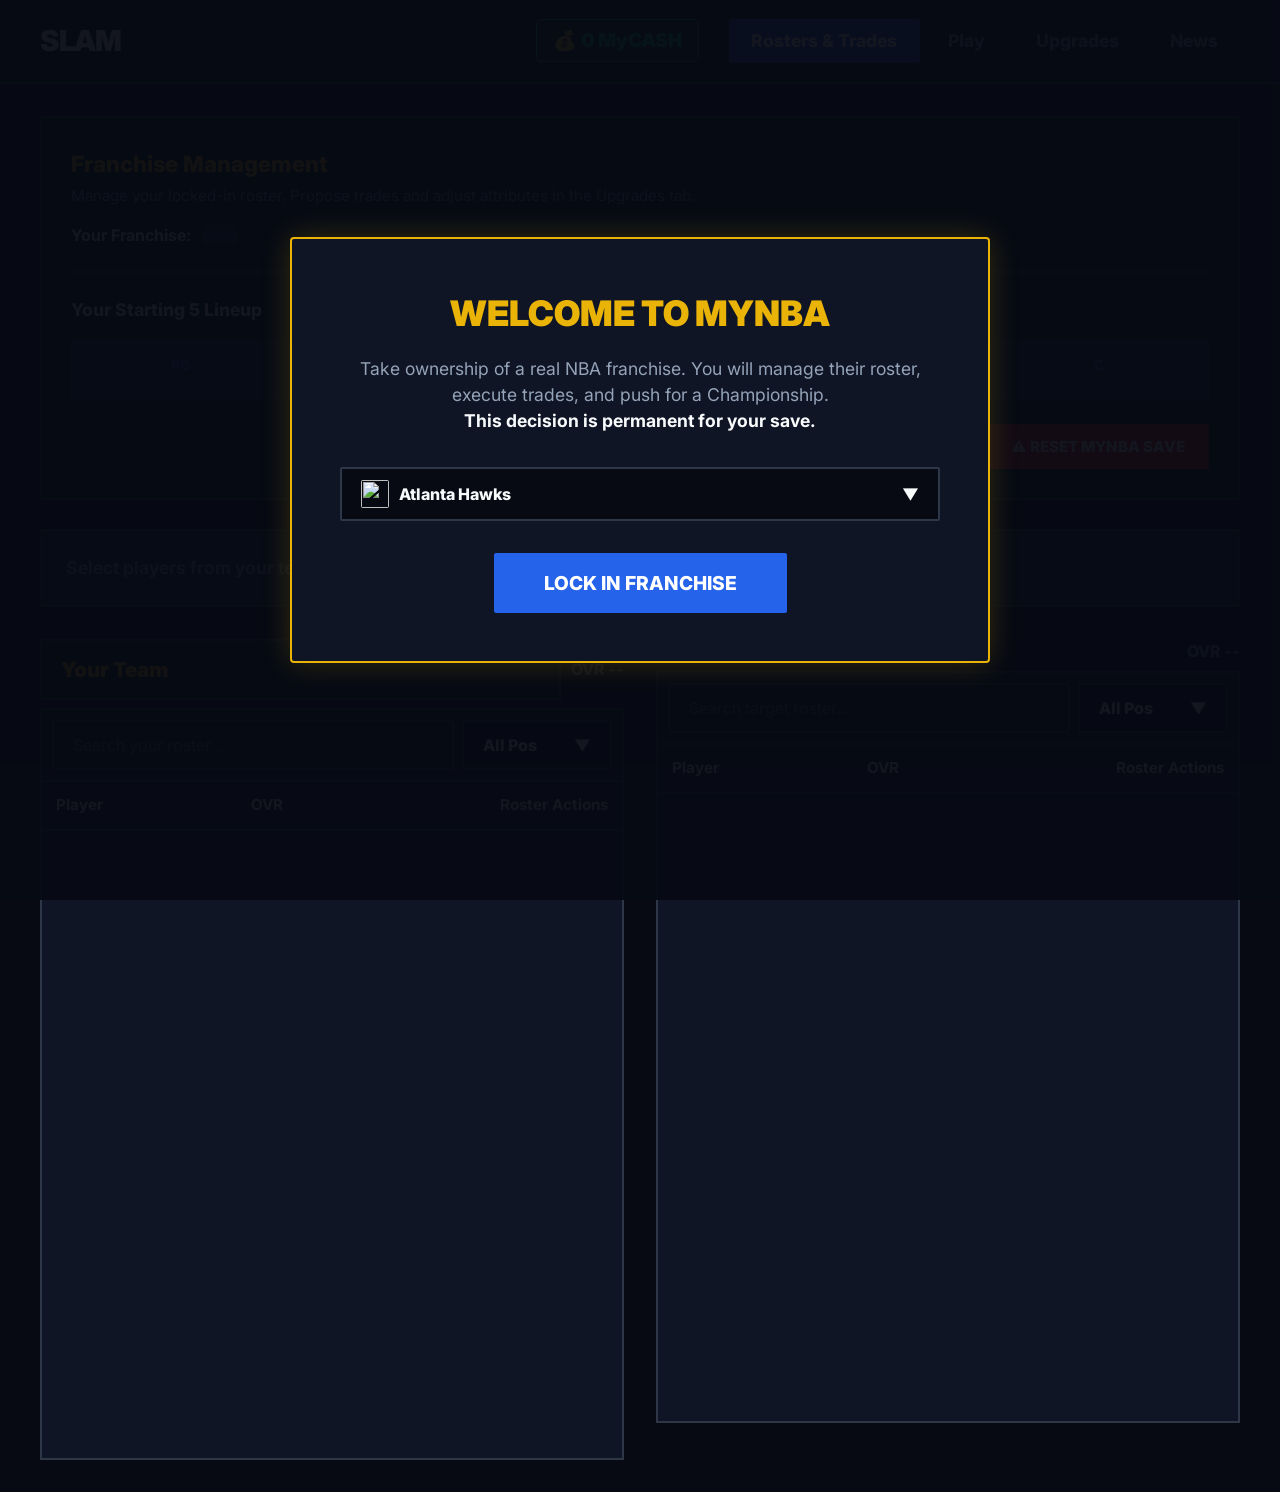
==== slam.html @ 6aeb3b3b "Update slam.html" ====
<!DOCTYPE html>
<html lang="en">
<head>
    <meta charset="UTF-8">
    <meta name="viewport" content="width=device-width, initial-scale=1.0">
    <title>SLAM</title>
    <link href="https://fonts.googleapis.com/css2?family=Inter:wght@400;500;600;700;800;900&display=swap" rel="stylesheet">
    <style>
        :root {
            --bg-dark: #070a13;
            --bg-card: #0f1524;
            --bg-hover: #1e2638;
            --text-main: #f8fafc;
            --text-muted: #94a3b8;
            --accent-blue: #2563eb;
            --accent-red: #dc2626;
            --accent-green: #10b981;
            --accent-gold: #eab308;
            --border-color: #2d3748;
            --font-main: 'Inter', sans-serif;
        }

        * {
            box-sizing: border-box;
            margin: 0;
            padding: 0;
            transition: none !important;
        }

        body {
            background-color: var(--bg-dark);
            color: var(--text-main);
            font-family: var(--font-main);
            line-height: 1.5;
            font-size: 18px;
            overflow-x: hidden;
        }

        ::-webkit-scrollbar {
            width: 8px;
            height: 8px;
        }
        ::-webkit-scrollbar-track {
            background: var(--bg-dark);
        }
        ::-webkit-scrollbar-thumb {
            background: var(--border-color);
        }

        .app-container {
            display: flex;
            flex-direction: column;
            min-height: 100vh;
        }

        header {
            background-color: var(--bg-card);
            border-bottom: 2px solid var(--border-color);
            padding: 1.2rem 2.5rem;
            display: flex;
            justify-content: space-between;
            align-items: center;
            position: sticky;
            top: 0;
            z-index: 50;
        }

        .logo-container {
            display: flex;
            align-items: center;
            gap: 15px;
        }

        .logo-title {
            font-size: 1.8rem;
            font-weight: 900;
            letter-spacing: -0.05em;
        }

        .mc-badge {
            background-color: rgba(16, 185, 129, 0.15);
            border: 1px solid var(--accent-green);
            color: var(--accent-green);
            padding: 6px 16px;
            border-radius: 4px;
            font-weight: 900;
            font-size: 1.2rem;
            display: flex;
            align-items: center;
            gap: 8px;
        }

        nav {
            display: flex;
            gap: 6px;
            margin-left: 30px;
        }

        .nav-btn {
            background: transparent;
            border: none;
            color: var(--text-muted);
            padding: 0.7rem 1.4rem;
            font-family: var(--font-main);
            font-weight: 800;
            font-size: 1.1rem;
            cursor: pointer;
            border-radius: 2px;
        }

        .nav-btn:hover {
            background-color: var(--bg-hover);
            color: var(--text-main);
        }

        .nav-btn.active {
            background-color: var(--accent-blue);
            color: white;
        }

        main {
            flex-grow: 1;
            padding: 2rem 2.5rem;
            max-width: 1600px;
            width: 100%;
            margin: 0 auto;
        }

        .tab-content {
            display: none;
        }

        .tab-content.active {
            display: block;
        }

        .btn {
            background-color: var(--bg-hover);
            color: var(--text-main);
            border: 2px solid var(--border-color);
            padding: 0.7rem 1.4rem;
            border-radius: 2px;
            font-family: var(--font-main);
            font-weight: 800;
            font-size: 0.95rem;
            cursor: pointer;
            display: inline-flex;
            align-items: center;
            justify-content: center;
            gap: 8px;
            text-transform: uppercase;
        }

        .btn:hover:not(:disabled) {
            background-color: var(--border-color);
        }

        .btn-primary {
            background-color: var(--accent-blue);
            border-color: var(--accent-blue);
            color: white;
        }

        .btn-primary:hover:not(:disabled) {
            background-color: #1d4ed8;
        }

        .btn-success {
            background-color: var(--accent-green);
            border-color: var(--accent-green);
            color: white;
        }

        .btn-success:hover:not(:disabled) {
            background-color: #059669;
        }

        .btn-danger {
            background-color: var(--accent-red);
            border-color: var(--accent-red);
            color: white;
        }

        .btn-danger:hover:not(:disabled) {
            background-color: #b91c1c;
        }

        .btn:disabled {
            opacity: 0.4;
            cursor: not-allowed;
        }

        .search-input {
            background-color: var(--bg-card);
            border: 2px solid var(--border-color);
            color: var(--text-main);
            padding: 0.7rem 1.2rem;
            border-radius: 2px;
            font-family: var(--font-main);
            font-size: 1rem;
            width: 100%;
        }

        .search-input:focus {
            outline: 1px solid var(--accent-blue);
        }

        .panel {
            background-color: var(--bg-card);
            border: 2px solid var(--border-color);
            border-radius: 2px;
            padding: 1.8rem;
            margin-bottom: 1.8rem;
        }

        .panel-title {
            font-size: 1.2rem;
            font-weight: 900;
            margin-bottom: 1.2rem;
            border-bottom: 2px solid var(--border-color);
            padding-bottom: 0.6rem;
            display: flex;
            justify-content: space-between;
            align-items: center;
            text-transform: uppercase;
        }

        .trades-grid {
            display: grid;
            grid-template-columns: 1fr 1fr;
            gap: 2rem;
        }

        @media (max-width: 1024px) {
            .trades-grid {
                grid-template-columns: 1fr;
            }
        }

        .roster-pane, .ticker-box, .cd-menu, .team-selection-box, .team-selection-overlay {
            overscroll-behavior: contain !important;
        }

        .roster-pane {
            background-color: var(--bg-card);
            border: 2px solid var(--border-color);
            height: 680px;
            overflow-y: auto;
        }

        .roster-table {
            width: 100%;
            border-collapse: collapse;
            font-size: 0.95rem;
        }

        .roster-table th, .roster-table td {
            padding: 12px 14px;
            text-align: left;
            border-bottom: 2px solid var(--border-color);
        }

        .roster-table tr.user-team {
            background-color: rgba(234, 179, 8, 0.1);
            border-left: 3px solid var(--accent-gold);
        }

        .roster-table tr.selected {
            background-color: rgba(37, 99, 235, 0.3);
            outline: 1px solid var(--accent-blue);
        }

        .roster-table tr:hover:not(.selected) {
            background-color: var(--bg-hover);
        }

        .player-row-info {
            display: flex;
            align-items: center;
            gap: 12px;
        }

        .player-photo-mini {
            width: 44px;
            height: 44px;
            background-color: var(--bg-dark);
            border: 1px solid var(--border-color);
            object-fit: cover;
        }

        .pos-badge {
            background-color: var(--bg-hover);
            color: var(--text-main);
            padding: 4px 8px;
            border-radius: 2px;
            font-weight: 800;
            font-size: 0.8rem;
            border: 1px solid var(--border-color);
        }

        .injury-badge {
            background-color: rgba(220, 38, 38, 0.15);
            border: 1px solid var(--accent-red);
            color: var(--accent-red);
            padding: 2px 6px;
            border-radius: 2px;
            font-weight: 800;
            font-size: 0.75rem;
            white-space: nowrap;
        }

        .ticker-box {
            background-color: var(--bg-dark);
            border: 2px solid var(--border-color);
            height: 380px;
            overflow-y: auto;
            padding: 1.2rem;
            font-family: monospace;
            display: flex;
            flex-direction: column;
            gap: 10px;
            font-size: 1rem;
        }

        .ticker-entry {
            border-left: 3px solid var(--border-color);
            padding-left: 10px;
        }

        .loader-overlay {
            position: fixed;
            top: 0;
            left: 0;
            width: 100vw;
            height: 100vh;
            background-color: var(--bg-dark);
            z-index: 1000;
            display: flex;
            flex-direction: column;
            justify-content: center;
            align-items: center;
            gap: 1.5rem;
            padding: 2rem;
        }

        .loader-bar-outer {
            width: 400px;
            height: 6px;
            background-color: var(--border-color);
            border-radius: 2px;
            overflow: hidden;
        }

        .loader-bar-inner {
            height: 100%;
            width: 0%;
            background-color: var(--accent-blue);
        }

        .player-card {
            background-color: var(--bg-card);
            border: 2px solid var(--border-color);
            padding: 1.5rem;
            position: relative;
        }

        .player-headshot-large {
            width: 100%;
            height: 200px;
            object-fit: contain;
            background: radial-gradient(circle, var(--bg-hover) 10%, var(--bg-card) 100%);
            border-bottom: 2px solid var(--border-color);
            margin-bottom: 1rem;
        }

        .ovr-badge {
            position: absolute;
            top: 20px;
            right: 20px;
            background-color: #000;
            border: 1px solid var(--accent-gold);
            color: var(--accent-gold);
            font-weight: 900;
            font-size: 1.1rem;
            padding: 4px 10px;
        }

        .scoreboard-panel {
            display: flex;
            justify-content: space-around;
            align-items: center;
            background-color: var(--bg-card);
            border: 2px solid var(--border-color);
            padding: 2.5rem;
            text-align: center;
        }

        .scoreboard-score {
            font-size: 4rem;
            font-weight: 900;
            font-variant-numeric: tabular-nums;
        }

        .simulator-split {
            display: grid;
            grid-template-columns: 1.5fr 1fr;
            gap: 2rem;
            margin-top: 2rem;
        }

        @media (max-width: 1024px) {
            .simulator-split {
                grid-template-columns: 1fr;
            }
        }

        .trade-negotiator-box {
            background-color: var(--bg-hover);
            border: 2px solid var(--border-color);
            padding: 1.5rem;
            margin-bottom: 2rem;
            display: flex;
            flex-direction: column;
            gap: 15px;
            font-size: 1.1rem;
        }

        .trade-row {
            display: flex;
            flex-wrap: wrap;
            gap: 10px;
            align-items: center;
        }

        .team-logo-img {
            width: 80px;
            height: 80px;
            object-fit: contain;
        }

        /* UNIVERSAL CUSTOM DROPDOWNS */
        .cd-container {
            position: relative;
            width: 100%;
            user-select: none;
        }

        .cd-trigger {
            background: var(--bg-dark);
            border: 2px solid var(--border-color);
            padding: 0.7rem 1.2rem;
            cursor: pointer;
            display: flex;
            align-items: center;
            justify-content: space-between;
            border-radius: 2px;
            font-weight: 800;
            color: var(--text-main);
            font-size: 1rem;
            height: 100%;
        }

        .cd-trigger:hover, .cd-trigger:focus {
            border-color: var(--accent-blue);
        }

        .cd-menu {
            position: absolute;
            top: 100%;
            left: 0;
            width: 100%;
            background: var(--bg-card);
            border: 2px solid var(--accent-blue);
            border-top: none;
            max-height: 350px;
            overflow-y: auto;
            display: none;
            z-index: 999;
        }

        .cd-item {
            padding: 0.8rem 1.2rem;
            display: flex;
            align-items: center;
            gap: 10px;
            cursor: pointer;
            border-bottom: 1px solid var(--border-color);
            font-weight: 700;
            font-size: 0.95rem;
        }

        .cd-item:hover {
            background: var(--bg-hover);
        }

        .cd-item.selected {
            background: rgba(37, 99, 235, 0.2);
            border-left: 3px solid var(--accent-blue);
        }

        .dropdown-logo-mini {
            width: 28px;
            height: 28px;
            object-fit: contain;
            border-radius: 2px;
        }

        .live-game-card {
            background-color: var(--bg-dark);
            border: 1px solid var(--border-color);
            padding: 12px;
            display: flex;
            justify-content: space-between;
            align-items: center;
            font-weight: 800;
            font-size: 1.1rem;
        }

        .live-score {
            font-size: 1.4rem;
            font-variant-numeric: tabular-nums;
            color: var(--accent-blue);
        }

        .lineup-grid {
            display: grid;
            grid-template-columns: repeat(5, 1fr);
            gap: 10px;
            margin-top: 1rem;
        }

        @media (max-width: 768px) {
            .lineup-grid {
                grid-template-columns: 1fr;
            }
        }

        .lineup-slot {
            background-color: var(--bg-hover);
            border: 1px solid var(--border-color);
            padding: 15px 10px;
            text-align: center;
        }

        .team-selection-overlay {
            position: fixed;
            top: 0;
            left: 0;
            width: 100vw;
            height: 100vh;
            background-color: rgba(7, 10, 19, 0.95);
            z-index: 2000;
            display: none;
            flex-direction: column;
            justify-content: center;
            align-items: center;
            padding: 2rem;
        }

        .team-selection-box {
            background-color: var(--bg-card);
            border: 2px solid var(--accent-gold);
            border-radius: 4px;
            padding: 3rem;
            width: 100%;
            max-width: 700px;
            text-align: center;
            box-shadow: 0 0 30px rgba(234, 179, 8, 0.2);
        }

        /* SYMMETRIC PLAYOFF BRACKET STYLING */
        #playoff-bracket-board {
            display: grid;
            grid-template-columns: 1.2fr 1fr 1.5fr 1fr 1.2fr;
            gap: 15px;
            align-items: center;
            margin-top: 2rem;
        }

        .bracket-box {
            background-color: var(--bg-dark);
            border: 2px solid var(--border-color);
            padding: 12px;
            border-radius: 4px;
            font-size: 0.95rem;
            box-shadow: 0 4px 6px rgba(0, 0, 0, 0.2);
        }

        .bracket-box.finals-box {
            border-color: var(--accent-gold);
            padding: 18px;
            box-shadow: 0 0 20px rgba(234, 179, 8, 0.15);
        }

        .bracket-box.semi-box {
            border-color: var(--accent-blue);
        }

        .bracket-box-title {
            font-size: 0.75rem;
            color: var(--text-muted);
            margin-bottom: 6px;
            text-transform: uppercase;
            font-weight: 800;
            letter-spacing: 0.05em;
        }

        .bracket-team-line {
            display: flex;
            justify-content: space-between;
            padding: 4px 0;
            font-weight: 700;
        }

        .bracket-team-line.winner {
            color: var(--accent-gold);
        }

        /* NEWS TAB STYLING */
        .news-container {
            display: flex;
            flex-direction: column;
            gap: 12px;
            max-height: 700px;
            overflow-y: auto;
            padding-right: 8px;
        }

        .news-card {
            background-color: var(--bg-card);
            border: 2px solid var(--border-color);
            border-left: 5px solid var(--accent-blue);
            padding: 1.2rem;
            border-radius: 2px;
            font-size: 0.95rem;
        }

        .news-card.injury {
            border-left-color: var(--accent-red);
        }

        .news-card.trade {
            border-left-color: var(--accent-gold);
        }

        .news-card.milestone {
            border-left-color: var(--accent-green);
        }

        .news-header {
            display: flex;
            justify-content: space-between;
            align-items: center;
            font-size: 0.8rem;
            font-weight: 800;
            color: var(--text-muted);
            margin-bottom: 6px;
            text-transform: uppercase;
        }
    </style>
</head>
<body>

<div class="loader-overlay" id="api-loader" style="display: none;">
    <h2 style="font-weight: 900; letter-spacing: -0.05em; font-size: 2.5rem;">SLAM</h2>
    <div id="loader-msg" style="color: var(--text-muted); font-size: 1.1rem; text-align: center; margin-bottom: 1rem;">Starting NBA dynamic data stream...</div>
    <div class="loader-bar-outer">
        <div class="loader-bar-inner" id="loader-progress"></div>
    </div>
</div>

<div class="team-selection-overlay" id="team-selection-overlay">
    <div class="team-selection-box">
        <h2 style="font-weight: 900; font-size: 2.2rem; color: var(--accent-gold); text-transform: uppercase; margin-bottom: 1rem;">Welcome to MyNBA</h2>
        <p style="font-size: 1.1rem; color: var(--text-muted); margin-bottom: 2rem;">Take ownership of a real NBA franchise. You will manage their roster, execute trades, and push for a Championship. <br><strong style="color:var(--text-main);">This decision is permanent for your save.</strong></p>
        
        <div style="margin-bottom: 2rem; text-align: left;" id="cd-wrapper-startup"></div>
        <button class="btn btn-primary" style="font-size: 1.2rem; padding: 1rem 3rem;" onclick="lockInMyNBATeam()">Lock In Franchise</button>
    </div>
</div>

<div class="app-container">
    <header>
        <div class="logo-container">
            <span class="logo-title">SLAM</span>
        </div>
        <div style="display: flex; align-items: center;">
            <div class="mc-badge" id="mc-display">💰 0 MyCASH</div>
            <nav style="margin-left: 30px;">
                <button class="nav-btn active" id="tab-btn-rosters" onclick="switchTab('tab-rosters')">Rosters & Trades</button>
                <button class="nav-btn" id="tab-btn-play" onclick="switchTab('tab-play')">Play</button>
                <button class="nav-btn" id="tab-btn-upgrades" onclick="switchTab('tab-upgrades')">Upgrades</button>
                <button class="nav-btn" id="tab-btn-news" onclick="switchTab('tab-news')">News</button>
            </nav>
        </div>
    </header>

    <main>
        <!-- TAB 1: ROSTERS & TRADES -->
        <section id="tab-rosters" class="tab-content active">
            <div class="panel">
                <div style="display: flex; flex-wrap: wrap; gap: 1.5rem; justify-content: space-between; align-items: flex-start; border-bottom: 2px solid var(--border-color); padding-bottom: 1.5rem; margin-bottom: 1.5rem;">
                    <div>
                        <h3 style="font-weight: 800; font-size: 1.4rem; color: var(--accent-gold);">Franchise Management</h3>
                        <p style="font-size:0.95rem; color:var(--text-muted); margin-top: 5px;">Manage your locked-in roster. Propose trades and adjust attributes in the Upgrades tab.</p>
                        
                        <div style="margin-top: 15px; display: flex; align-items: center; gap: 12px;">
                            <span style="font-weight: 700; font-size: 1rem;">Your Franchise:</span>
                            <div id="locked-team-display" style="font-size: 1.2rem; font-weight: 900; display:flex; align-items:center; gap: 10px; background: var(--bg-hover); padding: 8px 16px; border: 1px solid var(--border-color);"></div>
                        </div>
                    </div>
                </div>

                <div id="lineup-builder-container" style="margin-bottom: 1.5rem;">
                    <h4 style="font-size: 1.1rem; font-weight: 800; margin-bottom: 10px;">Your Starting 5 Lineup</h4>
                    <div class="lineup-grid">
                        <div class="lineup-slot">
                            <div style="font-size: 0.85rem; font-weight: 800; color: var(--accent-blue); margin-bottom: 8px;">PG</div>
                            <div id="cd-wrapper-pg"></div>
                        </div>
                        <div class="lineup-slot">
                            <div style="font-size: 0.85rem; font-weight: 800; color: var(--accent-blue); margin-bottom: 8px;">SG</div>
                            <div id="cd-wrapper-sg"></div>
                        </div>
                        <div class="lineup-slot">
                            <div style="font-size: 0.85rem; font-weight: 800; color: var(--accent-blue); margin-bottom: 8px;">SF</div>
                            <div id="cd-wrapper-sf"></div>
                        </div>
                        <div class="lineup-slot">
                            <div style="font-size: 0.85rem; font-weight: 800; color: var(--accent-blue); margin-bottom: 8px;">PF</div>
                            <div id="cd-wrapper-pf"></div>
                        </div>
                        <div class="lineup-slot">
                            <div style="font-size: 0.85rem; font-weight: 800; color: var(--accent-blue); margin-bottom: 8px;">C</div>
                            <div id="cd-wrapper-c"></div>
                        </div>
                    </div>
                </div>

                <div style="text-align: right;">
                    <button class="btn btn-danger" onclick="resetMyNBAMode()">⚠️ Reset MyNBA Save</button>
                </div>
            </div>

            <div class="trade-center-panel" id="trade-center-panel" style="margin-bottom: 2rem;">
                <div class="trade-negotiator-box">
                    <div id="trade-negotiator-msg" style="color: var(--text-muted); font-weight: 700;">Select players from your team and the target team to begin trade negotiations. (Multiple allowed)</div>
                    <div id="trade-actions" style="display: none; width: 100%;">
                        <div style="flex:1;">
                            <div style="font-size:0.85rem; color:var(--text-muted); margin-bottom:4px;">You are trading away:</div>
                            <div id="trade-offer-out" class="trade-row"></div>
                        </div>
                        <div style="padding: 0 30px; font-size: 1.5rem;">🔄</div>
                        <div style="flex:1;">
                            <div style="font-size:0.85rem; color:var(--text-muted); margin-bottom:4px;">You are receiving:</div>
                            <div id="trade-offer-in" class="trade-row"></div>
                        </div>
                        <div style="margin-left: 20px;">
                            <button class="btn btn-primary" onclick="processSelectedTrade()" style="font-size: 1.1rem; padding: 1rem 2rem;">Propose Trade</button>
                        </div>
                    </div>
                </div>
            </div>

            <div class="trades-grid">
                <!-- Side A (Locked to User Team) -->
                <div>
                    <div style="display: flex; justify-content: space-between; align-items: center; margin-bottom: 0.5rem; gap: 10px;">
                        <div style="flex: 1; font-weight: 900; font-size: 1.3rem; background: var(--bg-card); padding: 0.8rem 1.2rem; border: 2px solid var(--border-color); color: var(--accent-gold);" id="roster-a-title">Your Team</div>
                        <div id="roster-a-strength" style="font-size: 1rem; font-weight: 800; color:var(--text-muted); white-space:nowrap;">OVR --</div>
                    </div>
                    <div class="roster-search-container" style="display:flex; gap: 8px; padding: 10px; background: var(--bg-card); border: 2px solid var(--border-color); border-bottom: none;">
                        <input type="text" class="search-input" id="roster-query-a" placeholder="Search your roster..." oninput="renderRosterSide('a')" style="flex: 1;">
                        <div id="cd-wrapper-pos-a" style="width: 150px;"></div>
                    </div>
                    <div class="roster-pane">
                        <table class="roster-table">
                            <thead>
                                <tr><th>Player</th><th style="text-align: center;">OVR</th><th style="text-align: right;">Roster Actions</th></tr>
                            </thead>
                            <tbody id="roster-table-body-a"></tbody>
                        </table>
                    </div>
                </div>

                <!-- Side B (Target Team) -->
                <div>
                    <div style="display: flex; justify-content: space-between; align-items: center; margin-bottom: 0.5rem; gap: 10px;">
                        <div id="cd-wrapper-roster-b" style="flex:1;"></div>
                        <div id="roster-b-strength" style="font-size: 1rem; font-weight: 800; color:var(--text-muted); white-space:nowrap;">OVR --</div>
                    </div>
                    <div class="roster-search-container" style="display:flex; gap: 8px; padding: 10px; background: var(--bg-card); border: 2px solid var(--border-color); border-bottom: none;">
                        <input type="text" class="search-input" id="roster-query-b" placeholder="Search target roster..." oninput="renderRosterSide('b')" style="flex: 1;">
                        <div id="cd-wrapper-pos-b" style="width: 150px;"></div>
                    </div>
                    <div class="roster-pane">
                        <table class="roster-table">
                            <thead>
                                <tr><th>Player</th><th style="text-align: center;">OVR</th><th style="text-align: right;">Roster Actions</th></tr>
                            </thead>
                            <tbody id="roster-table-body-b"></tbody>
                        </table>
                    </div>
                </div>
            </div>
        </section>

        <!-- TAB 2: PLAY -->
        <section id="tab-play" class="tab-content">
            <!-- Playoffs Symmetrical Tree & Trophy Dashboard -->
            <div class="panel" id="season-champ-card" style="display: none; text-align: center; border-color: var(--accent-green); background: linear-gradient(180deg, rgba(16,185,129,0.1) 0%, rgba(15,21,36,1) 100%); padding: 3rem; margin-bottom: 1.8rem;">
                <h2 style="color: var(--accent-green); font-weight: 900; font-size: 2rem;">🏆 LEAGUE CHAMPION CROWNED</h2>
                <h1 id="season-champ-name" style="font-weight: 900; margin-top: 1rem; font-size: 3rem;">--</h1>
                <button class="btn btn-success" style="margin-top: 2rem; font-size: 1.2rem; padding: 1rem 2.5rem;" onclick="startSeason()">Start Next Season</button>
            </div>

            <div class="panel" id="playoff-bracket" style="display: none; border-color: var(--accent-gold); margin-bottom: 1.8rem;">
                <div class="panel-title" style="color: var(--accent-gold); border-bottom: 2px solid rgba(234, 179, 8, 0.3)">Postseason Bracket</div>
                <div id="playoff-bracket-board">
                    <!-- Column 1: Left Quarterfinals -->
                    <div style="display: flex; flex-direction: column; gap: 60px;">
                        <div class="bracket-box">
                            <div class="bracket-box-title">Quarterfinal 1</div>
                            <div id="bracket-q1-t1" class="bracket-team-line">--</div>
                            <div id="bracket-q1-t2" class="bracket-team-line">--</div>
                        </div>
                        <div class="bracket-box">
                            <div class="bracket-box-title">Quarterfinal 2</div>
                            <div id="bracket-q2-t1" class="bracket-team-line">--</div>
                            <div id="bracket-q2-t2" class="bracket-team-line">--</div>
                        </div>
                    </div>

                    <!-- Column 2: Left Semifinals -->
                    <div style="display: flex; flex-direction: column; justify-content: center; height: 100%;">
                        <div class="bracket-box semi-box">
                            <div class="bracket-box-title">Semifinal 1</div>
                            <div id="bracket-s1-t1" class="bracket-team-line">--</div>
                            <div id="bracket-s1-t2" class="bracket-team-line">--</div>
                        </div>
                    </div>

                    <!-- Column 3: Grand Finals Trophy / Winner (Center) -->
                    <div style="text-align: center; display: flex; flex-direction: column; justify-content: center; align-items: center; gap: 20px;">
                        <svg style="width: 90px; height: 90px; filter: drop-shadow(0 0 15px rgba(234, 179, 8, 0.5));" viewBox="0 0 24 24" fill="var(--accent-gold)">
                            <path d="M18 2H6c-1.1 0-2 .9-2 2v1c0 2.21 1.79 4 4 4h1v5c0 2.21 1.79 4 4 4h2c2.21 0 4-1.79 4-4V9h1c2.21 0 4-1.79 4-4V4c0-1.1-.9-2-2-2zm-1 7h-1V5h1v4zm-7-4h4v8c0 1.1-.9 2-2 2s-2-.9-2-2V5zM5 5h1v4H5V5zm14 4h-1V5h1v4zM12 18c-2.21 0-4 1.79-4 4h8c0-2.21-1.79-4-4-4z"/>
                        </svg>
                        <div class="bracket-box finals-box" style="width: 100%;">
                            <div class="bracket-box-title" style="color:var(--accent-gold); font-size:0.85rem;">Grand Final</div>
                            <div id="bracket-f-t1" class="bracket-team-line">--</div>
                            <div id="bracket-f-t2" class="bracket-team-line">--</div>
                        </div>
                    </div>

                    <!-- Column 4: Right Semifinals -->
                    <div style="display: flex; flex-direction: column; justify-content: center; height: 100%;">
                        <div class="bracket-box semi-box">
                            <div class="bracket-box-title">Semifinal 2</div>
                            <div id="bracket-s2-t1" class="bracket-team-line">--</div>
                            <div id="bracket-s2-t2" class="bracket-team-line">--</div>
                        </div>
                    </div>

                    <!-- Column 5: Right Quarterfinals -->
                    <div style="display: flex; flex-direction: column; gap: 60px;">
                        <div class="bracket-box">
                            <div class="bracket-box-title">Quarterfinal 3</div>
                            <div id="bracket-q3-t1" class="bracket-team-line">--</div>
                            <div id="bracket-q3-t2" class="bracket-team-line">--</div>
                        </div>
                        <div class="bracket-box">
                            <div class="bracket-box-title">Quarterfinal 4</div>
                            <div id="bracket-q4-t1" class="bracket-team-line">--</div>
                            <div id="bracket-q4-t2" class="bracket-team-line">--</div>
                        </div>
                    </div>
                </div>
            </div>

            <div class="simulator-split" style="grid-template-columns: 1.4fr 1fr; gap: 2rem;">
                <!-- LEFT SIDE: Game execution area -->
                <div style="display: flex; flex-direction: column; gap: 1.8rem;">
                    <div class="scoreboard-panel" style="position: relative; z-index: 10; padding: 1.5rem;">
                        <div style="width: 35%;">
                            <div id="ex-logo-away" style="margin-bottom: 0.5rem; height: 60px; display:flex; align-items:center; justify-content:center;"></div>
                            <div style="font-weight: 900; font-size: 1.1rem; background: var(--bg-dark); padding: 0.5rem; border: 2px solid var(--border-color); color: var(--accent-gold); text-align: center;" id="ex-name-away">Your Team</div>
                            <div class="scoreboard-score" id="score-away-val" style="margin-top: 0.5rem; font-size: 3rem;">0</div>
                        </div>

                        <div style="width: 30%; text-align: center;">
                            <div style="background-color: var(--bg-hover); border: 2px solid var(--border-color); padding: 4px 12px; font-weight: 800; font-size: 0.85rem;" id="game-status">NOT STARTED</div>
                            <div id="simulation-clock" style="font-size: 1.1rem; font-weight: 700; color: var(--text-muted); margin-top: 8px;">Round - 12:00</div>
                            <div style="margin-top: 1rem; display: flex; flex-direction: column; gap: 8px; align-items: center;">
                                <button class="btn btn-success" id="play-live-btn" onclick="triggerExhibitionSim(true)" style="padding: 0.8rem 1.5rem; font-size: 1.1rem; width: 100%;">⚡ Play Now</button>
                            </div>
                        </div>

                        <div style="width: 35%;">
                            <div id="ex-logo-home" style="margin-bottom: 0.5rem; height: 60px; display:flex; align-items:center; justify-content:center;"></div>
                            <div style="font-weight: 900; font-size: 1.1rem; background: var(--bg-dark); padding: 0.5rem; border: 2px solid var(--border-color); color: var(--accent-gold); text-align: center;" id="ex-name-home">Opponent</div>
                            <div class="scoreboard-score" id="score-home-val" style="margin-top: 0.5rem; font-size: 3rem;">0</div>
                        </div>
                    </div>

                    <div class="panel" style="margin-bottom: 0; flex-grow: 1;">
                        <div class="panel-title">Game Ticker Feed</div>
                        <div class="ticker-box" id="ticker-feed" style="height: 250px;">
                            <div class="ticker-entry" style="color: var(--text-muted)">Your upcoming scheduled franchise game is ready. Select 'Play Now' to proceed.</div>
                        </div>
                    </div>

                    <div class="panel" style="margin-bottom: 0;">
                        <div class="panel-title">
                            <span>Game Box Score</span>
                            <div style="display: flex; gap: 8px;">
                                <button class="btn" style="padding: 4px 12px; font-size: 0.8rem;" id="box-tab-away" onclick="switchBoxView('away')">Your Team</button>
                                <button class="btn" style="padding: 4px 12px; font-size: 0.8rem;" id="box-tab-home" onclick="switchBoxView('home')">Opponent</button>
                            </div>
                        </div>
                        <div style="overflow-x: auto; max-height: 280px;">
                            <table class="roster-table" style="font-size: 0.85rem;">
                                <thead>
                                    <tr>
                                        <th>Player</th>
                                        <th>MIN</th>
                                        <th>PTS</th>
                                        <th>REB</th>
                                        <th>AST</th>
                                        <th>STL</th>
                                        <th>BLK</th>
                                    </tr>
                                </thead>
                                <tbody id="box-score-rows">
                                    <tr><td colspan="7" style="text-align: center; padding: 2rem; color: var(--text-muted)">No active match stats loaded.</td></tr>
                                </tbody>
                            </table>
                        </div>
                    </div>
                </div>

                <!-- RIGHT SIDE: Stats, standings overview -->
                <div style="display: flex; flex-direction: column; gap: 1.8rem;">
                    <div class="panel" style="margin-bottom: 0;">
                        <div class="panel-title">
                            <span>Season Standings</span>
                            <span style="background-color: var(--bg-hover); padding: 4px 10px; font-size: 0.8rem; color: var(--accent-gold);" id="season-stage">Regular Season</span>
                        </div>
                        <div style="max-height: 380px; overflow-y: auto;">
                            <table class="roster-table" style="font-size: 0.85rem;">
                                <thead>
                                    <tr>
                                        <th style="width: 40px;">Rnk</th>
                                        <th>Team</th>
                                        <th style="text-align: center;">W</th>
                                        <th style="text-align: center;">L</th>
                                        <th style="text-align: center;">PCT</th>
                                    </tr>
                                </thead>
                                <tbody id="season-standings-body"></tbody>
                            </table>
                        </div>
                    </div>

                    <div class="panel" id="live-season-scoreboard" style="display: none; border-color: var(--accent-blue); margin-bottom: 0;">
                        <div class="panel-title" style="color: var(--accent-blue); font-size: 1rem;">Today's League Results</div>
                        <div id="live-games-grid" style="display: flex; flex-direction: column; gap: 8px; max-height: 220px; overflow-y: auto; padding-right: 4px;"></div>
                    </div>

                    <div class="panel" style="margin-bottom: 0;">
                        <div class="panel-title">League Stat Leaders</div>
                        <div style="display: flex; flex-direction: column; gap: 1.2rem; font-size: 0.85rem;">
                            <div>
                                <h4 style="color: var(--accent-blue); margin-bottom: 4px; font-weight: 800;">Points Per Game</h4>
                                <div id="leader-pts-list"></div>
                            </div>
                            <div>
                                <h4 style="color: var(--accent-green); margin-bottom: 4px; font-weight: 800;">Rebounds Per Game</h4>
                                <div id="leader-reb-list"></div>
                            </div>
                            <div>
                                <h4 style="color: var(--accent-gold); margin-bottom: 4px; font-weight: 800;">Assists Per Game</h4>
                                <div id="leader-ast-list"></div>
                            </div>
                        </div>
                    </div>
                </div>
            </div>
        </section>

        <!-- TAB 3: UPGRADES -->
        <section id="tab-upgrades" class="tab-content">
            <div class="panel">
                <div class="panel-title">
                    <span>Player Skill Lab</span>
                </div>
                <div style="display: grid; grid-template-columns: 1.2fr 2fr; gap: 2.5rem; align-items: start;">
                    <div style="display: flex; flex-direction: column; gap: 1.5rem;">
                        <div>
                            <label style="font-weight: 800; display: block; margin-bottom: 8px;">Select Franchise Player:</label>
                            <div id="cd-wrapper-upgrade-select"></div>
                        </div>
                        <div id="upgrade-player-card" class="player-card" style="display:none; text-align: center;">
                            <div class="ovr-badge" id="upgrade-player-ovr-badge">99</div>
                            <img id="upgrade-player-img" class="player-headshot-large" src="https://a.espncdn.com/combiner/i?img=/i/headshots/nba/players/full/default.png" onerror="this.onerror=null; this.src='https://a.espncdn.com/combiner/i?img=/i/headshots/nba/players/full/default.png'">
                            <h3 id="upgrade-player-name" style="font-weight: 900; margin-top: 10px;">Player Name</h3>
                            <div id="upgrade-player-pos" class="pos-badge" style="display: inline-block; margin-top: 8px;">PG</div>
                        </div>
                    </div>
                    
                    <div class="panel" style="background: var(--bg-dark); border-color: var(--border-color); margin-bottom: 0;">
                        <h4 style="font-weight: 800; text-transform: uppercase; border-bottom: 2px solid var(--border-color); padding-bottom: 8px; margin-bottom: 1.5rem;">Attributes Configurator</h4>
                        
                        <div style="display: flex; flex-direction: column; gap: 1.5rem;" id="upgrade-modifiers-container">
                            <!-- Sliders Configured In JavaScript -->
                        </div>
                        
                        <div style="margin-top: 2rem; padding-top: 1.5rem; border-top: 2px solid var(--border-color); display: flex; justify-content: space-between; align-items: center;">
                            <div>
                                <div style="font-size: 0.85rem; color: var(--text-muted); font-weight: 700;">TOTAL ESTIMATED COST:</div>
                                <div id="upgrade-total-cost" style="font-size: 1.8rem; font-weight: 900; color: var(--accent-gold);">0 MC</div>
                            </div>
                            <button class="btn btn-primary" id="btn-upgrade-purchase" onclick="processUpgradePurchase()" style="font-size: 1.1rem; padding: 1rem 2.5rem;">Confirm Transaction</button>
                        </div>
                    </div>
                </div>
            </div>
        </section>

        <!-- TAB 4: NEWS -->
        <section id="tab-news" class="tab-content">
            <div class="panel">
                <div class="panel-title">SLAM News & Transaction Wire</div>
                <div class="news-container" id="news-feed">
                    <div class="news-card milestone">
                        <div class="news-header">
                            <span>League Milestone</span>
                            <span>Day 0</span>
                        </div>
                        Welcome to the SLAM news deck. Keep an eye here for major transaction reports, player health updates, and trade reports from around the league!
                    </div>
                </div>
            </div>
        </section>
    </main>
</div>

<script>
    // --- GLOBAL DATA STORES ---
    let PLAYERS = [];
    let ALL_TEAMS = [];
    let NEWS = [];

    let seasonStandings = [];
    let seasonSchedule = [];
    let playerSeasonStats = {};
    let currentSeasonRound = 0;
    let playoffsState = null;
    
    let userTeamId = ""; 
    let userMC = 0;

    let activeExhibitionAway = "";
    let activeExhibitionHome = "";
    let activeRosterTeamB = "FA";

    let currentSimInterval = null;
    let exhibitionBox = null;
    let boxScoreView = "away";

    let tradeA = [];
    let tradeB = [];

    let customLineup = { PG: "", SG: "", SF: "", PF: "", C: "" };

    const REGULAR_SEASON_LENGTH = 10;

    // Upgrades modifiers cache
    let activeUpgradePlayerId = "";
    let upgradeProposedStats = { off: 0, def: 0, reb: 0, ast: 0 };
    let upgradeOriginalStats = { off: 0, def: 0, reb: 0, ast: 0 };

    // --- FALLBACK NBA FRANCHISES ---
    const FALLBACK_TEAMS = [
        { id: "1", name: "Atlanta Hawks", abbreviation: "ATL", color: "e31837", alternateColor: "c1d32f", logos: [{ href: "https://a.espncdn.com/i/teamlogos/nba/500/atl.png" }] },
        { id: "2", name: "Boston Celtics", abbreviation: "BOS", color: "007a33", alternateColor: "ba9653", logos: [{ href: "https://a.espncdn.com/i/teamlogos/nba/500/bos.png" }] },
        { id: "3", name: "Brooklyn Nets", abbreviation: "BKN", color: "000000", alternateColor: "ffffff", logos: [{ href: "https://a.espncdn.com/i/teamlogos/nba/500/bkn.png" }] },
        { id: "4", name: "Charlotte Hornets", abbreviation: "CHA", color: "1d1160", alternateColor: "00788c", logos: [{ href: "https://a.espncdn.com/i/teamlogos/nba/500/cha.png" }] },
        { id: "5", name: "Chicago Bulls", abbreviation: "CHI", color: "ce1141", alternateColor: "000000", logos: [{ href: "https://a.espncdn.com/i/teamlogos/nba/500/chi.png" }] },
        { id: "6", name: "Cleveland Cavaliers", abbreviation: "CLE", color: "860038", alternateColor: "fdbb30", logos: [{ href: "https://a.espncdn.com/i/teamlogos/nba/500/cle.png" }] },
        { id: "7", name: "Dallas Mavericks", abbreviation: "DAL", color: "00538c", alternateColor: "b8c4ca", logos: [{ href: "https://a.espncdn.com/i/teamlogos/nba/500/dal.png" }] },
        { id: "8", name: "Denver Nuggets", abbreviation: "DEN", color: "0e2240", alternateColor: "fec524", logos: [{ href: "https://a.espncdn.com/i/teamlogos/nba/500/den.png" }] },
        { id: "9", name: "Detroit Pistons", abbreviation: "DET", color: "c8102e", alternateColor: "1d428a", logos: [{ href: "https://a.espncdn.com/i/teamlogos/nba/500/det.png" }] },
        { id: "10", name: "Golden State Warriors", abbreviation: "GSW", color: "1d428a", alternateColor: "ffc72c", logos: [{ href: "https://a.espncdn.com/i/teamlogos/nba/500/gsw.png" }] },
        { id: "11", name: "Houston Rockets", abbreviation: "HOU", color: "ce1141", alternateColor: "000000", logos: [{ href: "https://a.espncdn.com/i/teamlogos/nba/500/hou.png" }] },
        { id: "12", name: "Indiana Pacers", abbreviation: "IND", color: "002d62", alternateColor: "fdbb30", logos: [{ href: "https://a.espncdn.com/i/teamlogos/nba/500/ind.png" }] },
        { id: "13", name: "LA Clippers", abbreviation: "LAC", color: "c8102e", alternateColor: "1d428a", logos: [{ href: "https://a.espncdn.com/i/teamlogos/nba/500/lac.png" }] },
        { id: "14", name: "Los Angeles Lakers", abbreviation: "LAL", color: "552583", alternateColor: "fdb927", logos: [{ href: "https://a.espncdn.com/i/teamlogos/nba/500/lal.png" }] },
        { id: "15", name: "Memphis Grizzlies", abbreviation: "MEM", color: "5d76a9", alternateColor: "12173f", logos: [{ href: "https://a.espncdn.com/i/teamlogos/nba/500/mem.png" }] },
        { id: "16", name: "Miami Heat", abbreviation: "MIA", color: "98002e", alternateColor: "f9a01b", logos: [{ href: "https://a.espncdn.com/i/teamlogos/nba/500/mia.png" }] },
        { id: "17", name: "Milwaukee Bucks", abbreviation: "MIL", color: "00471b", alternateColor: "eee1c6", logos: [{ href: "https://a.espncdn.com/i/teamlogos/nba/500/mil.png" }] },
        { id: "18", name: "Minnesota Timberwolves", abbreviation: "MIN", color: "0c2340", alternateColor: "236192", logos: [{ href: "https://a.espncdn.com/i/teamlogos/nba/500/min.png" }] },
        { id: "19", name: "New Orleans Pelicans", abbreviation: "NOP", color: "0c2340", alternateColor: "c8102e", logos: [{ href: "https://a.espncdn.com/i/teamlogos/nba/500/nop.png" }] },
        { id: "20", name: "New York Knicks", abbreviation: "NYK", color: "006bb6", alternateColor: "f58426", logos: [{ href: "https://a.espncdn.com/i/teamlogos/nba/500/nyk.png" }] },
        { id: "21", name: "Oklahoma City Thunder", abbreviation: "OKC", color: "007ac1", alternateColor: "ef3b24", logos: [{ href: "https://a.espncdn.com/i/teamlogos/nba/500/okc.png" }] },
        { id: "22", name: "Orlando Magic", abbreviation: "ORL", color: "0077c0", alternateColor: "c4ced4", logos: [{ href: "https://a.espncdn.com/i/teamlogos/nba/500/orl.png" }] },
        { id: "23", name: "Philadelphia 76ers", abbreviation: "PHI", color: "006bb6", alternateColor: "ed174c", logos: [{ href: "https://a.espncdn.com/i/teamlogos/nba/500/phi.png" }] },
        { id: "24", name: "Phoenix Suns", abbreviation: "PHX", color: "1d1160", alternateColor: "e56020", logos: [{ href: "https://a.espncdn.com/i/teamlogos/nba/500/phx.png" }] },
        { id: "25", name: "Portland Trail Blazers", abbreviation: "POR", color: "e03a3e", alternateColor: "000000", logos: [{ href: "https://a.espncdn.com/i/teamlogos/nba/500/por.png" }] },
        { id: "26", name: "Sacramento Kings", abbreviation: "SAC", color: "5a2d81", alternateColor: "63727a", logos: [{ href: "https://a.espncdn.com/i/teamlogos/nba/500/sac.png" }] },
        { id: "27", name: "San Antonio Spurs", abbreviation: "SAS", color: "c4ced4", alternateColor: "000000", logos: [{ href: "https://a.espncdn.com/i/teamlogos/nba/500/sas.png" }] },
        { id: "28", name: "Toronto Raptors", abbreviation: "TOR", color: "ce1141", alternateColor: "000000", logos: [{ href: "https://a.espncdn.com/i/teamlogos/nba/500/tor.png" }] },
        { id: "29", name: "Utah Jazz", abbreviation: "UTA", color: "002b5c", alternateColor: "f9a01b", logos: [{ href: "https://a.espncdn.com/i/teamlogos/nba/500/uta.png" }] },
        { id: "30", name: "Washington Wizards", abbreviation: "WAS", color: "002b5c", alternateColor: "e31837", logos: [{ href: "https://a.espncdn.com/i/teamlogos/nba/500/was.png" }] }
    ];

    const ESPN_TEAMS_API = "https://site.api.espn.com/apis/site/v2/sports/basketball/nba/teams";

    function formatMC(val) {
        return val.toLocaleString();
    }

    // --- REALISTIC BENCH SUBSTITUTE NAME GENERATOR ---
    function generateRealisticSubstituteName() {
        const firstNames = ["Marcus", "Andre", "Tyler", "Brandon", "Derrick", "Malik", "Devin", "Jordan", "Christian", "DeAndre", "Reggie", "Zach", "Xavier", "Anthony", "Donovan", "Jalen", "Caleb", "Tre", "Darius"];
        const lastNames = ["Carter", "Jackson", "Miller", "Williams", "Smith", "Johnson", "Davis", "Robinson", "Harris", "Thompson", "Dixon", "Jefferson", "Porter", "Allen", "Young", "Brooks", "Smart"];
        return firstNames[Math.floor(Math.random() * firstNames.length)] + " " + lastNames[Math.floor(Math.random() * lastNames.length)];
    }

    // --- ASSIGN PLAYER ATTRIBUTES HELPER ---
    function assignPlayerAttributes(p) {
        const rand = (min, max) => Math.floor(Math.random() * (max - min + 1)) + min;
        let base = rand(68, 85);
        if (Math.random() < 0.12) base = rand(86, 96); // Superstars
        
        p.off = base + rand(-5, 5);
        p.def = base + rand(-5, 5);
        p.reb = base + rand(-5, 5);
        p.ast = base + rand(-5, 5);
        
        // Positional modifiers
        if (p.pos === "PG") { p.ast += 6; p.off += 2; p.reb -= 4; }
        if (p.pos === "SG") { p.off += 4; p.reb -= 2; }
        if (p.pos === "PF") { p.reb += 3; p.def += 2; }
        if (p.pos === "C") { p.reb += 6; p.def += 4; p.ast -= 5; }
        
        p.off = Math.max(50, Math.min(99, p.off));
        p.def = Math.max(50, Math.min(99, p.def));
        p.reb = Math.max(50, Math.min(99, p.reb));
        p.ast = Math.max(50, Math.min(99, p.ast));
        
        p.ovr = Math.round((p.off + p.def + p.reb + p.ast) / 4);
        p.injuryDays = 0;
        p.injuryType = "";
    }

    // --- UNIVERSAL CUSTOM DROPDOWN ENGINE ---
    const activeDropdowns = {};
    function createDropdown(id, options, defaultVal, placeholder, onSelect) {
        const wrapper = document.getElementById(`cd-wrapper-${id}`);
        if(!wrapper) return;
        
        let selValue = activeDropdowns[id] !== undefined ? activeDropdowns[id] : defaultVal;
        let selectedOpt = options.find(o => o.value === selValue);
        
        if(!selectedOpt && options.length > 0) {
             selectedOpt = options[0];
             selValue = selectedOpt.value;
        }

        activeDropdowns[id] = selValue;
        
        let displayLabel = selectedOpt ? selectedOpt.label : placeholder;
        let displayLogo = (selectedOpt && selectedOpt.logo) ? `<img src="${selectedOpt.logo}" class="dropdown-logo-mini">` : '';

        let html = `
            <div class="cd-container" id="cd-${id}">
                <div class="cd-trigger" onclick="toggleDropdown('${id}')">
                    <div style="display:flex; align-items:center; gap:10px;">
                        ${displayLogo}<span>${displayLabel}</span>
                    </div>
                    <span>▼</span>
                </div>
                <div class="cd-menu" id="cd-menu-${id}">
                    ${options.map(o => `
                        <div class="cd-item ${o.value === selValue ? 'selected' : ''}" onclick="selectDropdown('${id}', '${o.value}')">
                            ${o.logo ? `<img src="${o.logo}" class="dropdown-logo-mini">` : ''}
                            <span>${o.label}</span>
                        </div>
                    `).join('')}
                </div>
            </div>
        `;
        wrapper.innerHTML = html;
        wrapper.dataset.onSelect = onSelect;
        wrapper.dataset.options = JSON.stringify(options);
    }

    function toggleDropdown(id) {
        document.querySelectorAll('.cd-menu').forEach(m => {
            if(m.id !== `cd-menu-${id}`) m.style.display = 'none';
        });
        const menu = document.getElementById(`cd-menu-${id}`);
        if(menu) menu.style.display = menu.style.display === 'block' ? 'none' : 'block';
    }

    window.selectDropdown = function(id, value) {
        activeDropdowns[id] = value;
        const wrapper = document.getElementById(`cd-wrapper-${id}`);
        const opts = JSON.parse(wrapper.dataset.options);
        const onSelectStr = wrapper.dataset.onSelect;
        
        createDropdown(id, opts, value, '', onSelectStr);
        if(onSelectStr && typeof window[onSelectStr] === 'function') {
            window[onSelectStr](value);
        }
    };

    document.addEventListener('click', e => {
        if(!e.target.closest('.cd-container')) {
            document.querySelectorAll('.cd-menu').forEach(m => m.style.display = 'none');
        }
    });

    // --- PROXY FAIL-SAFE API PARSER ---
    async function robustFetchJson(url) {
        try {
            const res = await fetch(url);
            if (res.ok) return await res.json();
        } catch (e) {
            console.warn("Direct fetch bypassed due to CORS policy. Attempting AllOrigins JSON Wrapper fallback...", e);
        }
        
        try {
            const proxyUrl = `https://api.allorigins.win/get?url=${encodeURIComponent(url)}`;
            const res = await fetch(proxyUrl);
            if (res.ok) {
                const data = await res.json();
                if (data && data.contents) {
                    try {
                        return JSON.parse(data.contents);
                    } catch (err) {
                        if (typeof data.contents === 'object') return data.contents;
                    }
                }
            }
        } catch (e) {
            console.warn("AllOrigins proxy wrapper failed. Trying raw fallback proxies...", e);
        }

        const rawProxies = [
            `https://corsproxy.io/?url=${encodeURIComponent(url)}`,
            `https://api.codetabs.com/v1/proxy?quest=${encodeURIComponent(url)}`
        ];

        for (let proxyUrl of rawProxies) {
            try {
                const res = await fetch(proxyUrl);
                if (res.ok) return await res.json();
            } catch (e) {}
        }
        throw new Error(`Failed to establish connection.`);
    }

    // --- NEWS REPORT SYSTEM ---
    function addNewsItem(type, content) {
        NEWS.unshift({
            type: type, 
            content: content,
            time: currentSeasonRound > 0 ? `Round ${currentSeasonRound}` : 'Preseason'
        });
        if (NEWS.length > 200) NEWS.pop();
        saveRostersState();
        renderNewsFeed();
    }

    function renderNewsFeed() {
        const feed = document.getElementById("news-feed");
        if (!feed) return;
        if (NEWS.length === 0) {
            feed.innerHTML = `<div style="text-align:center; padding:2rem; color:var(--text-muted)">No news records found.</div>`;
            return;
        }
        feed.innerHTML = NEWS.map(item => `
            <div class="news-card ${item.type}">
                <div class="news-header">
                    <span>${item.type} Report</span>
                    <span>${item.time}</span>
                </div>
                <div>${item.content}</div>
            </div>
        `).join('');
    }

    // --- LOCAL STORAGE STATE PERSISTENCE ---
    // Updated save/load keys to v12 to cleanly purge older corrupted cache databases
    function saveRostersState() {
        localStorage.setItem("slam_sim_players_v12", JSON.stringify(PLAYERS));
        localStorage.setItem("slam_sim_teams_v12", JSON.stringify(ALL_TEAMS));
        localStorage.setItem("slam_sim_season_standings_v12", JSON.stringify(seasonStandings));
        localStorage.setItem("slam_sim_season_schedule_v12", JSON.stringify(seasonSchedule));
        localStorage.setItem("slam_sim_season_round_v12", currentSeasonRound.toString());
        localStorage.setItem("slam_sim_playoffs_state_v12", JSON.stringify(playoffsState));
        localStorage.setItem("slam_sim_player_season_stats_v12", JSON.stringify(playerSeasonStats));
        
        localStorage.setItem("slam_sim_user_team_v12", userTeamId);
        localStorage.setItem("slam_sim_user_mc_v12", userMC.toString());
        localStorage.setItem("slam_sim_custom_lineup_v12", JSON.stringify(customLineup));
        localStorage.setItem("slam_sim_news_feed_v12", JSON.stringify(NEWS));
    }

    function checkRostersState() {
        const cachedPlayers = localStorage.getItem("slam_sim_players_v12");
        const cachedTeams = localStorage.getItem("slam_sim_teams_v12");
        if (cachedPlayers && cachedTeams) {
            PLAYERS = JSON.parse(cachedPlayers);
            ALL_TEAMS = JSON.parse(cachedTeams);

            const sStand = localStorage.getItem("slam_sim_season_standings_v12");
            const sSched = localStorage.getItem("slam_sim_season_schedule_v12");
            const sRound = localStorage.getItem("slam_sim_season_round_v12");
            const sPlay = localStorage.getItem("slam_sim_playoffs_state_v12");
            const sStats = localStorage.getItem("slam_sim_player_season_stats_v12");
            const sNews = localStorage.getItem("slam_sim_news_feed_v12");
            
            const sTeam = localStorage.getItem("slam_sim_user_team_v12");
            const sMC = localStorage.getItem("slam_sim_user_mc_v12");
            const sLine = localStorage.getItem("slam_sim_custom_lineup_v12");

            if (sStand) seasonStandings = JSON.parse(sStand);
            if (sSched) seasonSchedule = JSON.parse(sSched);
            if (sRound) currentSeasonRound = parseInt(sRound, 10);
            if (sPlay) playoffsState = JSON.parse(sPlay);
            if (sStats) playerSeasonStats = JSON.parse(sStats);
            if (sNews) NEWS = JSON.parse(sNews);
            
            if (sTeam) userTeamId = sTeam;
            if (sMC) userMC = parseInt(sMC, 10);
            if (sLine) customLineup = JSON.parse(sLine);

            // Safety sync check to prevent alignment mixups
            ALL_TEAMS.forEach(team => {
                if (team.id !== "FA" && (!team.players || team.players.length === 0)) {
                    generateSynchronousRoster(team);
                }
            });

            return true;
        }
        return false;
    }

    // --- PROCEDURAL OFFLINE ROSTER GENERATOR ---
    function generateSynchronousRoster(team) {
        if (team.id === "FA") return;
        const positions = ["PG", "SG", "SF", "PF", "C", "PG", "SG", "SF", "PF", "C"];
        const teamPlayerIds = [];
        positions.forEach((pos, idx) => {
            const fallbackId = `fb-${team.id}-${idx}`;
            let playerObj = PLAYERS.find(p => p.id === fallbackId);
            if (!playerObj) {
                playerObj = {
                    id: fallbackId,
                    name: generateRealisticSubstituteName(),
                    pos: pos,
                    team: team.name,
                    teamId: team.id,
                    jersey: Math.floor(Math.random() * 99).toString(),
                    photo: `https://a.espncdn.com/combiner/i?img=/i/headshots/nba/players/full/default.png`,
                    col1: team.col1,
                    col2: team.col2,
                    injuryDays: 0,
                    injuryType: ""
                };
                assignPlayerAttributes(playerObj);
                PLAYERS.push(playerObj);
            } else {
                playerObj.team = team.name;
                playerObj.teamId = team.id;
                playerObj.col1 = team.col1;
                playerObj.col2 = team.col2;
            }
            teamPlayerIds.push(fallbackId);
        });
        team.players = teamPlayerIds;
    }

    // --- DATA INTAKE ---
    async function loadNBADataFromAPI() {
        const loader = document.getElementById("api-loader");
        const progress = document.getElementById("loader-progress");
        const msg = document.getElementById("loader-msg");
        
        loader.style.display = "flex";
        progress.style.width = "0%";
        
        try {
            msg.textContent = "Connecting to NBA network...";
            progress.style.width = "30%";
            
            let rawTeams = [];
            try {
                const teamsData = await robustFetchJson(ESPN_TEAMS_API);
                if (teamsData && teamsData.sports?.[0]?.leagues?.[0]?.teams) {
                    rawTeams = teamsData.sports[0].leagues[0].teams.map(t => t.team);
                }
            } catch (err) {
                console.warn("Online API could not be reached. Activating fail-safe fallback database...", err);
            }

            if (rawTeams.length === 0) {
                rawTeams = FALLBACK_TEAMS;
            }
            
            const tempTeams = rawTeams.map(t => {
                let color1 = "#3b82f6";
                let color2 = "#ffffff";
                if (t.color) {
                    color1 = t.color.startsWith("#") ? t.color : `#${t.color}`;
                } else if (t.col1) {
                    color1 = t.col1;
                }
                if (t.alternateColor) {
                    color2 = t.alternateColor.startsWith("#") ? t.alternateColor : `#${t.alternateColor}`;
                } else if (t.col2) {
                    color2 = t.col2;
                }
                return {
                    id: t.id.toString(),
                    name: t.name || t.displayName,
                    abbreviation: t.abbreviation,
                    col1: color1,
                    col2: color2,
                    logo: t.logos?.[0]?.href || t.logo || "",
                    players: []
                };
            });

            tempTeams.push({
                id: "FA",
                name: "Free Agents Pool",
                abbreviation: "FA",
                col1: "#475569",
                col2: "#cbd5e1",
                logo: "",
                players: []
            });

            ALL_TEAMS = tempTeams;
            PLAYERS = [];

            // Instantiate valid offline starting rosters to block crossing or mixing lines
            ALL_TEAMS.forEach(team => {
                if (team.id !== "FA") {
                    generateSynchronousRoster(team);
                }
            });
            
            progress.style.width = "100%";
            saveRostersState();
            
            setTimeout(() => {
                loader.style.display = "none";
                initApp();
            }, 500);
        } catch (err) {
            alert("Critical Error loading data. Initializing fail-safe configuration.");
            loader.style.display = "none";
        }
    }

    async function loadTeamRosterDynamically(teamId) {
        const team = ALL_TEAMS.find(t => t.id === teamId);
        if (!team) return;
        if (teamId === "FA") return;

        try {
            const rosterUrl = `https://site.api.espn.com/apis/site/v2/sports/basketball/nba/teams/${teamId}/roster`;
            const rosterData = await robustFetchJson(rosterUrl);
            const athletes = rosterData.athletes || [];
            
            // Purge temporary generated players for this team to avoid collision or duplicates in Free Agency
            PLAYERS = PLAYERS.filter(p => !p.id.startsWith(`fb-${teamId}-`) && p.teamId !== teamId);
            const teamPlayerIds = [];

            athletes.forEach((a) => {
                let posAbbr = a.position?.abbreviation || "G";
                if (posAbbr === "G") posAbbr = "SG";
                if (posAbbr === "F") posAbbr = "SF";
                if (posAbbr === "F-C" || posAbbr === "C-F") posAbbr = "PF";
                if (posAbbr === "G-F" || posAbbr === "F-G") posAbbr = "SF";

                const playerObj = {
                    id: a.id.toString(),
                    name: a.fullName,
                    pos: posAbbr,
                    team: team.name,
                    teamId: team.id, // Keeping all athletes on their actual teams prevents mixed rosters
                    jersey: a.jersey || "00",
                    photo: a.headshot?.href || `https://cdn.nba.com/headshots/nba/latest/1040x760/${a.id}.png`,
                    col1: team.col1,
                    col2: team.col2,
                    injuryDays: 0,
                    injuryType: ""
                };
                assignPlayerAttributes(playerObj);
                
                if (!PLAYERS.some(p => p.id === playerObj.id)) { PLAYERS.push(playerObj); }
                teamPlayerIds.push(playerObj.id);
            });

            // Fallback back-fill if ESPN roster payload has fewer than 8 players
            const positions = ["PG", "SG", "SF", "PF", "C"];
            while (teamPlayerIds.length < 8) {
                const fallbackId = `fb-${teamId}-extra-${teamPlayerIds.length}`;
                const fallbackPlayer = {
                    id: fallbackId,
                    name: generateRealisticSubstituteName(),
                    pos: positions[teamPlayerIds.length % positions.length],
                    team: team.name,
                    teamId: team.id,
                    jersey: Math.floor(Math.random() * 99).toString(),
                    photo: `https://a.espncdn.com/combiner/i?img=/i/headshots/nba/players/full/default.png`,
                    col1: team.col1,
                    col2: team.col2,
                    injuryDays: 0,
                    injuryType: ""
                };
                assignPlayerAttributes(fallbackPlayer);
                if (!PLAYERS.some(p => p.id === fallbackId)) {
                    PLAYERS.push(fallbackPlayer);
                }
                teamPlayerIds.push(fallbackId);
            }

            team.players = teamPlayerIds;
        } catch (err) {
            console.error(`Offline or roster payload fetch failed for ${team.name}. Retaining existing generated/cached roster.`, err);
            if (!team.players || team.players.length === 0) {
                generateSynchronousRoster(team);
            }
        }
        saveRostersState();
    }

    // --- LIFECYCLE ---
    function initApp() {
        const posOpts = [
            {label:'All Pos', value:'ALL'},{label:'PG', value:'PG'},{label:'SG', value:'SG'},
            {label:'SF', value:'SF'},{label:'PF', value:'PF'},{label:'C', value:'C'}
        ];
        createDropdown('pos-a', posOpts, 'ALL', '', 'onRosterPosA');
        createDropdown('pos-b', posOpts, 'ALL', '', 'onRosterPosB');
        
        updateMCDisplay();
        
        if (!userTeamId) {
            document.body.style.overflow = "hidden";
            renderStartupTeamSelectors();
            document.getElementById("team-selection-overlay").style.display = "flex";
        } else {
            document.body.style.overflow = "";
            document.getElementById("team-selection-overlay").style.display = "none";
            switchTab("tab-rosters");
            updateUserTeamDisplay();
            renderRosterSide('a');
            buildCustomLogoDropdowns();
            renderLineupSelectors();
        }

        renderNewsFeed();
        if(seasonStandings.length === 0 && userTeamId) startSeason();
    }

    function renderStartupTeamSelectors() {
        const wrapper = document.getElementById("cd-wrapper-startup");
        if(!wrapper) return;
        
        let opts = ALL_TEAMS.filter(t => t.id !== "FA").map(t => ({
            label: t.name,
            value: t.id,
            logo: t.logo
        }));
        
        createDropdown('startup', opts, opts[0]?.value, 'Select Team to Lock In', '');
    }

    async function lockInMyNBATeam() {
        const selectedTeamId = activeDropdowns['startup'];
        if (!selectedTeamId) return;

        userTeamId = selectedTeamId;
        saveRostersState();

        const loader = document.getElementById("api-loader");
        loader.style.display = "flex";
        document.getElementById("loader-msg").textContent = "Fleshing out your team roster...";

        await loadTeamRosterDynamically(userTeamId);

        loader.style.display = "none";
        initApp();
    }

    window.onRosterPosA = (v) => { renderRosterSide('a'); }
    window.onRosterPosB = (v) => { renderRosterSide('b'); }

    window.onLineupPG = (val) => { customLineup.PG = val; saveRostersState(); }
    window.onLineupSG = (val) => { customLineup.SG = val; saveRostersState(); }
    window.onLineupSF = (val) => { customLineup.SF = val; saveRostersState(); }
    window.onLineupPF = (val) => { customLineup.PF = val; saveRostersState(); }
    window.onLineupC  = (val) => { customLineup.C  = val; saveRostersState(); }

    function switchTab(tabId) {
        document.querySelectorAll('.tab-content').forEach(tab => tab.classList.remove('active'));
        document.querySelectorAll('.nav-btn').forEach(btn => btn.classList.remove('active'));
        
        document.getElementById(tabId).classList.add('active');
        
        const idx = ['tab-rosters', 'tab-play', 'tab-upgrades', 'tab-news'].indexOf(tabId);
        if(document.querySelectorAll('.nav-btn')[idx]) {
            document.querySelectorAll('.nav-btn')[idx].classList.add('active');
        }

        if (tabId === 'tab-rosters') {
            renderRosterSide('a');
            renderRosterSide('b');
            renderLineupSelectors();
        } else if (tabId === 'tab-play') {
            updateMatchupPreview();
            renderStandings();
            renderLeagueLeaders();
        } else if (tabId === 'tab-upgrades') {
            buildCustomUpgradesDropdown();
        } else if (tabId === 'tab-news') {
            renderNewsFeed();
        }
    }

    // --- MYCASH INDICATOR AND DATA CONTROLLER ---
    function updateMCDisplay() {
        const display = document.getElementById("mc-display");
        if (display) {
            display.innerHTML = `💰 ${formatMC(userMC)} MyCASH`;
        }
        saveRostersState();
    }

    function addMC(amount) {
        userMC = Math.max(0, userMC + amount); 
        updateMCDisplay();
    }

    function resetMyNBAMode() {
        if(confirm("Are you sure you want to reset your franchise save?")) {
            localStorage.clear();
            location.reload();
        }
    }

    function updateUserTeamDisplay() {
        const team = ALL_TEAMS.find(t => t.id === userTeamId);
        if(!team) return;
        
        const title = document.getElementById("locked-team-display");
        const titleA = document.getElementById("roster-a-title");
        const logo = team.logo ? `<img src="${team.logo}" class="dropdown-logo-mini">` : `🏀`;
        title.innerHTML = `${logo} <span>${team.name}</span>`;
        if(titleA) titleA.textContent = team.name;

        activeExhibitionAway = userTeamId;
    }

    // Starting lineup browser save fix
    function renderLineupSelectors() {
        const positions = ["PG", "SG", "SF", "PF", "C"];
        const customPlayers = PLAYERS.filter(p => p.teamId === userTeamId);

        positions.forEach(pos => {
            const candidates = customPlayers.filter(p => p.pos === pos);
            let opts = candidates.map(p => ({
                label: `${p.name} (${p.ovr}) ${p.injuryDays > 0 ? '🏥 (OUT)' : ''}`, 
                value: p.id, 
                logo: p.photo
            }));
            if(opts.length === 0) {
                opts.push({label: 'No valid players', value: ''});
            }
            
            let def = customLineup[pos];
            if (!def || !candidates.some(c => c.id === def)) {
                const healthy = candidates.find(c => c.injuryDays === 0);
                def = healthy ? healthy.id : (candidates[0] ? candidates[0].id : "");
                customLineup[pos] = def;
            }
            
            // Sync starting lineup cache configuration dynamically to prevent dropdown visual reset on refresh
            activeDropdowns[pos.toLowerCase()] = def;
            
            createDropdown(pos.toLowerCase(), opts, def, '', `onLineup${pos}`);
        });
        saveRostersState();
    }

    function renderRosterSide(side) {
        const teamId = (side === "a") ? userTeamId : activeRosterTeamB;
        const tbody = document.getElementById(`roster-table-body-${side}`);
        if (!tbody) return;
        tbody.innerHTML = "";

        const team = ALL_TEAMS.find(t => t.id === teamId);
        if (!team) return;

        if (teamId !== "FA" && (!team.players || team.players.length === 0)) {
            tbody.innerHTML = `<tr><td colspan="3" style="text-align: center; padding: 3rem; color: var(--text-muted);">🔄 Loading live roster data...</td></tr>`;
            loadTeamRosterDynamically(teamId).then(() => renderRosterSide(side));
            return;
        }
        
        const searchQuery = (document.getElementById(`roster-query-${side}`)?.value || "").toLowerCase();
        const posFilter = activeDropdowns[`pos-${side}`] || "ALL";

        let rosterPlayers = PLAYERS.filter(p => p.teamId === teamId);

        if (searchQuery) rosterPlayers = rosterPlayers.filter(p => p.name.toLowerCase().includes(searchQuery));
        if (posFilter !== "ALL") rosterPlayers = rosterPlayers.filter(p => p.pos === posFilter);

        rosterPlayers.sort((a, b) => b.ovr - a.ovr);

        const activeCount = rosterPlayers.length;
        let avgStrength = 0;
        if (activeCount > 0) {
            const topPlayers = rosterPlayers.slice(0, 15);
            avgStrength = Math.round(topPlayers.reduce((acc, p) => acc + p.ovr, 0) / topPlayers.length);
        }
        const strEl = document.getElementById(`roster-${side}-strength`);
        if (strEl) strEl.textContent = `TEAM OVR: ${avgStrength}`;

        const playersToRender = teamId === "FA" ? rosterPlayers.slice(0, 50) : rosterPlayers;

        playersToRender.forEach(p => {
            const row = document.createElement("tr");
            row.id = `player-row-${p.id}`;
            
            let isSel = (side==='a' && tradeA.some(x=>x.id===p.id)) || (side==='b' && tradeB.some(x=>x.id===p.id));
            if (isSel) row.classList.add('selected');

            row.onclick = () => {
                if (p.injuryDays > 0) {
                    alert(`${p.name} is sidelined with a ${p.injuryType} and cannot be processed in active trade rosters.`);
                    return;
                }
                toggleTradeSelection(p, side);
            };

            let rosterActionBtn = "";
            if (side === 'a') {
                rosterActionBtn = `<button class="btn btn-danger" style="padding: 2px 6px; font-size: 0.7rem;" title="Release to Free Agency" onclick="event.stopPropagation(); transferPlayerDirect('${p.id}', '${userTeamId}', 'FA')">Release</button>`;
            } else if (side === 'b' && teamId === "FA") {
                rosterActionBtn = `<button class="btn" style="padding: 2px 6px; font-size: 0.7rem;" title="Sign player" onclick="event.stopPropagation(); transferPlayerDirect('${p.id}', 'FA', '${userTeamId}')">➡️ Sign</button>`;
            }

            let statusMarkup = "";
            if (p.injuryDays > 0) {
                statusMarkup = `<span class="injury-badge" title="${p.injuryType}">🏥 OUT ${p.injuryDays}D</span>`;
            }

            row.innerHTML = `
                <td>
                    <div class="player-row-info">
                        <img src="${p.photo}" class="player-photo-mini" onerror="this.onerror=null; this.src='https://a.espncdn.com/combiner/i?img=/i/headshots/nba/players/full/default.png'">
                        <div>
                            <div style="font-weight: 700; display:flex; align-items:center; gap:8px;">${p.name} ${statusMarkup}</div>
                            <div style="font-size: 0.75rem; color: var(--text-muted);"><span class="pos-badge" style="padding:1px 4px; font-size:0.65rem;">${p.pos}</span> • #${p.jersey}</div>
                        </div>
                    </div>
                </td>
                <td style="text-align: center; font-weight: 700; color: var(--accent-gold); font-size: 1.1rem;">${p.ovr}</td>
                <td style="text-align: right;">${rosterActionBtn}</td>
            `;
            tbody.appendChild(row);
        });
    }

    // --- TRANSACTION LOGIC ---
    function transferPlayerDirect(playerId, fromId, toId) {
        if (fromId === toId) return;

        const fromTeam = ALL_TEAMS.find(t => t.id === fromId);
        const toTeam = ALL_TEAMS.find(t => t.id === toId);
        const player = PLAYERS.find(p => p.id === playerId);

        if (!player) return;

        if (fromId !== "FA") {
            const activeCount = PLAYERS.filter(p => p.teamId === fromId).length;
            if (activeCount <= 5) {
                alert(`Transaction Rejected: ${fromTeam.name} roster size is currently at 5 players. Minimum rotation required is 5.`);
                return;
            }
        }

        if (fromTeam) fromTeam.players = fromTeam.players.filter(id => id !== playerId);
        if (toTeam) {
            toTeam.players.push(playerId);
            player.teamId = toTeam.id;
            player.team = toTeam.name;
            player.col1 = toTeam.col1;
            player.col2 = toTeam.col2;
        }

        if (fromId === userTeamId) {
            Object.keys(customLineup).forEach(pos => {
                if (customLineup[pos] === playerId) customLineup[pos] = "";
            });
        }

        saveRostersState();
        renderRosterSide('a');
        renderRosterSide('b');
        renderLineupSelectors();
        updateTradeCenterPanel();
    }

    function toggleTradeSelection(player, side) {
        let arr = side === 'a' ? tradeA : tradeB;
        let idx = arr.findIndex(p => p.id === player.id);
        if(idx > -1) arr.splice(idx, 1);
        else arr.push(player);

        renderRosterSide('a');
        renderRosterSide('b');
        updateTradeCenterPanel();
    }

    function calcTradeValue(playersArr) {
        return playersArr.reduce((sum, p) => sum + Math.pow(p.ovr, 3), 0);
    }

    function updateTradeCenterPanel() {
        const msg = document.getElementById("trade-negotiator-msg");
        const actions = document.getElementById("trade-actions");
        const outDiv = document.getElementById("trade-offer-out");
        const inDiv = document.getElementById("trade-offer-in");

        if (tradeA.length > 0 || tradeB.length > 0) {
            msg.style.display = "none";
            actions.style.display = "flex";
            
            outDiv.innerHTML = tradeA.length > 0 ? tradeA.map(p => `<span style="background:var(--bg-dark); padding:4px 8px; border:1px solid var(--accent-blue); border-radius:2px; font-size:0.9rem; display:inline-block; margin:2px;">${p.name} (${p.ovr})</span>`).join('') : `<span style="color:var(--text-muted)">None</span>`;
            inDiv.innerHTML = tradeB.length > 0 ? tradeB.map(p => `<span style="background:var(--bg-dark); padding:4px 8px; border:1px solid var(--accent-gold); border-radius:2px; font-size:0.9rem; display:inline-block; margin:2px;">${p.name} (${p.ovr})</span>`).join('') : `<span style="color:var(--text-muted)">None</span>`;

        } else {
            msg.style.display = "block";
            actions.style.display = "none";
            msg.textContent = "Select players from your team and the target team to begin trade negotiations. (Multiple allowed)";
        }
    }

    function processSelectedTrade() {
        if (tradeA.length === 0 && tradeB.length === 0) return;

        const teamA = ALL_TEAMS.find(t => t.id === userTeamId);
        const teamB = ALL_TEAMS.find(t => t.id === activeRosterTeamB);

        if (!teamA || !teamB) return;

        if (teamB.id !== "FA") {
            if (teamA.players.length - tradeA.length + tradeB.length < 5) return alert("You must have at least 5 players on your roster.");
            if (teamB.players.length - tradeB.length + tradeA.length < 5) return alert("The CPU team must have at least 5 players.");
        }

        let userMax = tradeA.length > 0 ? Math.max(...tradeA.map(p => p.ovr)) : 0;
        let cpuMax = tradeB.length > 0 ? Math.max(...tradeB.map(p => p.ovr)) : 0;

        let userVal = calcTradeValue(tradeA);
        let cpuVal = calcTradeValue(tradeB);

        let isFair = true;
        let rejectReason = "";

        if (teamB.id !== "FA" && cpuMax > userMax + 3) {
            isFair = false;
            rejectReason = `The ${teamB.name} GM refuses to part with their best player (${cpuMax} OVR) without receiving an elite star of similar caliber in return.`;
        } else if (teamB.id !== "FA" && userVal < cpuVal * 0.95) {
            isFair = false;
            rejectReason = `The ${teamB.name} GM feels the total trade value is unbalanced in your favor.`;
        }

        if (!isFair) {
            let userEquiv = Math.cbrt(userVal);
            let cpuEquiv = Math.cbrt(cpuVal);
            let diff = Math.max(0, cpuEquiv - userEquiv);
            
            let bribeCost = Math.max(500000, Math.round(diff * 250000));
            if (cpuMax > userMax) {
                bribeCost += (cpuMax - userMax) * 500000;
            }
            
            if(confirm(`TRADE REJECTED: ${rejectReason} \n\nDo you want to use a Front Office Bribe to force this trade for ${formatMC(bribeCost)} MC?`)) {
                if (userMC >= bribeCost) {
                    addMC(-bribeCost);
                } else {
                    alert(`Transaction failed: You do not have enough MC (${formatMC(userMC)} / ${formatMC(bribeCost)}).`);
                    return; 
                }
            } else {
                return; 
            }
        }

        tradeA.forEach(p => {
            teamA.players = teamA.players.filter(id => id !== p.id);
            if(teamB.id !== "FA") teamB.players.push(p.id);
            p.teamId = teamB.id; p.team = teamB.name; p.col1 = teamB.col1; p.col2 = teamB.col2;
        });

        tradeB.forEach(p => {
            teamB.players = teamB.players.filter(id => id !== p.id);
            teamA.players.push(p.id);
            p.teamId = teamA.id; p.team = teamA.name; p.col1 = teamA.col1; p.col2 = teamA.col2;
        });

        addNewsItem('trade', `🤝 <strong>USER TRADE</strong>: The <strong>${teamA.name}</strong> and <strong>${teamB.name}</strong> have finalized a deal. Trading ${tradeA.map(p => p.name).join(', ')} for ${tradeB.map(p => p.name).join(', ')}.`);

        tradeA.forEach(p => {
            Object.keys(customLineup).forEach(pos => {
                if (customLineup[pos] === p.id) { customLineup[pos] = ""; activeDropdowns[pos.toLowerCase()] = ""; }
            });
        });

        tradeA = []; tradeB = [];

        saveRostersState();
        renderRosterSide('a');
        renderRosterSide('b');
        renderLineupSelectors();
        updateTradeCenterPanel();
    }

    // --- CPU TRADING, SIGNING & WAIVER WIRE SIMULATION ENGINE ---
    function simulateCPUTrades() {
        if (Math.random() > 0.15) return; 

        const eligibleTeams = ALL_TEAMS.filter(t => t.id !== "FA" && t.id !== userTeamId);
        if (eligibleTeams.length < 2) return;

        let tA = eligibleTeams[Math.floor(Math.random() * eligibleTeams.length)];
        let tB = eligibleTeams[Math.floor(Math.random() * eligibleTeams.length)];
        while(tA.id === tB.id) {
            tB = eligibleTeams[Math.floor(Math.random() * eligibleTeams.length)];
        }

        let rosterA = PLAYERS.filter(p => p.teamId === tA.id && p.injuryDays === 0);
        let rosterB = PLAYERS.filter(p => p.teamId === tB.id && p.injuryDays === 0);

        if (rosterA.length <= 5 || rosterB.length <= 5) return;

        let playerA = rosterA[Math.floor(Math.random() * rosterA.length)];
        let playerB = rosterB[Math.floor(Math.random() * rosterB.length)];

        if (Math.abs(playerA.ovr - playerB.ovr) <= 4) {
            tA.players = tA.players.filter(id => id !== playerA.id);
            tB.players = tB.players.filter(id => id !== playerB.id);

            tA.players.push(playerB.id);
            tB.players.push(playerA.id);

            playerA.teamId = tB.id; playerA.team = tB.name; playerA.col1 = tB.col1; playerA.col2 = tB.col2;
            playerB.teamId = tA.id; playerB.team = tA.name; playerB.col1 = tA.col1; playerB.col2 = tA.col2;

            addNewsItem('trade', `🤝 <strong>CPU Trade Deal</strong>: The <strong>${tA.name}</strong> and <strong>${tB.name}</strong> have finalized a swap. <strong>${playerA.name}</strong> (${playerA.ovr} OVR) moves to ${tB.name} while <strong>${playerB.name}</strong> (${playerB.ovr} OVR) heads to ${tA.name}.`);
        }
    }

    function simulateCPUWaivers() {
        if (Math.random() > 0.20) return; // 20% drop chance per round
        
        const cpuTeams = ALL_TEAMS.filter(t => t.id !== "FA" && t.id !== userTeamId && t.players && t.players.length > 6);
        if (cpuTeams.length === 0) return;
        
        const cpuTeam = cpuTeams[Math.floor(Math.random() * cpuTeams.length)];
        const cpuPlayers = PLAYERS.filter(p => p.teamId === cpuTeam.id);
        if (cpuPlayers.length === 0) return;
        
        cpuPlayers.sort((a, b) => a.ovr - b.ovr);
        const released = cpuPlayers[0]; 
        
        cpuTeam.players = cpuTeam.players.filter(id => id !== released.id);
        released.teamId = "FA";
        released.team = "Free Agent";
        released.col1 = "#475569";
        released.col2 = "#cbd5e1";
        
        const faTeam = ALL_TEAMS.find(t => t.id === "FA");
        if (faTeam) faTeam.players.push(released.id);
        
        addNewsItem('trade', `📋 <strong>Waiver Wire</strong>: The <strong>${cpuTeam.name}</strong> have waived <strong>${released.name}</strong> (${released.pos}, OVR ${released.ovr}). He has cleared waivers and entered the Free Agents pool.`);
    }

    function simulateCPUSignings() {
        if (Math.random() > 0.20) return; // 20% claim chance per round
        
        const cpuTeams = ALL_TEAMS.filter(t => t.id !== "FA" && t.id !== userTeamId && t.players && t.players.length < 15);
        if (cpuTeams.length === 0) return;
        
        const faPlayers = PLAYERS.filter(p => p.teamId === "FA" && p.injuryDays === 0);
        if (faPlayers.length === 0) return;
        
        faPlayers.sort((a, b) => b.ovr - a.ovr);
        const selectedFA = faPlayers[0]; 
        
        cpuTeams.sort((a, b) => a.players.length - b.players.length);
        const targetTeam = cpuTeams[0]; 
        
        const faTeam = ALL_TEAMS.find(t => t.id === "FA");
        if (faTeam) faTeam.players = faTeam.players.filter(id => id !== selectedFA.id);
        
        targetTeam.players.push(selectedFA.id);
        selectedFA.teamId = targetTeam.id;
        selectedFA.team = targetTeam.name;
        selectedFA.col1 = targetTeam.col1;
        selectedFA.col2 = targetTeam.col2;
        
        addNewsItem('trade', `✍️ <strong>Waiver Claim</strong>: The <strong>${targetTeam.name}</strong> have claimed <strong>${selectedFA.name}</strong> (${selectedFA.pos}, OVR ${selectedFA.ovr}) from the Free Agent pool.`);
    }

    // --- INJURY SYSTEM ---
    function checkRosterInjuries(boxRoster, teamName) {
        boxRoster.forEach(p => {
            if (p.injuryDays && p.injuryDays > 0) return;

            if (Math.random() < 0.015) { // 1.5% chance per player per game
                const injuryTypes = [
                    { type: "Sprained Knee", duration: 4 },
                    { type: "Pulled Hamstring", duration: 6 },
                    { type: "Sore Shoulder", duration: 3 },
                    { type: "Ankle Sprain", duration: 5 },
                    { type: "Broken Finger", duration: 8 },
                    { type: "Hyperextended Knee", duration: 7 }
                ];
                let selected = injuryTypes[Math.floor(Math.random() * injuryTypes.length)];
                
                p.injuryDays = selected.duration;
                p.injuryType = selected.type;

                let masterPlayer = PLAYERS.find(mp => mp.id === p.id);
                if (masterPlayer) {
                    masterPlayer.injuryDays = selected.duration;
                    masterPlayer.injuryType = selected.type;
                }

                addNewsItem('injury', `🏥 <strong>Injury Update</strong>: <strong>${p.name}</strong> of the <strong>${teamName}</strong> sustained a <strong>${selected.type}</strong> and is projected to miss ${selected.duration} rounds.`);
            }
        });
    }

    function processGlobalRecoveries() {
        PLAYERS.forEach(p => {
            if (p.injuryDays && p.injuryDays > 0) {
                p.injuryDays--;
                if (p.injuryDays === 0) {
                    addNewsItem('recovery', `✅ <strong>Player Cleared</strong>: <strong>${p.name}</strong> of the <strong>${p.team}</strong> has recovered from their ${p.injuryType || 'injury'} and returned to active rotation.`);
                    p.injuryType = "";
                }
            }
        });
    }

    // --- BRANDING AND LOGO CONFIGURATION ---
    function buildCustomLogoDropdowns() {
        let rosterOpts = ALL_TEAMS.map(t => ({label: t.name, value: t.id, logo: t.logo}));
        createDropdown('roster-b', rosterOpts, activeRosterTeamB, 'Select Target Team', 'onRosterBSelect');
    }
    
    window.onRosterBSelect = async (v) => { 
        activeRosterTeamB = v; 
        tradeA = []; tradeB = [];
        
        const team = ALL_TEAMS.find(t => t.id === v);
        if (team && v !== "FA" && (!team.players || team.players.length === 0)) {
            document.getElementById("roster-table-body-b").innerHTML = `<tr><td colspan="3" style="text-align: center; padding: 3rem; color: var(--text-muted);">🔄 Loading live roster data...</td></tr>`;
            await loadTeamRosterDynamically(v);
        }
        
        renderRosterSide('b'); 
        updateTradeCenterPanel();
    }

    function updateMatchupPreview() {
        if (playoffsState) {
            const userMatch = findActiveUserPlayoffMatch();
            if (userMatch) {
                const awayTeam = userMatch.t1;
                const homeTeam = userMatch.t2;
                
                document.getElementById("ex-logo-away").innerHTML = awayTeam.logo ? `<img src="${awayTeam.logo}" class="team-logo-img">` : `🏀`;
                document.getElementById("ex-name-away").textContent = awayTeam.name;
                document.getElementById("box-tab-away").textContent = awayTeam.name;
                
                document.getElementById("ex-logo-home").innerHTML = homeTeam.logo ? `<img src="${homeTeam.logo}" class="team-logo-img">` : `🏀`;
                document.getElementById("ex-name-home").textContent = homeTeam.name;
                document.getElementById("box-tab-home").textContent = homeTeam.name;
                
                document.getElementById("game-status").textContent = `PLAYOFFS - ${playoffsState.round.toUpperCase()}`;
                document.getElementById("simulation-clock").textContent = "Knockout Series";
                
                document.getElementById("play-live-btn").disabled = false;
                if (document.getElementById("instant-sim-btn")) document.getElementById("instant-sim-btn").disabled = false;
            } else {
                document.getElementById("play-live-btn").disabled = true;
                if (document.getElementById("instant-sim-btn")) document.getElementById("instant-sim-btn").disabled = true;
                document.getElementById("game-status").textContent = "SEASON OVER";
                document.getElementById("simulation-clock").textContent = "Eliminated";
            }
            return;
        }

        if (currentSeasonRound < REGULAR_SEASON_LENGTH) {
            const games = seasonSchedule[currentSeasonRound];
            if (!games) return;
            
            const userGame = games.find(g => g.away.id === userTeamId || g.home.id === userTeamId);
            if (userGame) {
                const awayTeam = userGame.away;
                const homeTeam = userGame.home;
                
                document.getElementById("ex-logo-away").innerHTML = awayTeam.logo ? `<img src="${awayTeam.logo}" class="team-logo-img">` : `🏀`;
                document.getElementById("ex-name-away").textContent = awayTeam.name;
                document.getElementById("box-tab-away").textContent = awayTeam.name;
                
                document.getElementById("ex-logo-home").innerHTML = homeTeam.logo ? `<img src="${homeTeam.logo}" class="team-logo-img">` : `🏀`;
                document.getElementById("ex-name-home").textContent = homeTeam.name;
                document.getElementById("box-tab-home").textContent = homeTeam.name;
                
                document.getElementById("game-status").textContent = `ROUND ${currentSeasonRound + 1} / ${REGULAR_SEASON_LENGTH}`;
                document.getElementById("simulation-clock").textContent = "Match Ready";
                
                document.getElementById("play-live-btn").disabled = false;
                if (document.getElementById("instant-sim-btn")) document.getElementById("instant-sim-btn").disabled = false;
            }
        } else {
            document.getElementById("play-live-btn").disabled = true;
            if (document.getElementById("instant-sim-btn")) document.getElementById("instant-sim-btn").disabled = true;
            document.getElementById("game-status").textContent = "SEASON OVER";
            document.getElementById("simulation-clock").textContent = "Calculating";
        }
    }

    function triggerExhibitionSim(isLive) {
        if (currentSimInterval) clearInterval(currentSimInterval);

        let teamAway = null;
        let teamHome = null;
        let activeMatchRef = null;

        if (playoffsState) {
            activeMatchRef = findActiveUserPlayoffMatch();
            if (!activeMatchRef) return;
            teamAway = activeMatchRef.t1;
            teamHome = activeMatchRef.t2;
        } else {
            const currentRoundGames = seasonSchedule[currentSeasonRound];
            activeMatchRef = currentRoundGames.find(g => g.away.id === userTeamId || g.home.id === userTeamId);
            if (!activeMatchRef) return;
            teamAway = activeMatchRef.away;
            teamHome = activeMatchRef.home;
        }

        document.getElementById("ticker-feed").innerHTML = "";
        boxScoreView = "away";

        document.getElementById("play-live-btn").disabled = true;
        if (document.getElementById("instant-sim-btn")) document.getElementById("instant-sim-btn").disabled = true;

        const executeMergedScheduleStep = async () => {
            if (!teamAway.players || teamAway.players.length === 0) await loadTeamRosterDynamically(teamAway.id);
            if (!teamHome.players || teamHome.players.length === 0) await loadTeamRosterDynamically(teamHome.id);

            exhibitionBox = executeGameRotationSimulation(teamAway, teamHome, isLive, (update) => {
                document.getElementById("score-away-val").textContent = update.scoreAway;
                document.getElementById("score-home-val").textContent = update.scoreHome;
                document.getElementById("game-status").textContent = update.isFinished ? "FINAL" : `QUARTER ${update.quarter}`;
                document.getElementById("simulation-clock").textContent = update.time;

                if (update.tickerMessage) appendTickerMessage(update.tickerMessage);
                
                exhibitionBox = { statsAway: update.statsAway, statsHome: update.statsHome };
                renderBoxScoreStats();
                
                if (update.isFinished) {
                    processPostgameResolution(update.scoreAway, update.scoreHome, activeMatchRef);
                }
            });
        };

        executeMergedScheduleStep().catch(err => {
            appendTickerMessage(`❌ Execution Interrupted: ${err.message}`);
            document.getElementById("play-live-btn").disabled = false;
            if (document.getElementById("instant-sim-btn")) document.getElementById("instant-sim-btn").disabled = false;
        });
    }

    function processPostgameResolution(scoreAway, scoreHome, activeMatchRef) {
        if (playoffsState) {
            activeMatchRef.scoreA = scoreAway;
            activeMatchRef.scoreH = scoreHome;
            activeMatchRef.played = true;

            runPlayoffsStepResolution(scoreAway, scoreHome, activeMatchRef);
            return;
        }

        // Process regular season matchup
        activeMatchRef.scoreA = scoreAway;
        activeMatchRef.scoreH = scoreHome;
        activeMatchRef.played = true;

        let standAway = seasonStandings.find(t => t.id === activeMatchRef.away.id);
        let standHome = seasonStandings.find(t => t.id === activeMatchRef.home.id);

        standAway.ptsFor += scoreAway; standAway.ptsAgainst += scoreHome;
        standHome.ptsFor += scoreHome; standHome.ptsAgainst += scoreAway;

        if (scoreAway > scoreHome) {
            standAway.wins++; standHome.losses++;
        } else {
            standHome.wins++; standAway.losses++;
        }

        // Regular Season payout rewards (50,000 MC for win, 15,000 MC for loss)
        const games = seasonSchedule[currentSeasonRound];
        const userMatch = games.find(g => g.away.id === userTeamId || g.home.id === userTeamId);
        if (userMatch) {
            const userIsAway = userMatch.away.id === userTeamId;
            const userWon = (userIsAway && scoreAway > scoreHome) || (!userIsAway && scoreHome > scoreAway);
            
            if (userWon) {
                addMC(50000);
                addNewsItem('milestone', `💰 <strong>Victory Payout</strong>: Your franchise earned <strong>50,000 MyCASH</strong> for securing the win against the ${userIsAway ? userMatch.home.name : userMatch.away.name}!`);
            } else {
                addMC(15000);
                addNewsItem('milestone', `💰 <strong>Consolation Payout</strong>: Your franchise earned <strong>15,000 MyCASH</strong> for competing against the ${userIsAway ? userMatch.home.name : userMatch.away.name}.`);
            }
        }

        // Auto-Sim remainder of league matches for this game-day
        const liveBoard = document.getElementById("live-season-scoreboard");
        const liveGrid = document.getElementById("live-games-grid");
        
        liveBoard.style.display = "block";
        liveGrid.innerHTML = "";

        games.forEach((g) => {
            if (g.away.id === userTeamId || g.home.id === userTeamId) {
                const card = document.createElement("div");
                card.className = "live-game-card";
                card.style = "border-color: var(--accent-gold); box-shadow: 0 0 10px rgba(234, 179, 8, 0.15);";
                card.innerHTML = `
                    <div style="flex:1;">${g.away.abbreviation}</div>
                    <div class="live-score">${scoreAway}</div>
                    <div style="margin:0 15px; color:var(--text-muted); font-size:0.8rem;">VS</div>
                    <div class="live-score">${scoreHome}</div>
                    <div style="flex:1; text-align:right;">${g.home.abbreviation}</div>
                `;
                liveGrid.appendChild(card);
                return;
            }

            // Sim other matches instantly in background
            let box = executeGameRotationSimulation(g.away, g.home, false, () => {});
            g.scoreA = box.statsAway.reduce((sum, p) => sum + p.pts, 0);
            g.scoreH = box.statsHome.reduce((sum, p) => sum + p.pts, 0);
            g.played = true;

            let sAway = seasonStandings.find(t => t.id === g.away.id);
            let sHome = seasonStandings.find(t => t.id === g.home.id);

            sAway.ptsFor += g.scoreA; sAway.ptsAgainst += g.scoreH;
            sHome.ptsFor += g.scoreH; sHome.ptsAgainst += g.scoreA;

            if (g.scoreA > g.scoreH) {
                sAway.wins++; sHome.losses++;
            } else {
                sHome.wins++; sAway.losses++;
            }

            accumulateSeasonStats(box.statsAway);
            accumulateSeasonStats(box.statsHome);

            const card = document.createElement("div");
            card.className = "live-game-card";
            card.innerHTML = `
                <div style="flex:1;">${g.away.abbreviation}</div>
                <div class="live-score">${g.scoreA}</div>
                <div style="margin:0 15px; color:var(--text-muted); font-size:0.8rem;">VS</div>
                <div class="live-score">${g.scoreH}</div>
                <div style="flex:1; text-align:right;">${g.home.abbreviation}</div>
            `;
            liveGrid.appendChild(card);
        });

        // Background waivers, transfers, recoveries
        simulateCPUTrades();
        simulateCPUWaivers(); 
        simulateCPUSignings(); 
        processGlobalRecoveries();

        currentSeasonRound++;
        saveRostersState();
        renderStandings();
        renderLeagueLeaders();

        if (currentSeasonRound >= REGULAR_SEASON_LENGTH) {
            initPlayoffBracket();
        } else {
            updateMatchupPreview();
        }
    }

    function appendTickerMessage(msg) {
        const feed = document.getElementById("ticker-feed");
        const entry = document.createElement("div");
        entry.className = "ticker-entry";
        entry.innerHTML = msg;
        feed.appendChild(entry);
        feed.scrollTop = feed.scrollHeight;
    }

    function switchBoxView(view) {
        boxScoreView = view;
        renderBoxScoreStats();
    }

    function renderBoxScoreStats() {
        const tbody = document.getElementById("box-score-rows");
        if (!tbody) return;
        tbody.innerHTML = "";

        if (!exhibitionBox) return;

        document.getElementById("box-tab-away").className = `btn ${boxScoreView === 'away' ? 'btn-primary' : ''}`;
        document.getElementById("box-tab-home").className = `btn ${boxScoreView === 'home' ? 'btn-primary' : ''}`;

        const roster = boxScoreView === 'away' ? exhibitionBox.statsAway : exhibitionBox.statsHome;
        roster.sort((a,b) => b.min - a.min); 

        roster.forEach(p => {
            if(p.min === 0) return; 
            const row = document.createElement("tr");
            row.innerHTML = `
                <td>
                    <div class="player-row-info">
                        <img src="${p.photo}" class="player-photo-mini" onerror="this.onerror=null; this.src='https://a.espncdn.com/combiner/i?img=/i/headshots/nba/players/full/default.png'">
                        <div>
                            <strong>${p.name}</strong> 
                            <span style="color:var(--text-muted); font-size:0.75rem;">${p.pos}</span>
                        </div>
                    </div>
                </td>
                <td>${p.min.toFixed(0)}</td>
                <td>${p.pts}</td>
                <td>${p.reb}</td>
                <td>${p.ast}</td>
                <td>${p.stl}</td>
                <td>${p.blk}</td>
            `;
            tbody.appendChild(row);
        });
    }

    // --- REBUILT PLAY/SEASON FLOW ENGINE ---
    function startSeason() {
        const activePool = ALL_TEAMS.filter(t => t.id !== "FA");
        
        activePool.forEach(t => {
            if (!t.players || t.players.length < 5) {
                generateSynchronousRoster(t);
            }
        });

        seasonStandings = activePool.map(t => ({
            id: t.id, name: t.name, wins: 0, losses: 0, ptsFor: 0, ptsAgainst: 0, pct: 0
        }));

        playerSeasonStats = {};
        PLAYERS.forEach(p => {
            playerSeasonStats[p.id] = { name: p.name, pos: p.pos, pts: 0, reb: 0, ast: 0, gp: 0 };
        });

        currentSeasonRound = 0;
        playoffsState = null;

        document.getElementById("playoff-bracket").style.display = "none";
        document.getElementById("season-champ-card").style.display = "none";
        document.getElementById("live-season-scoreboard").style.display = "none";

        generateSeasonSchedule(activePool);
        
        NEWS = [];
        addNewsItem('milestone', `🏀 <strong>League Launch</strong>: A brand new Season has tipped off! Good luck on the path to the finals.`);
        
        saveRostersState();
        renderStandings();
        renderLeagueLeaders();
        updateMatchupPreview();
    }

    function generateSeasonSchedule(activePool) {
        seasonSchedule = [];
        const numTeams = activePool.length;
        
        for (let round = 0; round < REGULAR_SEASON_LENGTH; round++) {
            const roundGames = [];
            const shuffled = [...activePool].sort(() => Math.random() - 0.5);
            
            for (let i = 0; i < numTeams; i += 2) {
                if (i + 1 < numTeams) {
                     roundGames.push({
                         away: shuffled[i],
                         home: shuffled[i+1],
                         scoreA: 0,
                         scoreH: 0,
                         played: false
                     });
                }
            }
            seasonSchedule.push(roundGames);
        }
    }

    function renderStandings() {
        const tbody = document.getElementById("season-standings-body");
        if (!tbody) return;
        tbody.innerHTML = "";

        seasonStandings.forEach(s => {
            const total = s.wins + s.losses;
            s.pct = total > 0 ? (s.wins / total) : 0;
        });

        seasonStandings.sort((a, b) => {
            if (b.wins !== a.wins) return b.wins - a.wins;
            return (b.ptsFor - b.ptsAgainst) - (a.ptsFor - a.ptsAgainst);
        });

        seasonStandings.forEach((s, idx) => {
            const row = document.createElement("tr");
            if (s.id === userTeamId) {
                row.className = "user-team";
            }
            row.innerHTML = `
                <td>${idx + 1}</td>
                <td><strong>${s.name}</strong></td>
                <td style="text-align: center;">${s.wins}</td>
                <td style="text-align: center;">${s.losses}</td>
                <td style="text-align: center; font-family: monospace;">${s.pct.toFixed(3)}</td>
            `;
            tbody.appendChild(row);
        });
    }

    function accumulateSeasonStats(boxRoster) {
        boxRoster.forEach(player => {
            let stats = playerSeasonStats[player.id];
            if (!stats) {
                playerSeasonStats[player.id] = { name: player.name, pos: player.pos, pts: 0, reb: 0, ast: 0, gp: 0 };
                stats = playerSeasonStats[player.id];
            }
            stats.pts += player.pts;
            stats.reb += player.reb;
            stats.ast += player.ast;
            stats.gp++;
        });
    }

    function renderLeagueLeaders() {
        let arr = Object.values(playerSeasonStats).filter(p => p.gp > 0);
        if (arr.length === 0) return;

        const makeList = (elId, sortKey) => {
            let sorted = [...arr].sort((a, b) => (b[sortKey]/b.gp) - (a[sortKey]/a.gp)).slice(0, 3);
            const container = document.getElementById(elId);
            if(!container) return;
            container.innerHTML = "";
            sorted.forEach((p, i) => {
                const row = document.createElement("div");
                row.style = "display:flex; justify-content:space-between; padding: 2px 0;";
                row.innerHTML = `<span>${i+1}. <strong>${p.name}</strong> (${p.pos})</span> <span style="font-weight:900; font-family:monospace;">${(p[sortKey]/p.gp).toFixed(1)}</span>`;
                container.appendChild(row);
            });
        };

        makeList("leader-pts-list", "pts");
        makeList("leader-reb-list", "reb");
        makeList("leader-ast-list", "ast");
    }

    // --- PLAYOFF BRACKET DECK ---
    function findActiveUserPlayoffMatch() {
        if (!playoffsState) return null;
        const r = playoffsState.round;
        if (r === "quarters") {
            return [playoffsState.q1, playoffsState.q2, playoffsState.q3, playoffsState.q4].find(m => m.t1.id === userTeamId || m.t2.id === userTeamId);
        } else if (r === "semis") {
            return [playoffsState.semi1, playoffsState.semi2].find(m => m.t1.id === userTeamId || m.t2.id === userTeamId);
        } else if (r === "finals") {
            return (playoffsState.finals.t1.id === userTeamId || playoffsState.finals.t2.id === userTeamId) ? playoffsState.finals : null;
        }
        return null;
    }

    function initPlayoffBracket() {
        let top8 = [];
        let qualified = false;
        for(let i=0; i<8; i++){
            let teamObj = ALL_TEAMS.find(t => t.id === seasonStandings[i].id);
            top8.push(teamObj);
            if (teamObj.id === userTeamId) qualified = true;
        }

        if (!qualified) {
            addNewsItem('milestone', `❌ <strong>Playoffs Eliminated</strong>: Your team placed outside the top 8 standings and did not qualify for the postseason.`);
            alert("Eliminated! Your team failed to make the playoffs. Start next season to try again.");
            endEliminatedSeason();
            return;
        }

        document.getElementById("playoff-bracket").style.display = "block";
        document.getElementById("live-season-scoreboard").style.display = "none";

        playoffsState = {
            round: "quarters",
            q1: { t1: top8[0], t2: top8[7], winner: null, scoreA:0, scoreH:0, played:false },
            q2: { t1: top8[3], t2: top8[4], winner: null, scoreA:0, scoreH:0, played:false },
            q3: { t1: top8[1], t2: top8[6], winner: null, scoreA:0, scoreH:0, played:false },
            q4: { t1: top8[2], t2: top8[5], winner: null, scoreA:0, scoreH:0, played:false },
            semi1: { t1: null, t2: null, winner: null, scoreA:0, scoreH:0, played:false },
            semi2: { t1: null, t2: null, winner: null, scoreA:0, scoreH:0, played:false },
            finals: { t1: null, t2: null, winner: null, scoreA:0, scoreH:0, played:false }
        };

        document.getElementById("bracket-q1-t1").textContent = `(1) ${top8[0].abbreviation}`;
        document.getElementById("bracket-q1-t2").textContent = `(8) ${top8[7].abbreviation}`;
        document.getElementById("bracket-q2-t1").textContent = `(4) ${top8[3].abbreviation}`;
        document.getElementById("bracket-q2-t2").textContent = `(5) ${top8[4].abbreviation}`;
        document.getElementById("bracket-q3-t1").textContent = `(2) ${top8[1].abbreviation}`;
        document.getElementById("bracket-q3-t2").textContent = `(7) ${top8[6].abbreviation}`;
        document.getElementById("bracket-q4-t1").textContent = `(3) ${top8[2].abbreviation}`;
        document.getElementById("bracket-q4-t2").textContent = `(6) ${top8[5].abbreviation}`;

        addNewsItem('milestone', `🏆 <strong>Playoff Bracket Set</strong>: Regular Season finished. The Top 8 teams are facing off for glory!`);

        saveRostersState();
        renderStandings();
        updateMatchupPreview();
    }

    function runPlayoffsStepResolution(scoreA, scoreH, userMatchRef) {
        if (playoffsState.round === "quarters") {
            const resolveQuarters = (m, box) => {
                m.scoreA = box.statsAway.reduce((sum, p) => sum + p.pts, 0);
                m.scoreH = box.statsHome.reduce((sum, p) => sum + p.pts, 0);
                m.played = true;
                m.winner = m.scoreA > m.scoreH ? m.t1 : m.t2;
            };

            userMatchRef.winner = scoreA > scoreH ? userMatchRef.t1 : userMatchRef.t2;

            if (playoffsState.q1 !== userMatchRef) resolveQuarters(playoffsState.q1, executeGameRotationSimulation(playoffsState.q1.t1, playoffsState.q1.t2, false, () => {}));
            if (playoffsState.q2 !== userMatchRef) resolveQuarters(playoffsState.q2, executeGameRotationSimulation(playoffsState.q2.t1, playoffsState.q2.t2, false, () => {}));
            if (playoffsState.q3 !== userMatchRef) resolveQuarters(playoffsState.q3, executeGameRotationSimulation(playoffsState.q3.t1, playoffsState.q3.t2, false, () => {}));
            if (playoffsState.q4 !== userMatchRef) resolveQuarters(playoffsState.q4, executeGameRotationSimulation(playoffsState.q4.t1, playoffsState.q4.t2, false, () => {}));

            // Update bracket interface
            document.getElementById("bracket-q1-t1").innerHTML = `(1) ${playoffsState.q1.t1.abbreviation} - <strong>${playoffsState.q1.scoreA}</strong>`;
            document.getElementById("bracket-q1-t2").innerHTML = `(8) ${playoffsState.q1.t2.abbreviation} - <strong>${playoffsState.q1.scoreH}</strong>`;
            document.getElementById("bracket-q2-t1").innerHTML = `(4) ${playoffsState.q2.t1.abbreviation} - <strong>${playoffsState.q2.scoreA}</strong>`;
            document.getElementById("bracket-q2-t2").innerHTML = `(5) ${playoffsState.q2.t2.abbreviation} - <strong>${playoffsState.q2.scoreH}</strong>`;
            document.getElementById("bracket-q3-t1").innerHTML = `(2) ${playoffsState.q3.t1.abbreviation} - <strong>${playoffsState.q3.scoreA}</strong>`;
            document.getElementById("bracket-q3-t2").innerHTML = `(7) ${playoffsState.q3.t2.abbreviation} - <strong>${playoffsState.q3.scoreH}</strong>`;
            document.getElementById("bracket-q4-t1").innerHTML = `(3) ${playoffsState.q4.t1.abbreviation} - <strong>${playoffsState.q4.scoreA}</strong>`;
            document.getElementById("bracket-q4-t2").innerHTML = `(6) ${playoffsState.q4.t2.abbreviation} - <strong>${playoffsState.q4.scoreH}</strong>`;

            // Validate user advanced
            if (playoffsState.q1.winner.id !== userTeamId && playoffsState.q2.winner.id !== userTeamId &&
                playoffsState.q3.winner.id !== userTeamId && playoffsState.q4.winner.id !== userTeamId) {
                addNewsItem('milestone', `❌ <strong>Knocked Out</strong>: Your team was eliminated in the Quarterfinals!`);
                alert("Knocked Out! Your team lost in the Quarterfinals. Start next season to try again.");
                endEliminatedSeason();
                return;
            }

            // Award 500,000 MC for making Semis
            addMC(500000);
            addNewsItem('milestone', `💰 <strong>Postseason Payout</strong>: Received <strong>500,000 MyCASH</strong> for advancing to the Semifinals!`);

            playoffsState.semi1.t1 = playoffsState.q1.winner;
            playoffsState.semi1.t2 = playoffsState.q2.winner;
            playoffsState.semi2.t1 = playoffsState.q3.winner;
            playoffsState.semi2.t2 = playoffsState.q4.winner;
            playoffsState.round = "semis";

            document.getElementById("bracket-s1-t1").textContent = playoffsState.semi1.t1.abbreviation;
            document.getElementById("bracket-s1-t2").textContent = playoffsState.semi1.t2.abbreviation;
            document.getElementById("bracket-s2-t1").textContent = playoffsState.semi2.t1.abbreviation;
            document.getElementById("bracket-s2-t2").textContent = playoffsState.semi2.t2.abbreviation;

            addNewsItem('milestone', `🏆 <strong>Playoff Semifinals Set</strong>: Bracket narrows down to the remaining four teams.`);

            saveRostersState();
            updateMatchupPreview();

        } else if (playoffsState.round === "semis") {
            const resolveSemis = (m, box) => {
                m.scoreA = box.statsAway.reduce((sum, p) => sum + p.pts, 0);
                m.scoreH = box.statsHome.reduce((sum, p) => sum + p.pts, 0);
                m.played = true;
                m.winner = m.scoreA > m.scoreH ? m.t1 : m.t2;
            };

            userMatchRef.winner = scoreA > scoreH ? userMatchRef.t1 : userMatchRef.t2;

            if (playoffsState.semi1 !== userMatchRef) resolveSemis(playoffsState.semi1, executeGameRotationSimulation(playoffsState.semi1.t1, playoffsState.semi1.t2, false, () => {}));
            if (playoffsState.semi2 !== userMatchRef) resolveSemis(playoffsState.semi2, executeGameRotationSimulation(playoffsState.semi2.t1, playoffsState.semi2.t2, false, () => {}));

            document.getElementById("bracket-s1-t1").innerHTML = `${playoffsState.semi1.t1.abbreviation} - <strong>${playoffsState.semi1.scoreA}</strong>`;
            document.getElementById("bracket-s1-t2").innerHTML = `${playoffsState.semi1.t2.abbreviation} - <strong>${playoffsState.semi1.scoreH}</strong>`;
            document.getElementById("bracket-s2-t1").innerHTML = `${playoffsState.semi2.t1.abbreviation} - <strong>${playoffsState.semi2.scoreA}</strong>`;
            document.getElementById("bracket-s2-t2").innerHTML = `${playoffsState.semi2.t2.abbreviation} - <strong>${playoffsState.semi2.scoreH}</strong>`;

            // Validate user advanced
            if (playoffsState.semi1.winner.id !== userTeamId && playoffsState.semi2.winner.id !== userTeamId) {
                addNewsItem('milestone', `❌ <strong>Knocked Out</strong>: Your team was eliminated in the Semifinals!`);
                alert("Knocked Out! Your team lost in the Semifinals. Start next season to try again.");
                endEliminatedSeason();
                return;
            }

            // Award 1,500,000 MC for making Finals
            addMC(1500000);
            addNewsItem('milestone', `💰 <strong>Postseason Payout</strong>: Received <strong>1,500,000 MyCASH</strong> for advancing to the Grand Finals!`);

            playoffsState.finals.t1 = playoffsState.semi1.winner;
            playoffsState.finals.t2 = playoffsState.semi2.winner;
            playoffsState.round = "finals";

            document.getElementById("bracket-f-t1").textContent = playoffsState.finals.t1.abbreviation;
            document.getElementById("bracket-f-t2").textContent = playoffsState.finals.t2.abbreviation;

            addNewsItem('milestone', `🏆 <strong>Grand Finals Determined</strong>: Showdown set between the top two teams.`);

            saveRostersState();
            updateMatchupPreview();

        } else if (playoffsState.round === "finals") {
            let champ = scoreA > scoreH ? playoffsState.finals.t1 : playoffsState.finals.t2;
            let runnerUp = scoreA > scoreH ? playoffsState.finals.t2 : playoffsState.finals.t1;

            if (champ.id === userTeamId) {
                addMC(25000000); 
                addNewsItem('milestone', `🏆 <strong>CHAMPIONS BONUS</strong>: Your team won the Grand Finals! Payout of 25,000,000 MyCASH processed.`);
            } else if (runnerUp.id === userTeamId) {
                addMC(8000000); 
                addNewsItem('milestone', `🥈 <strong>RUNNER-UP BONUS</strong>: Your team finished as the runner-up. Payout of 8,000,000 MyCASH processed.`);
            }

            document.getElementById("bracket-f-t1").innerHTML = `${playoffsState.finals.t1.abbreviation} - <strong>${scoreA}</strong>`;
            document.getElementById("bracket-f-t2").innerHTML = `${playoffsState.finals.t2.abbreviation} - <strong>${scoreH}</strong>`;

            document.getElementById("season-champ-name").textContent = champ.name.toUpperCase();
            document.getElementById("season-champ-card").style.display = "block";
            document.getElementById("play-live-btn").disabled = true;

            addNewsItem('milestone', `⭐ <strong>CHAMPIONS CROWNED</strong>: The <strong>${champ.name}</strong> have won the tournament!`);

            playoffsState = null;
            saveRostersState();
        }
    }

    function endEliminatedSeason() {
        document.getElementById("season-champ-name").textContent = "SEASON OVER";
        document.getElementById("season-champ-card").style.display = "block";
        document.getElementById("play-live-btn").disabled = true;
        playoffsState = null;
        saveRostersState();
    }

    // --- GAME ROTATION ENGINE (Fixes "Sub Home/Away" in news and box score) ---
    function getTeamLineupForGame(team) {
        const activeRoster = PLAYERS.filter(p => p.teamId === team.id && p.injuryDays === 0);
        const starters = [];
        const bench = [];

        const positions = ["PG", "SG", "SF", "PF", "C"];

        if (team.id === userTeamId) {
            positions.forEach(pos => {
                let pId = customLineup[pos];
                let player = activeRoster.find(p => p.id === pId);
                if (!player) {
                    player = activeRoster.filter(p => p.pos === pos).sort((a,b)=>b.ovr-a.ovr)[0];
                }
                if (!player) {
                    player = activeRoster.find(p => !starters.includes(p));
                }
                if (!player) {
                    player = {
                        id: `filler-starter-${pos}`,
                        name: generateRealisticSubstituteName(),
                        pos: pos,
                        ovr: 72, off: 72, def: 72, reb: 72, ast: 72,
                        photo: "https://a.espncdn.com/combiner/i?img=/i/headshots/nba/players/full/default.png"
                    };
                }
                starters.push(player);
            });
        } else {
            positions.forEach(pos => {
                let player = activeRoster.filter(p => p.pos === pos).sort((a,b)=>b.ovr-a.ovr)[0];
                if (!player) {
                    player = activeRoster.find(p => !starters.includes(p));
                }
                if (!player) {
                    player = {
                        id: `filler-starter-${pos}-${team.id}`,
                        name: generateRealisticSubstituteName(),
                        pos: pos,
                        ovr: 72, off: 72, def: 72, reb: 72, ast: 72,
                        photo: "https://a.espncdn.com/combiner/i?img=/i/headshots/nba/players/full/default.png"
                    };
                }
                starters.push(player);
            });
        }

        activeRoster.forEach(p => {
            if (!starters.includes(p)) {
                bench.push(p);
            }
        });

        // Ensure sufficient bench roster depth
        while (bench.length < 3) {
            const benchPos = positions[bench.length % positions.length];
            bench.push({
                id: `filler-bench-${bench.length}-${team.id}`,
                name: generateRealisticSubstituteName(),
                pos: benchPos,
                ovr: 68, off: 68, def: 68, reb: 68, ast: 68,
                photo: "https://a.espncdn.com/combiner/i?img=/i/headshots/nba/players/full/default.png"
            });
        }

        return { starters, bench };
    }

    function executeGameRotationSimulation(teamAway, teamHome, isLive, callback) {
        const awayLineup = getTeamLineupForGame(teamAway);
        const homeLineup = getTeamLineupForGame(teamHome);

        const allAwayPlayers = [...awayLineup.starters, ...awayLineup.bench];
        const allHomePlayers = [...homeLineup.starters, ...homeLineup.bench];

        const statsAway = allAwayPlayers.map(p => ({
            id: p.id, name: p.name, pos: p.pos, photo: p.photo,
            min: 0, pts: 0, reb: 0, ast: 0, stl: 0, blk: 0
        }));

        const statsHome = allHomePlayers.map(p => ({
            id: p.id, name: p.name, pos: p.pos, photo: p.photo,
            min: 0, pts: 0, reb: 0, ast: 0, stl: 0, blk: 0
        }));

        let scoreAway = 0;
        let scoreHome = 0;
        let quarter = 1;
        let secondsLeft = 720; 

        const getTeamStrength = (lineup) => {
            const avgStarters = lineup.starters.reduce((s, p) => s + p.ovr, 0) / 5;
            const avgBench = lineup.bench.reduce((s, p) => s + p.ovr, 0) / lineup.bench.length;
            return avgStarters * 0.75 + avgBench * 0.25;
        };

        const strAway = getTeamStrength(awayLineup);
        const strHome = getTeamStrength(homeLineup);

        const distributeMinutes = (awayStats, homeStats, gameMinutesElapsed) => {
            awayStats.forEach((p, idx) => {
                const isStarter = idx < 5;
                p.min = isStarter ? (gameMinutesElapsed * 0.75) : (gameMinutesElapsed * 0.25);
            });
            homeStats.forEach((p, idx) => {
                const isStarter = idx < 5;
                p.min = isStarter ? (gameMinutesElapsed * 0.75) : (gameMinutesElapsed * 0.25);
            });
        };

        const playStep = () => {
            const awayProb = 0.5 + (strAway - strHome) * 0.01;
            const isAwayPossession = Math.random() < awayProb;

            const offTeam = isAwayPossession ? awayLineup : homeLineup;
            const defTeam = isAwayPossession ? homeLineup : awayLineup;
            const offStats = isAwayPossession ? statsAway : statsHome;
            const defStats = isAwayPossession ? statsHome : statsAway;

            const getOffensivePlayerIndex = () => {
                const r = Math.random();
                if (r < 0.3) return 0; // PG gets higher usage
                if (r < 0.55) return 1; // SG
                if (r < 0.75) return 2; // SF
                if (r < 0.9) return 3; // PF
                return 4; // C
            };

            const shooterIdx = getOffensivePlayerIndex();
            const shooter = offTeam.starters[shooterIdx];
            const shooterStats = offStats[shooterIdx];

            const actionRand = Math.random();
            let tickerMsg = "";

            if (actionRand < 0.12) {
                // Turnover & Steal
                const defender = defTeam.starters[Math.floor(Math.random() * 5)];
                const defStat = defStats[defTeam.starters.indexOf(defender)];
                defStat.stl++;
                tickerMsg = `🏀 ${defender.name} steals the ball from ${shooter.name}!`;
            } else if (actionRand < 0.22) {
                // Defensive Block
                const blocker = defTeam.starters[Math.floor(Math.random() * 5)];
                const defStat = defStats[defTeam.starters.indexOf(blocker)];
                defStat.blk++;
                tickerMsg = `❌ ${blocker.name} emphatically blocks ${shooter.name}'s shot!`;
            } else {
                // Shot attempt
                const isThree = Math.random() < 0.35;
                const shootingProb = (isThree ? 0.33 : 0.46) + (shooter.off - 75) * 0.005;
                const shotMade = Math.random() < shootingProb;

                if (shotMade) {
                    const ptsScored = isThree ? 3 : 2;
                    shooterStats.pts += ptsScored;
                    if (isAwayPossession) scoreAway += ptsScored;
                    else scoreHome += ptsScored;

                    let assistMsg = "";
                    if (Math.random() < 0.5) {
                        const passers = offTeam.starters.filter((_, idx) => idx !== shooterIdx);
                        const passer = passers[Math.floor(Math.random() * passers.length)];
                        const passerStats = offStats[offTeam.starters.indexOf(passer)];
                        passerStats.ast++;
                        assistMsg = ` (Assist: ${passer.name})`;
                    }

                    tickerMsg = isThree 
                        ? `🎯 ${shooter.name} drains a spectacular 3-pointer!${assistMsg}`
                        : `🔥 ${shooter.name} drives hard and finishes the layup!${assistMsg}`;
                } else {
                    // Rebound
                    const rebAwayProb = 0.5 + (strAway - strHome) * 0.01;
                    const awayReb = Math.random() < rebAwayProb;
                    const reboundingTeam = awayReb ? awayLineup : homeLineup;
                    const reboundingStats = awayReb ? statsAway : statsHome;

                    const rebRand = Math.random();
                    let rebounderIdx = 4; // C default
                    if (rebRand < 0.4) rebounderIdx = 3; // PF
                    else if (rebRand < 0.6) rebounderIdx = 2; // SF
                    else if (rebRand < 0.8) rebounderIdx = 1; // SG
                    else rebounderIdx = 0; // PG

                    const rebounder = reboundingTeam.starters[rebounderIdx];
                    const rebounderStats = reboundingStats[rebounderIdx];
                    rebounderStats.reb++;

                    tickerMsg = `🏀 ${shooter.name} misses the shot. Rebound pulled down by ${rebounder.name}.`;
                }
            }

            return tickerMsg;
        };

        if (isLive) {
            currentSimInterval = setInterval(() => {
                const secondsPassed = Math.floor(Math.random() * 15) + 30; 
                secondsLeft -= secondsPassed;

                const totalQuartersMinutes = (quarter - 1) * 12 + (12 - secondsLeft / 60);
                distributeMinutes(statsAway, statsHome, totalQuartersMinutes);

                let tickerMessage = "";
                let isFinished = false;

                if (secondsLeft <= 0) {
                    if (quarter < 4) {
                        quarter++;
                        secondsLeft = 720;
                        tickerMessage = `🔔 End of Quarter ${quarter - 1}! Score: ${teamAway.abbreviation} ${scoreAway} - ${scoreHome} ${teamHome.abbreviation}`;
                    } else {
                        if (scoreAway === scoreHome) {
                            secondsLeft = 300; // Overtime
                            tickerMessage = `🔔 Tie game! Heading to OVERTIME!`;
                        } else {
                            isFinished = true;
                            clearInterval(currentSimInterval);
                            currentSimInterval = null;
                            tickerMessage = `🏆 Game Over! Final Score: ${teamAway.abbreviation} ${scoreAway}, ${teamHome.abbreviation} ${scoreHome}`;
                        }
                    }
                } else {
                    tickerMessage = playStep();
                }

                const minutesStr = Math.floor(secondsLeft / 60).toString().padStart(2, "0");
                const secondsStr = (secondsLeft % 60).toString().padStart(2, "0");

                callback({
                    scoreAway,
                    scoreHome,
                    quarter,
                    time: `${minutesStr}:${secondsStr}`,
                    isFinished,
                    tickerMessage,
                    statsAway,
                    statsHome
                });

            }, 150); 

        } else {
            // Fast simulation fallback
            while (quarter <= 4 || scoreAway === scoreHome) {
                secondsLeft -= (Math.floor(Math.random() * 15) + 30);
                if (secondsLeft <= 0) {
                    if (quarter < 4) {
                        quarter++;
                        secondsLeft = 720;
                    } else if (scoreAway === scoreHome) {
                        secondsLeft = 300; 
                    } else {
                        break;
                    }
                }
                playStep();
            }

            distributeMinutes(statsAway, statsHome, quarter * 12);

            callback({
                scoreAway,
                scoreHome,
                quarter,
                time: "00:00",
                isFinished: true,
                tickerMessage: `⏩ Fast Sim complete. Final Score: ${scoreAway} - ${scoreHome}`,
                statsAway,
                statsHome
            });
        }

        return { statsAway, statsHome };
    }

    // --- CUSTOM UPGRADES LAB ENGINE ---
    function buildCustomUpgradesDropdown() {
        const roster = PLAYERS.filter(p => p.teamId === userTeamId);
        roster.sort((a, b) => b.ovr - a.ovr);
        let opts = roster.map(p => ({ label: `${p.name} (OVR ${p.ovr})`, value: p.id }));
        
        if (opts.length > 0) {
            createDropdown('upgrade-select', opts, activeUpgradePlayerId || opts[0].value, 'Select Player', 'onUpgradePlayerSelect');
            if (!activeUpgradePlayerId) {
                onUpgradePlayerSelect(opts[0].value);
            } else {
                onUpgradePlayerSelect(activeUpgradePlayerId);
            }
        } else {
            document.getElementById("upgrade-player-card").style.display = "none";
        }
    }

    window.onUpgradePlayerSelect = (pId) => {
        activeUpgradePlayerId = pId;
        const player = PLAYERS.find(p => p.id === pId);
        if (!player) return;
        
        upgradeOriginalStats = { off: player.off, def: player.def, reb: player.reb, ast: player.ast };
        upgradeProposedStats = { ...upgradeOriginalStats };
        
        document.getElementById("upgrade-player-card").style.display = "block";
        document.getElementById("upgrade-player-name").textContent = player.name;
        document.getElementById("upgrade-player-pos").textContent = player.pos;
        document.getElementById("upgrade-player-img").src = player.photo;
        
        renderUpgradeSliders();
    };

    function renderUpgradeSliders() {
        const container = document.getElementById("upgrade-modifiers-container");
        if (!container) return;
        
        const attributes = [
            { key: "off", label: "Offense (scoring & shot making)", color: "var(--accent-red)" },
            { key: "def", label: "Defense (perimeter defense, rim protection)", color: "var(--accent-blue)" },
            { key: "reb", label: "Rebounding (boxing out, crashing glass)", color: "var(--accent-green)" },
            { key: "ast", label: "Assists & Passing (court vision, ball security)", color: "var(--accent-gold)" }
        ];
        
        container.innerHTML = attributes.map(attr => {
            const currentVal = upgradeProposedStats[attr.key];
            const originalVal = upgradeOriginalStats[attr.key];
            const diff = currentVal - originalVal;
            let diffText = "";
            if (diff > 0) diffText = `<span style="color:var(--accent-green); font-weight:800; margin-left:8px;">(+${diff})</span>`;
            if (diff < 0) diffText = `<span style="color:var(--accent-red); font-weight:800; margin-left:8px;">(${diff})</span>`;
            
            return `
                <div style="background: var(--bg-card); border: 1px solid var(--border-color); padding: 15px; border-radius: 2px;">
                    <div style="display:flex; justify-content:space-between; align-items:center; margin-bottom:8px;">
                        <span style="font-weight:700; font-size:1rem;">${attr.label}</span>
                        <span style="font-size:1.1rem; font-weight:900; color:${attr.color}">${currentVal} ${diffText}</span>
                    </div>
                    <div style="display:flex; gap:10px; align-items:center;">
                        <button class="btn" style="padding:4px 14px; font-size:1.1rem;" onclick="changeUpgradeStat('${attr.key}', -1)">-</button>
                        <div style="flex:1; height:6px; background:var(--bg-dark); position:relative; border-radius:3px; overflow:hidden;">
                            <div style="position:absolute; left:0; top:0; height:100%; width:${(currentVal - 50) / 49 * 100}%; background:${attr.color};"></div>
                        </div>
                        <button class="btn" style="padding:4px 14px; font-size:1.1rem;" onclick="changeUpgradeStat('${attr.key}', 1)">+</button>
                    </div>
                </div>
            `;
        }).join('');
        
        calculateUpgradeTotal();
    }

    function changeUpgradeStat(key, amount) {
        let newVal = upgradeProposedStats[key] + amount;
        if (newVal < 50 || newVal > 99) return;
        upgradeProposedStats[key] = newVal;
        
        renderUpgradeSliders();
    }

    function calculateUpgradeTotal() {
        let netCost = 0;
        const keys = ["off", "def", "reb", "ast"];
        keys.forEach(k => {
            let diff = upgradeProposedStats[k] - upgradeOriginalStats[k];
            if (diff > 0) {
                netCost += diff * 250000; 
            } else {
                netCost += diff * 150000; 
            }
        });

        let proposedOVR = Math.round((upgradeProposedStats.off + upgradeProposedStats.def + upgradeProposedStats.reb + upgradeProposedStats.ast) / 4);
        document.getElementById("upgrade-player-ovr-badge").textContent = proposedOVR;

        const costEl = document.getElementById("upgrade-total-cost");
        if (netCost >= 0) {
            costEl.textContent = `${formatMC(netCost)} MC`;
            costEl.style.color = "var(--accent-gold)";
        } else {
            costEl.textContent = `-${formatMC(Math.abs(netCost))} MC (Refund)`;
            costEl.style.color = "var(--accent-green)";
        }
    }

    function processUpgradePurchase() {
        const player = PLAYERS.find(p => p.id === activeUpgradePlayerId);
        if (!player) return;
        
        let netCost = 0;
        const keys = ["off", "def", "reb", "ast"];
        keys.forEach(k => {
            let diff = upgradeProposedStats[k] - upgradeOriginalStats[k];
            if (diff > 0) netCost += diff * 250000;
            else netCost += diff * 150000;
        });
        
        if (netCost > userMC) {
            alert(`Insufficient funds. You need ${formatMC(netCost)} MC but only have ${formatMC(userMC)} MC.`);
            return;
        }
        
        addMC(-netCost);
        
        player.off = upgradeProposedStats.off;
        player.def = upgradeProposedStats.def;
        player.reb = upgradeProposedStats.reb;
        player.ast = upgradeProposedStats.ast;
        player.ovr = Math.round((player.off + player.def + player.reb + player.ast) / 4);
        
        addNewsItem('milestone', `🔧 <strong>Lab Tuning</strong>: <strong>${player.name}</strong> of the <strong>${player.team}</strong> had attributes adjusted! Offense: ${player.off}, Defense: ${player.def}, Rebounding: ${player.reb}, Assists: ${player.ast}. New OVR: ${player.ovr}.`);
        
        alert(`Skill adjustment finalized! Net change: ${netCost >= 0 ? 'Deducted ' + formatMC(netCost) : 'Refunded ' + formatMC(Math.abs(netCost))} MC.`);
        
        upgradeOriginalStats = { off: player.off, def: player.def, reb: player.reb, ast: player.ast };
        upgradeProposedStats = { ...upgradeOriginalStats };
        
        renderRosterSide('a');
        buildCustomUpgradesDropdown();
        renderLineupSelectors();
        renderUpgradeSliders();
        saveRostersState();
    }

    // --- RUNTIME BOOTSTRAP GATEWAY ---
    window.onload = () => {
        if (checkRostersState()) {
            initApp();
        } else {
            loadNBADataFromAPI();
        }
    };
</script>
</body>
</html>
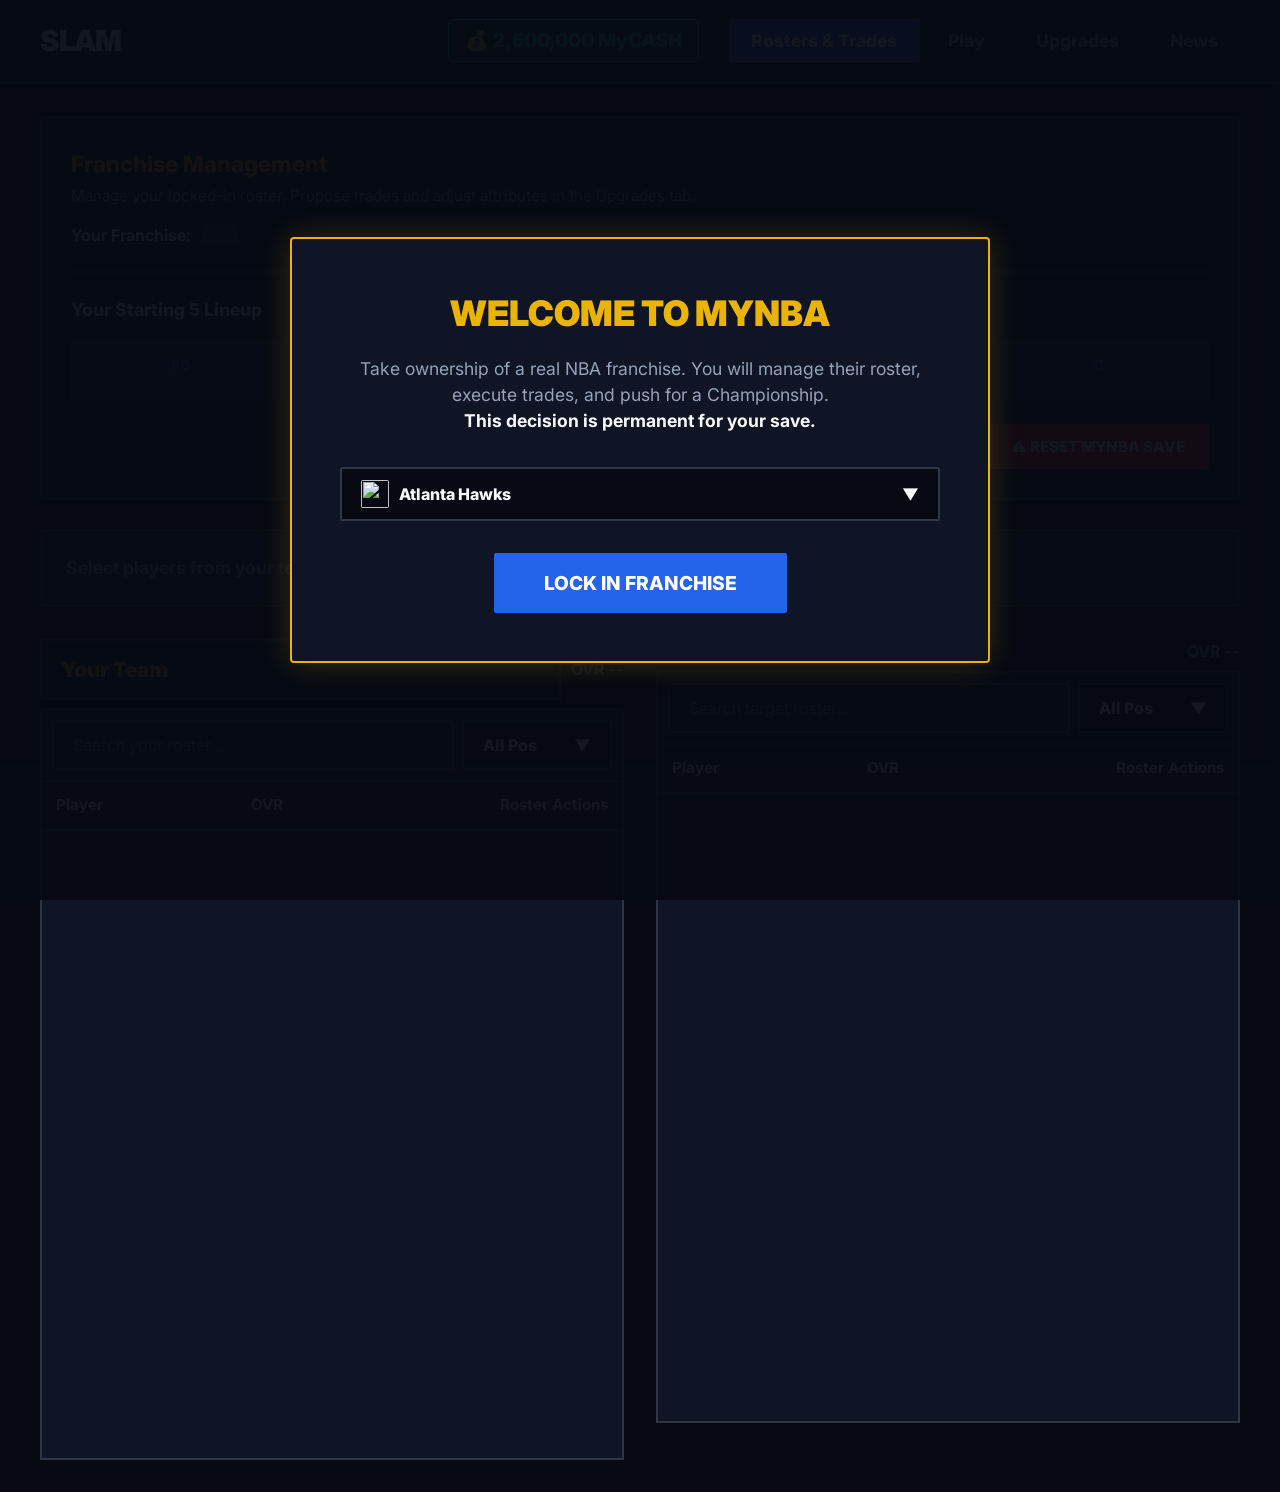
==== commit 3bdf3380: "Refactor slam.html for version 14 updates Updated various aspects of the slam.html file including te" ====
--- a/slam.html
+++ b/slam.html
@@ -676,6 +676,21 @@
         
         <div style="margin-bottom: 2rem; text-align: left;" id="cd-wrapper-startup"></div>
         <button class="btn btn-primary" style="font-size: 1.2rem; padding: 1rem 3rem;" onclick="lockInMyNBATeam()">Lock In Franchise</button>
+    </div>
+</div>
+
+<!-- Contract Negotiation Modal -->
+<div class="team-selection-overlay" id="contract-overlay" style="z-index: 3000;">
+    <div class="team-selection-box" style="max-width: 550px; padding: 2.5rem;">
+        <h2 style="color:var(--accent-gold); margin-bottom: 0.5rem; font-weight:900; font-size: 1.8rem; text-transform:uppercase;">Contract Negotiation</h2>
+        <div id="contract-player-name" style="font-size: 1.2rem; font-weight:800; margin-bottom: 0.5rem;">--</div>
+        <div id="contract-msg" style="margin-bottom: 2rem; font-size:1.05rem; color: var(--text-main);"></div>
+        
+        <div style="display:grid; grid-template-columns: 1fr 1fr; gap:12px; margin-bottom: 2rem;" id="contract-options">
+            <!-- populated dynamically -->
+        </div>
+        
+        <button class="btn btn-danger" onclick="closeContractModal()" style="width: 100%; font-size: 1.1rem; padding: 0.8rem;">Cancel Negotiation</button>
     </div>
 </div>
 
@@ -1057,7 +1072,7 @@
     let playoffsState = null;
     
     let userTeamId = ""; 
-    let userMC = 0;
+    let userMC = 2500000; // Giving a 2.5M starting budget
 
     let activeExhibitionAway = "";
     let activeExhibitionHome = "";
@@ -1079,38 +1094,22 @@
     let upgradeProposedStats = { off: 0, def: 0, reb: 0, ast: 0 };
     let upgradeOriginalStats = { off: 0, def: 0, reb: 0, ast: 0 };
 
+    // Contract mod cache
+    let pendingContractPlayerId = null;
+    let pendingContractFromId = null;
+
     // --- FALLBACK NBA FRANCHISES ---
     const FALLBACK_TEAMS = [
-        { id: "1", name: "Atlanta Hawks", abbreviation: "ATL", color: "e31837", alternateColor: "c1d32f", logos: [{ href: "https://a.espncdn.com/i/teamlogos/nba/500/atl.png" }] },
-        { id: "2", name: "Boston Celtics", abbreviation: "BOS", color: "007a33", alternateColor: "ba9653", logos: [{ href: "https://a.espncdn.com/i/teamlogos/nba/500/bos.png" }] },
-        { id: "3", name: "Brooklyn Nets", abbreviation: "BKN", color: "000000", alternateColor: "ffffff", logos: [{ href: "https://a.espncdn.com/i/teamlogos/nba/500/bkn.png" }] },
-        { id: "4", name: "Charlotte Hornets", abbreviation: "CHA", color: "1d1160", alternateColor: "00788c", logos: [{ href: "https://a.espncdn.com/i/teamlogos/nba/500/cha.png" }] },
-        { id: "5", name: "Chicago Bulls", abbreviation: "CHI", color: "ce1141", alternateColor: "000000", logos: [{ href: "https://a.espncdn.com/i/teamlogos/nba/500/chi.png" }] },
-        { id: "6", name: "Cleveland Cavaliers", abbreviation: "CLE", color: "860038", alternateColor: "fdbb30", logos: [{ href: "https://a.espncdn.com/i/teamlogos/nba/500/cle.png" }] },
-        { id: "7", name: "Dallas Mavericks", abbreviation: "DAL", color: "00538c", alternateColor: "b8c4ca", logos: [{ href: "https://a.espncdn.com/i/teamlogos/nba/500/dal.png" }] },
-        { id: "8", name: "Denver Nuggets", abbreviation: "DEN", color: "0e2240", alternateColor: "fec524", logos: [{ href: "https://a.espncdn.com/i/teamlogos/nba/500/den.png" }] },
-        { id: "9", name: "Detroit Pistons", abbreviation: "DET", color: "c8102e", alternateColor: "1d428a", logos: [{ href: "https://a.espncdn.com/i/teamlogos/nba/500/det.png" }] },
-        { id: "10", name: "Golden State Warriors", abbreviation: "GSW", color: "1d428a", alternateColor: "ffc72c", logos: [{ href: "https://a.espncdn.com/i/teamlogos/nba/500/gsw.png" }] },
-        { id: "11", name: "Houston Rockets", abbreviation: "HOU", color: "ce1141", alternateColor: "000000", logos: [{ href: "https://a.espncdn.com/i/teamlogos/nba/500/hou.png" }] },
-        { id: "12", name: "Indiana Pacers", abbreviation: "IND", color: "002d62", alternateColor: "fdbb30", logos: [{ href: "https://a.espncdn.com/i/teamlogos/nba/500/ind.png" }] },
-        { id: "13", name: "LA Clippers", abbreviation: "LAC", color: "c8102e", alternateColor: "1d428a", logos: [{ href: "https://a.espncdn.com/i/teamlogos/nba/500/lac.png" }] },
-        { id: "14", name: "Los Angeles Lakers", abbreviation: "LAL", color: "552583", alternateColor: "fdb927", logos: [{ href: "https://a.espncdn.com/i/teamlogos/nba/500/lal.png" }] },
-        { id: "15", name: "Memphis Grizzlies", abbreviation: "MEM", color: "5d76a9", alternateColor: "12173f", logos: [{ href: "https://a.espncdn.com/i/teamlogos/nba/500/mem.png" }] },
-        { id: "16", name: "Miami Heat", abbreviation: "MIA", color: "98002e", alternateColor: "f9a01b", logos: [{ href: "https://a.espncdn.com/i/teamlogos/nba/500/mia.png" }] },
-        { id: "17", name: "Milwaukee Bucks", abbreviation: "MIL", color: "00471b", alternateColor: "eee1c6", logos: [{ href: "https://a.espncdn.com/i/teamlogos/nba/500/mil.png" }] },
-        { id: "18", name: "Minnesota Timberwolves", abbreviation: "MIN", color: "0c2340", alternateColor: "236192", logos: [{ href: "https://a.espncdn.com/i/teamlogos/nba/500/min.png" }] },
-        { id: "19", name: "New Orleans Pelicans", abbreviation: "NOP", color: "0c2340", alternateColor: "c8102e", logos: [{ href: "https://a.espncdn.com/i/teamlogos/nba/500/nop.png" }] },
-        { id: "20", name: "New York Knicks", abbreviation: "NYK", color: "006bb6", alternateColor: "f58426", logos: [{ href: "https://a.espncdn.com/i/teamlogos/nba/500/nyk.png" }] },
-        { id: "21", name: "Oklahoma City Thunder", abbreviation: "OKC", color: "007ac1", alternateColor: "ef3b24", logos: [{ href: "https://a.espncdn.com/i/teamlogos/nba/500/okc.png" }] },
-        { id: "22", name: "Orlando Magic", abbreviation: "ORL", color: "0077c0", alternateColor: "c4ced4", logos: [{ href: "https://a.espncdn.com/i/teamlogos/nba/500/orl.png" }] },
-        { id: "23", name: "Philadelphia 76ers", abbreviation: "PHI", color: "006bb6", alternateColor: "ed174c", logos: [{ href: "https://a.espncdn.com/i/teamlogos/nba/500/phi.png" }] },
-        { id: "24", name: "Phoenix Suns", abbreviation: "PHX", color: "1d1160", alternateColor: "e56020", logos: [{ href: "https://a.espncdn.com/i/teamlogos/nba/500/phx.png" }] },
-        { id: "25", name: "Portland Trail Blazers", abbreviation: "POR", color: "e03a3e", alternateColor: "000000", logos: [{ href: "https://a.espncdn.com/i/teamlogos/nba/500/por.png" }] },
-        { id: "26", name: "Sacramento Kings", abbreviation: "SAC", color: "5a2d81", alternateColor: "63727a", logos: [{ href: "https://a.espncdn.com/i/teamlogos/nba/500/sac.png" }] },
-        { id: "27", name: "San Antonio Spurs", abbreviation: "SAS", color: "c4ced4", alternateColor: "000000", logos: [{ href: "https://a.espncdn.com/i/teamlogos/nba/500/sas.png" }] },
-        { id: "28", name: "Toronto Raptors", abbreviation: "TOR", color: "ce1141", alternateColor: "000000", logos: [{ href: "https://a.espncdn.com/i/teamlogos/nba/500/tor.png" }] },
-        { id: "29", name: "Utah Jazz", abbreviation: "UTA", color: "002b5c", alternateColor: "f9a01b", logos: [{ href: "https://a.espncdn.com/i/teamlogos/nba/500/uta.png" }] },
-        { id: "30", name: "Washington Wizards", abbreviation: "WAS", color: "002b5c", alternateColor: "e31837", logos: [{ href: "https://a.espncdn.com/i/teamlogos/nba/500/was.png" }] }
+        { id: "1", name: "Atlanta Hawks", abbreviation: "ATL", col1: "#E03A3E", col2: "#C1D32F", logo: "https://a.espncdn.com/i/teamlogos/nba/500/atl.png" },
+        { id: "2", name: "Boston Celtics", abbreviation: "BOS", col1: "#007A33", col2: "#BA9653", logo: "https://a.espncdn.com/i/teamlogos/nba/500/bos.png" },
+        { id: "3", name: "New Orleans Pelicans", abbreviation: "NOP", col1: "#0C2340", col2: "#C8102E", logo: "https://a.espncdn.com/i/teamlogos/nba/500/no.png" },
+        { id: "4", name: "Chicago Bulls", abbreviation: "CHI", col1: "#CE1141", col2: "#000000", logo: "https://a.espncdn.com/i/teamlogos/nba/500/chi.png" },
+        { id: "5", name: "Cleveland Cavaliers", abbreviation: "CLE", col1: "#860038", col2: "#FDBB30", logo: "https://a.espncdn.com/i/teamlogos/nba/500/cle.png" },
+        { id: "6", name: "Dallas Mavericks", abbreviation: "DAL", col1: "#00538C", col2: "#B8C4CA", logo: "https://a.espncdn.com/i/teamlogos/nba/500/dal.png" },
+        { id: "7", name: "Denver Nuggets", abbreviation: "DEN", col1: "#0E2240", col2: "#FEC524", logo: "https://a.espncdn.com/i/teamlogos/nba/500/den.png" },
+        { id: "8", name: "Detroit Pistons", abbreviation: "DET", col1: "#C8102E", col2: "#1D428A", logo: "https://a.espncdn.com/i/teamlogos/nba/500/det.png" },
+        { id: "9", name: "Golden State Warriors", abbreviation: "GSW", col1: "#1D428A", col2: "#FFC72C", logo: "https://a.espncdn.com/i/teamlogos/nba/500/gs.png" },
+        { id: "10", name: "Houston Rockets", abbreviation: "HOU", col1: "#CE1141", col2: "#000000", logo: "https://a.espncdn.com/i/teamlogos/nba/500/hou.png" }
     ];
 
     const ESPN_TEAMS_API = "https://site.api.espn.com/apis/site/v2/sports/basketball/nba/teams";
@@ -1151,6 +1150,10 @@
         p.ovr = Math.round((p.off + p.def + p.reb + p.ast) / 4);
         p.injuryDays = 0;
         p.injuryType = "";
+
+        if (typeof p.contractSeasons === 'undefined') {
+            p.contractSeasons = Math.floor(Math.random() * 3) + 2; // Default 2 to 4 seasons
+        }
     }
 
     // --- UNIVERSAL CUSTOM DROPDOWN ENGINE ---
@@ -1224,32 +1227,24 @@
     // --- PROXY FAIL-SAFE API PARSER ---
     async function robustFetchJson(url) {
         try {
+            // First attempt direct fetch. ESPN normally works directly for GET.
             const res = await fetch(url);
             if (res.ok) return await res.json();
         } catch (e) {
-            console.warn("Direct fetch bypassed due to CORS policy. Attempting AllOrigins JSON Wrapper fallback...", e);
+            console.warn("Direct fetch bypassed. Attempting raw JSON proxy fallback...", e);
         }
         
         try {
-            const proxyUrl = `https://api.allorigins.win/get?url=${encodeURIComponent(url)}`;
+            // Using /raw to get the exact JSON, avoiding wrapper parsing issues
+            const proxyUrl = `https://api.allorigins.win/raw?url=${encodeURIComponent(url)}`;
             const res = await fetch(proxyUrl);
-            if (res.ok) {
-                const data = await res.json();
-                if (data && data.contents) {
-                    try {
-                        return JSON.parse(data.contents);
-                    } catch (err) {
-                        if (typeof data.contents === 'object') return data.contents;
-                    }
-                }
-            }
+            if (res.ok) return await res.json();
         } catch (e) {
             console.warn("AllOrigins proxy wrapper failed. Trying raw fallback proxies...", e);
         }
 
         const rawProxies = [
-            `https://corsproxy.io/?url=${encodeURIComponent(url)}`,
-            `https://api.codetabs.com/v1/proxy?quest=${encodeURIComponent(url)}`
+            `https://corsproxy.io/?${encodeURIComponent(url)}`
         ];
 
         for (let proxyUrl of rawProxies) {
@@ -1292,39 +1287,38 @@
     }
 
     // --- LOCAL STORAGE STATE PERSISTENCE ---
-    // Updated save/load keys to v12 to cleanly purge older corrupted cache databases
     function saveRostersState() {
-        localStorage.setItem("slam_sim_players_v12", JSON.stringify(PLAYERS));
-        localStorage.setItem("slam_sim_teams_v12", JSON.stringify(ALL_TEAMS));
-        localStorage.setItem("slam_sim_season_standings_v12", JSON.stringify(seasonStandings));
-        localStorage.setItem("slam_sim_season_schedule_v12", JSON.stringify(seasonSchedule));
-        localStorage.setItem("slam_sim_season_round_v12", currentSeasonRound.toString());
-        localStorage.setItem("slam_sim_playoffs_state_v12", JSON.stringify(playoffsState));
-        localStorage.setItem("slam_sim_player_season_stats_v12", JSON.stringify(playerSeasonStats));
-        
-        localStorage.setItem("slam_sim_user_team_v12", userTeamId);
-        localStorage.setItem("slam_sim_user_mc_v12", userMC.toString());
-        localStorage.setItem("slam_sim_custom_lineup_v12", JSON.stringify(customLineup));
-        localStorage.setItem("slam_sim_news_feed_v12", JSON.stringify(NEWS));
+        localStorage.setItem("slam_sim_players_v14", JSON.stringify(PLAYERS));
+        localStorage.setItem("slam_sim_teams_v14", JSON.stringify(ALL_TEAMS));
+        localStorage.setItem("slam_sim_season_standings_v14", JSON.stringify(seasonStandings));
+        localStorage.setItem("slam_sim_season_schedule_v14", JSON.stringify(seasonSchedule));
+        localStorage.setItem("slam_sim_season_round_v14", currentSeasonRound.toString());
+        localStorage.setItem("slam_sim_playoffs_state_v14", JSON.stringify(playoffsState));
+        localStorage.setItem("slam_sim_player_season_stats_v14", JSON.stringify(playerSeasonStats));
+        
+        localStorage.setItem("slam_sim_user_team_v14", userTeamId);
+        localStorage.setItem("slam_sim_user_mc_v14", userMC.toString());
+        localStorage.setItem("slam_sim_custom_lineup_v14", JSON.stringify(customLineup));
+        localStorage.setItem("slam_sim_news_feed_v14", JSON.stringify(NEWS));
     }
 
     function checkRostersState() {
-        const cachedPlayers = localStorage.getItem("slam_sim_players_v12");
-        const cachedTeams = localStorage.getItem("slam_sim_teams_v12");
+        const cachedPlayers = localStorage.getItem("slam_sim_players_v14");
+        const cachedTeams = localStorage.getItem("slam_sim_teams_v14");
         if (cachedPlayers && cachedTeams) {
             PLAYERS = JSON.parse(cachedPlayers);
             ALL_TEAMS = JSON.parse(cachedTeams);
 
-            const sStand = localStorage.getItem("slam_sim_season_standings_v12");
-            const sSched = localStorage.getItem("slam_sim_season_schedule_v12");
-            const sRound = localStorage.getItem("slam_sim_season_round_v12");
-            const sPlay = localStorage.getItem("slam_sim_playoffs_state_v12");
-            const sStats = localStorage.getItem("slam_sim_player_season_stats_v12");
-            const sNews = localStorage.getItem("slam_sim_news_feed_v12");
+            const sStand = localStorage.getItem("slam_sim_season_standings_v14");
+            const sSched = localStorage.getItem("slam_sim_season_schedule_v14");
+            const sRound = localStorage.getItem("slam_sim_season_round_v14");
+            const sPlay = localStorage.getItem("slam_sim_playoffs_state_v14");
+            const sStats = localStorage.getItem("slam_sim_player_season_stats_v14");
+            const sNews = localStorage.getItem("slam_sim_news_feed_v14");
             
-            const sTeam = localStorage.getItem("slam_sim_user_team_v12");
-            const sMC = localStorage.getItem("slam_sim_user_mc_v12");
-            const sLine = localStorage.getItem("slam_sim_custom_lineup_v12");
+            const sTeam = localStorage.getItem("slam_sim_user_team_v14");
+            const sMC = localStorage.getItem("slam_sim_user_mc_v14");
+            const sLine = localStorage.getItem("slam_sim_custom_lineup_v14");
 
             if (sStand) seasonStandings = JSON.parse(sStand);
             if (sSched) seasonSchedule = JSON.parse(sSched);
@@ -1337,7 +1331,6 @@
             if (sMC) userMC = parseInt(sMC, 10);
             if (sLine) customLineup = JSON.parse(sLine);
 
-            // Safety sync check to prevent alignment mixups
             ALL_TEAMS.forEach(team => {
                 if (team.id !== "FA" && (!team.players || team.players.length === 0)) {
                     generateSynchronousRoster(team);
@@ -1369,7 +1362,8 @@
                     col1: team.col1,
                     col2: team.col2,
                     injuryDays: 0,
-                    injuryType: ""
+                    injuryType: "",
+                    contractSeasons: Math.floor(Math.random() * 3) + 2
                 };
                 assignPlayerAttributes(playerObj);
                 PLAYERS.push(playerObj);
@@ -1394,7 +1388,7 @@
         progress.style.width = "0%";
         
         try {
-            msg.textContent = "Connecting to NBA network...";
+            msg.textContent = "Connecting to ESPN Live API...";
             progress.style.width = "30%";
             
             let rawTeams = [];
@@ -1414,20 +1408,16 @@
             const tempTeams = rawTeams.map(t => {
                 let color1 = "#3b82f6";
                 let color2 = "#ffffff";
-                if (t.color) {
-                    color1 = t.color.startsWith("#") ? t.color : `#${t.color}`;
-                } else if (t.col1) {
-                    color1 = t.col1;
-                }
-                if (t.alternateColor) {
-                    color2 = t.alternateColor.startsWith("#") ? t.alternateColor : `#${t.alternateColor}`;
-                } else if (t.col2) {
-                    color2 = t.col2;
-                }
+                
+                if (t.color) color1 = t.color.startsWith("#") ? t.color : `#${t.color}`;
+                else if (t.col1) color1 = t.col1;
+                if (t.alternateColor) color2 = t.alternateColor.startsWith("#") ? t.alternateColor : `#${t.alternateColor}`;
+                else if (t.col2) color2 = t.col2;
+
                 return {
-                    id: t.id.toString(),
+                    id: (t.id || Math.random().toString(36).substr(2, 9)).toString(),
                     name: t.name || t.displayName,
-                    abbreviation: t.abbreviation,
+                    abbreviation: t.abbreviation || t.name?.substring(0,3).toUpperCase(),
                     col1: color1,
                     col2: color2,
                     logo: t.logos?.[0]?.href || t.logo || "",
@@ -1448,7 +1438,6 @@
             ALL_TEAMS = tempTeams;
             PLAYERS = [];
 
-            // Instantiate valid offline starting rosters to block crossing or mixing lines
             ALL_TEAMS.forEach(team => {
                 if (team.id !== "FA") {
                     generateSynchronousRoster(team);
@@ -1470,37 +1459,48 @@
 
     async function loadTeamRosterDynamically(teamId) {
         const team = ALL_TEAMS.find(t => t.id === teamId);
-        if (!team) return;
-        if (teamId === "FA") return;
+        if (!team || teamId === "FA") return;
 
         try {
             const rosterUrl = `https://site.api.espn.com/apis/site/v2/sports/basketball/nba/teams/${teamId}/roster`;
             const rosterData = await robustFetchJson(rosterUrl);
-            const athletes = rosterData.athletes || [];
             
-            // Purge temporary generated players for this team to avoid collision or duplicates in Free Agency
+            let athletes = [];
+            if (rosterData.athletes && rosterData.athletes.length > 0) {
+                // ESPN nests athletes in positional items arrays
+                if (rosterData.athletes[0].items) {
+                    rosterData.athletes.forEach(group => {
+                        if (group.items) athletes.push(...group.items);
+                    });
+                } else {
+                    athletes = rosterData.athletes;
+                }
+            }
+            
             PLAYERS = PLAYERS.filter(p => !p.id.startsWith(`fb-${teamId}-`) && p.teamId !== teamId);
             const teamPlayerIds = [];
 
             athletes.forEach((a) => {
-                let posAbbr = a.position?.abbreviation || "G";
-                if (posAbbr === "G") posAbbr = "SG";
-                if (posAbbr === "F") posAbbr = "SF";
-                if (posAbbr === "F-C" || posAbbr === "C-F") posAbbr = "PF";
-                if (posAbbr === "G-F" || posAbbr === "F-G") posAbbr = "SF";
+                let posAbbr = a.position?.abbreviation || "SG";
+                if (posAbbr.includes("Point") || posAbbr === "PG") posAbbr = "PG";
+                else if (posAbbr.includes("Shooting") || posAbbr === "SG" || posAbbr === "G") posAbbr = "SG";
+                else if (posAbbr.includes("Small") || posAbbr === "SF" || posAbbr === "F") posAbbr = "SF";
+                else if (posAbbr.includes("Power") || posAbbr === "PF") posAbbr = "PF";
+                else if (posAbbr.includes("Center") || posAbbr === "C") posAbbr = "C";
 
                 const playerObj = {
-                    id: a.id.toString(),
-                    name: a.fullName,
+                    id: (a.id || Math.random().toString(36).substr(2, 9)).toString(),
+                    name: a.fullName || a.displayName || "Unknown",
                     pos: posAbbr,
                     team: team.name,
-                    teamId: team.id, // Keeping all athletes on their actual teams prevents mixed rosters
-                    jersey: a.jersey || "00",
-                    photo: a.headshot?.href || `https://cdn.nba.com/headshots/nba/latest/1040x760/${a.id}.png`,
+                    teamId: team.id,
+                    jersey: (a.jersey || Math.floor(Math.random()*99)).toString(),
+                    photo: a.headshot?.href || `https://a.espncdn.com/combiner/i?img=/i/headshots/nba/players/full/${a.id}.png`,
                     col1: team.col1,
                     col2: team.col2,
                     injuryDays: 0,
-                    injuryType: ""
+                    injuryType: "",
+                    contractSeasons: Math.floor(Math.random() * 3) + 2
                 };
                 assignPlayerAttributes(playerObj);
                 
@@ -1508,7 +1508,6 @@
                 teamPlayerIds.push(playerObj.id);
             });
 
-            // Fallback back-fill if ESPN roster payload has fewer than 8 players
             const positions = ["PG", "SG", "SF", "PF", "C"];
             while (teamPlayerIds.length < 8) {
                 const fallbackId = `fb-${teamId}-extra-${teamPlayerIds.length}`;
@@ -1523,7 +1522,8 @@
                     col1: team.col1,
                     col2: team.col2,
                     injuryDays: 0,
-                    injuryType: ""
+                    injuryType: "",
+                    contractSeasons: Math.floor(Math.random() * 3) + 2
                 };
                 assignPlayerAttributes(fallbackPlayer);
                 if (!PLAYERS.some(p => p.id === fallbackId)) {
@@ -1670,7 +1670,6 @@
         activeExhibitionAway = userTeamId;
     }
 
-    // Starting lineup browser save fix
     function renderLineupSelectors() {
         const positions = ["PG", "SG", "SF", "PF", "C"];
         const customPlayers = PLAYERS.filter(p => p.teamId === userTeamId);
@@ -1693,12 +1692,91 @@
                 customLineup[pos] = def;
             }
             
-            // Sync starting lineup cache configuration dynamically to prevent dropdown visual reset on refresh
             activeDropdowns[pos.toLowerCase()] = def;
-            
             createDropdown(pos.toLowerCase(), opts, def, '', `onLineup${pos}`);
         });
         saveRostersState();
+    }
+
+    // --- CONTRACT MANAGEMENT LOGIC ---
+    function getPlayerSalaryDemand(player) {
+        // Adjusted base scaled perfectly for a standard 10 game economy
+        let base = Math.pow(Math.max(1, player.ovr - 55), 2) * 250;
+        
+        const userRoster = PLAYERS.filter(p => p.teamId === userTeamId);
+        userRoster.sort((a,b) => b.ovr - a.ovr);
+        
+        let isStar = false;
+        if (player.teamId === userTeamId) {
+            if (userRoster.indexOf(player) <= 1) isStar = true;
+        } else {
+            let hypothetical = [...userRoster, player].sort((a,b) => b.ovr - a.ovr);
+            if (hypothetical.indexOf(player) <= 1) isStar = true;
+        }
+        
+        if (isStar) base *= 1.5;
+        return { yearly: Math.round(base), isStar };
+    }
+
+    function openContractModal(playerId, fromId) {
+        const player = PLAYERS.find(p => p.id === playerId);
+        if (!player) return;
+
+        pendingContractPlayerId = playerId;
+        pendingContractFromId = fromId;
+
+        const { yearly, isStar } = getPlayerSalaryDemand(player);
+        
+        document.getElementById("contract-player-name").textContent = `${player.name} (OVR ${player.ovr})`;
+        
+        let msg = `Requested Salary: <strong>${formatMC(yearly)} MC</strong> per season.`;
+        if (isStar) {
+            msg += `<br><span style="color:var(--accent-gold); font-size:0.9rem;">⭐ Star Premium Applied (+50% salary demand)</span>`;
+        }
+        document.getElementById("contract-msg").innerHTML = msg;
+
+        const optsContainer = document.getElementById("contract-options");
+        optsContainer.innerHTML = [1, 2, 3, 4].map(yrs => {
+            const total = yearly * yrs;
+            const canAfford = userMC >= total;
+            return `
+                <button class="btn ${canAfford ? 'btn-primary' : ''}" 
+                        style="flex-direction:column; padding: 1rem; ${!canAfford ? 'opacity:0.4; cursor:not-allowed;' : ''}"
+                        onclick="${canAfford ? `confirmContract(${yrs}, ${total})` : ''}" ${!canAfford ? 'disabled' : ''}>
+                    <div style="font-weight:900; font-size:1.2rem;">${yrs} Year${yrs>1?'s':''}</div>
+                    <div style="font-size:0.8rem; color:var(--accent-gold);">${formatMC(total)} MC</div>
+                </button>
+            `;
+        }).join('');
+
+        document.getElementById("contract-overlay").style.display = "flex";
+    }
+
+    function closeContractModal() {
+        document.getElementById("contract-overlay").style.display = "none";
+        pendingContractPlayerId = null;
+        pendingContractFromId = null;
+    }
+
+    function confirmContract(years, totalCost) {
+        if (userMC < totalCost) return;
+        
+        addMC(-totalCost);
+        
+        const player = PLAYERS.find(p => p.id === pendingContractPlayerId);
+        if (player) {
+            if (pendingContractFromId === "FA") {
+                player.contractSeasons = years;
+                transferPlayerDirect(player.id, "FA", userTeamId, true);
+                addNewsItem('trade', `✍️ <strong>Free Agent Signing</strong>: The <strong>${ALL_TEAMS.find(t=>t.id===userTeamId).name}</strong> have signed <strong>${player.name}</strong> to a ${years}-year deal worth ${formatMC(totalCost)} MC.`);
+            } else {
+                player.contractSeasons = (player.contractSeasons || 0) + years;
+                addNewsItem('trade', `📝 <strong>Contract Extension</strong>: <strong>${player.name}</strong> has agreed to a ${years}-year extension with the franchise for ${formatMC(totalCost)} MC.`);
+                saveRostersState();
+                renderRosterSide('a');
+            }
+        }
+        closeContractModal();
     }
 
     function renderRosterSide(side) {
@@ -1754,15 +1832,22 @@
 
             let rosterActionBtn = "";
             if (side === 'a') {
-                rosterActionBtn = `<button class="btn btn-danger" style="padding: 2px 6px; font-size: 0.7rem;" title="Release to Free Agency" onclick="event.stopPropagation(); transferPlayerDirect('${p.id}', '${userTeamId}', 'FA')">Release</button>`;
+                rosterActionBtn = `
+                    <div style="display:flex; gap:5px; justify-content:flex-end;">
+                        <button class="btn btn-primary" style="padding: 2px 6px; font-size: 0.7rem;" title="Renew Contract" onclick="event.stopPropagation(); openContractModal('${p.id}', '${userTeamId}')">📝 Ext</button>
+                        <button class="btn btn-danger" style="padding: 2px 6px; font-size: 0.7rem;" title="Release to Free Agency" onclick="event.stopPropagation(); transferPlayerDirect('${p.id}', '${userTeamId}', 'FA')">Cut</button>
+                    </div>`;
             } else if (side === 'b' && teamId === "FA") {
-                rosterActionBtn = `<button class="btn" style="padding: 2px 6px; font-size: 0.7rem;" title="Sign player" onclick="event.stopPropagation(); transferPlayerDirect('${p.id}', 'FA', '${userTeamId}')">➡️ Sign</button>`;
+                rosterActionBtn = `<button class="btn btn-success" style="padding: 2px 6px; font-size: 0.7rem;" title="Sign player" onclick="event.stopPropagation(); openContractModal('${p.id}', 'FA')">✍️ Sign</button>`;
             }
 
             let statusMarkup = "";
             if (p.injuryDays > 0) {
                 statusMarkup = `<span class="injury-badge" title="${p.injuryType}">🏥 OUT ${p.injuryDays}D</span>`;
             }
+
+            let contractText = p.contractSeasons > 1 ? `${p.contractSeasons} Yrs` : `${p.contractSeasons} Yr`;
+            let contractStyle = p.contractSeasons <= 1 ? `background:var(--accent-red); color:white; padding:1px 4px; border-radius:2px; font-weight:800;` : `color:var(--text-muted);`;
 
             row.innerHTML = `
                 <td>
@@ -1770,7 +1855,11 @@
                         <img src="${p.photo}" class="player-photo-mini" onerror="this.onerror=null; this.src='https://a.espncdn.com/combiner/i?img=/i/headshots/nba/players/full/default.png'">
                         <div>
                             <div style="font-weight: 700; display:flex; align-items:center; gap:8px;">${p.name} ${statusMarkup}</div>
-                            <div style="font-size: 0.75rem; color: var(--text-muted);"><span class="pos-badge" style="padding:1px 4px; font-size:0.65rem;">${p.pos}</span> • #${p.jersey}</div>
+                            <div style="font-size: 0.75rem; color: var(--text-muted); margin-top:4px;">
+                                <span class="pos-badge" style="padding:1px 4px; font-size:0.65rem;">${p.pos}</span> 
+                                <span style="margin-left:4px;">#${p.jersey}</span> 
+                                <span style="margin-left:8px; ${contractStyle}">📄 ${contractText}</span>
+                            </div>
                         </div>
                     </div>
                 </td>
@@ -1782,7 +1871,7 @@
     }
 
     // --- TRANSACTION LOGIC ---
-    function transferPlayerDirect(playerId, fromId, toId) {
+    function transferPlayerDirect(playerId, fromId, toId, skipLimits = false) {
         if (fromId === toId) return;
 
         const fromTeam = ALL_TEAMS.find(t => t.id === fromId);
@@ -1791,7 +1880,7 @@
 
         if (!player) return;
 
-        if (fromId !== "FA") {
+        if (!skipLimits && fromId !== "FA") {
             const activeCount = PLAYERS.filter(p => p.teamId === fromId).length;
             if (activeCount <= 5) {
                 alert(`Transaction Rejected: ${fromTeam.name} roster size is currently at 5 players. Minimum rotation required is 5.`);
@@ -1808,9 +1897,16 @@
             player.col2 = toTeam.col2;
         }
 
+        if (toId === "FA") {
+            player.contractSeasons = 1; 
+        }
+
         if (fromId === userTeamId) {
             Object.keys(customLineup).forEach(pos => {
-                if (customLineup[pos] === playerId) customLineup[pos] = "";
+                if (customLineup[pos] === playerId) { 
+                    customLineup[pos] = ""; 
+                    activeDropdowns[pos.toLowerCase()] = ""; 
+                }
             });
         }
 
@@ -1833,7 +1929,8 @@
     }
 
     function calcTradeValue(playersArr) {
-        return playersArr.reduce((sum, p) => sum + Math.pow(p.ovr, 3), 0);
+        // Enforce strict non-linear scaling for trades to prevent stacking low overall players for stars
+        return playersArr.reduce((sum, p) => sum + Math.pow(p.ovr, 5), 0);
     }
 
     function updateTradeCenterPanel() {
@@ -1846,8 +1943,8 @@
             msg.style.display = "none";
             actions.style.display = "flex";
             
-            outDiv.innerHTML = tradeA.length > 0 ? tradeA.map(p => `<span style="background:var(--bg-dark); padding:4px 8px; border:1px solid var(--accent-blue); border-radius:2px; font-size:0.9rem; display:inline-block; margin:2px;">${p.name} (${p.ovr})</span>`).join('') : `<span style="color:var(--text-muted)">None</span>`;
-            inDiv.innerHTML = tradeB.length > 0 ? tradeB.map(p => `<span style="background:var(--bg-dark); padding:4px 8px; border:1px solid var(--accent-gold); border-radius:2px; font-size:0.9rem; display:inline-block; margin:2px;">${p.name} (${p.ovr})</span>`).join('') : `<span style="color:var(--text-muted)">None</span>`;
+            outDiv.innerHTML = tradeA.length > 0 ? tradeA.map(p => `<span style="background:var(--bg-dark); padding:4px 8px; border:1px solid var(--accent-blue); border-radius:2px; font-size:0.9rem; display:inline-block; margin:2px;">${p.name} (${p.ovr}) [${p.contractSeasons}Y]</span>`).join('') : `<span style="color:var(--text-muted)">None</span>`;
+            inDiv.innerHTML = tradeB.length > 0 ? tradeB.map(p => `<span style="background:var(--bg-dark); padding:4px 8px; border:1px solid var(--accent-gold); border-radius:2px; font-size:0.9rem; display:inline-block; margin:2px;">${p.name} (${p.ovr}) [${p.contractSeasons}Y]</span>`).join('') : `<span style="color:var(--text-muted)">None</span>`;
 
         } else {
             msg.style.display = "block";
@@ -1867,6 +1964,7 @@
         if (teamB.id !== "FA") {
             if (teamA.players.length - tradeA.length + tradeB.length < 5) return alert("You must have at least 5 players on your roster.");
             if (teamB.players.length - tradeB.length + tradeA.length < 5) return alert("The CPU team must have at least 5 players.");
+            if (teamB.players.length - tradeB.length + tradeA.length > 15) return alert(`Trade Rejected: The ${teamB.name} roster cannot take on this many players (Max 15).`);
         }
 
         let userMax = tradeA.length > 0 ? Math.max(...tradeA.map(p => p.ovr)) : 0;
@@ -1878,22 +1976,28 @@
         let isFair = true;
         let rejectReason = "";
 
-        if (teamB.id !== "FA" && cpuMax > userMax + 3) {
-            isFair = false;
-            rejectReason = `The ${teamB.name} GM refuses to part with their best player (${cpuMax} OVR) without receiving an elite star of similar caliber in return.`;
-        } else if (teamB.id !== "FA" && userVal < cpuVal * 0.95) {
-            isFair = false;
-            rejectReason = `The ${teamB.name} GM feels the total trade value is unbalanced in your favor.`;
+        if (teamB.id !== "FA") {
+            if (cpuMax >= 90 && userMax < cpuMax - 2) {
+                let cpuStar = tradeB.find(p => p.ovr === cpuMax);
+                rejectReason = `The ${teamB.name} consider ${cpuStar.name} an untouchable franchise cornerstone and require a superstar in return.`;
+                isFair = false;
+            } else if (cpuMax > userMax + 4) {
+                rejectReason = `The ${teamB.name} GM refuses to part with their best player (${cpuMax} OVR) without receiving an elite star of similar caliber in return.`;
+                isFair = false;
+            } else if (userVal < cpuVal * 0.98) {
+                rejectReason = `The ${teamB.name} GM feels the total trade value is unbalanced in their disadvantage.`;
+                isFair = false;
+            }
         }
 
         if (!isFair) {
-            let userEquiv = Math.cbrt(userVal);
-            let cpuEquiv = Math.cbrt(cpuVal);
+            let userEquiv = Math.pow(userVal, 1/5);
+            let cpuEquiv = Math.pow(cpuVal, 1/5);
             let diff = Math.max(0, cpuEquiv - userEquiv);
             
-            let bribeCost = Math.max(500000, Math.round(diff * 250000));
+            let bribeCost = Math.max(500000, Math.round(diff * 500000));
             if (cpuMax > userMax) {
-                bribeCost += (cpuMax - userMax) * 500000;
+                bribeCost += (cpuMax - userMax) * 1000000;
             }
             
             if(confirm(`TRADE REJECTED: ${rejectReason} \n\nDo you want to use a Front Office Bribe to force this trade for ${formatMC(bribeCost)} MC?`)) {
@@ -1937,7 +2041,7 @@
         updateTradeCenterPanel();
     }
 
-    // --- CPU TRADING, SIGNING & WAIVER WIRE SIMULATION ENGINE ---
+    // --- CPU TRADING & SIMULATION ENGINE ---
     function simulateCPUTrades() {
         if (Math.random() > 0.15) return; 
 
@@ -1973,7 +2077,7 @@
     }
 
     function simulateCPUWaivers() {
-        if (Math.random() > 0.20) return; // 20% drop chance per round
+        if (Math.random() > 0.20) return;
         
         const cpuTeams = ALL_TEAMS.filter(t => t.id !== "FA" && t.id !== userTeamId && t.players && t.players.length > 6);
         if (cpuTeams.length === 0) return;
@@ -1990,15 +2094,16 @@
         released.team = "Free Agent";
         released.col1 = "#475569";
         released.col2 = "#cbd5e1";
+        released.contractSeasons = 1;
         
         const faTeam = ALL_TEAMS.find(t => t.id === "FA");
         if (faTeam) faTeam.players.push(released.id);
         
-        addNewsItem('trade', `📋 <strong>Waiver Wire</strong>: The <strong>${cpuTeam.name}</strong> have waived <strong>${released.name}</strong> (${released.pos}, OVR ${released.ovr}). He has cleared waivers and entered the Free Agents pool.`);
+        addNewsItem('trade', `📋 <strong>Waiver Wire</strong>: The <strong>${cpuTeam.name}</strong> have waived <strong>${released.name}</strong> (${released.pos}, OVR ${released.ovr}).`);
     }
 
     function simulateCPUSignings() {
-        if (Math.random() > 0.20) return; // 20% claim chance per round
+        if (Math.random() > 0.20) return;
         
         const cpuTeams = ALL_TEAMS.filter(t => t.id !== "FA" && t.id !== userTeamId && t.players && t.players.length < 15);
         if (cpuTeams.length === 0) return;
@@ -2020,16 +2125,16 @@
         selectedFA.team = targetTeam.name;
         selectedFA.col1 = targetTeam.col1;
         selectedFA.col2 = targetTeam.col2;
-        
-        addNewsItem('trade', `✍️ <strong>Waiver Claim</strong>: The <strong>${targetTeam.name}</strong> have claimed <strong>${selectedFA.name}</strong> (${selectedFA.pos}, OVR ${selectedFA.ovr}) from the Free Agent pool.`);
+        selectedFA.contractSeasons = Math.floor(Math.random() * 3) + 2;
+        
+        addNewsItem('trade', `✍️ <strong>Waiver Claim</strong>: The <strong>${targetTeam.name}</strong> have claimed <strong>${selectedFA.name}</strong> (${selectedFA.pos}, OVR ${selectedFA.ovr}) from Free Agency.`);
     }
 
     // --- INJURY SYSTEM ---
     function checkRosterInjuries(boxRoster, teamName) {
         boxRoster.forEach(p => {
             if (p.injuryDays && p.injuryDays > 0) return;
-
-            if (Math.random() < 0.015) { // 1.5% chance per player per game
+            if (Math.random() < 0.015) {
                 const injuryTypes = [
                     { type: "Sprained Knee", duration: 4 },
                     { type: "Pulled Hamstring", duration: 6 },
@@ -2039,7 +2144,6 @@
                     { type: "Hyperextended Knee", duration: 7 }
                 ];
                 let selected = injuryTypes[Math.floor(Math.random() * injuryTypes.length)];
-                
                 p.injuryDays = selected.duration;
                 p.injuryType = selected.type;
 
@@ -2048,7 +2152,6 @@
                     masterPlayer.injuryDays = selected.duration;
                     masterPlayer.injuryType = selected.type;
                 }
-
                 addNewsItem('injury', `🏥 <strong>Injury Update</strong>: <strong>${p.name}</strong> of the <strong>${teamName}</strong> sustained a <strong>${selected.type}</strong> and is projected to miss ${selected.duration} rounds.`);
             }
         });
@@ -2205,12 +2308,10 @@
             activeMatchRef.scoreA = scoreAway;
             activeMatchRef.scoreH = scoreHome;
             activeMatchRef.played = true;
-
             runPlayoffsStepResolution(scoreAway, scoreHome, activeMatchRef);
             return;
         }
 
-        // Process regular season matchup
         activeMatchRef.scoreA = scoreAway;
         activeMatchRef.scoreH = scoreHome;
         activeMatchRef.played = true;
@@ -2227,7 +2328,6 @@
             standHome.wins++; standAway.losses++;
         }
 
-        // Regular Season payout rewards (50,000 MC for win, 15,000 MC for loss)
         const games = seasonSchedule[currentSeasonRound];
         const userMatch = games.find(g => g.away.id === userTeamId || g.home.id === userTeamId);
         if (userMatch) {
@@ -2236,17 +2336,15 @@
             
             if (userWon) {
                 addMC(50000);
-                addNewsItem('milestone', `💰 <strong>Victory Payout</strong>: Your franchise earned <strong>50,000 MyCASH</strong> for securing the win against the ${userIsAway ? userMatch.home.name : userMatch.away.name}!`);
+                addNewsItem('milestone', `💰 <strong>Victory Payout</strong>: Your franchise earned <strong>50,000 MyCASH</strong> for securing the win!`);
             } else {
                 addMC(15000);
-                addNewsItem('milestone', `💰 <strong>Consolation Payout</strong>: Your franchise earned <strong>15,000 MyCASH</strong> for competing against the ${userIsAway ? userMatch.home.name : userMatch.away.name}.`);
-            }
-        }
-
-        // Auto-Sim remainder of league matches for this game-day
+                addNewsItem('milestone', `💰 <strong>Consolation Payout</strong>: Your franchise earned <strong>15,000 MyCASH</strong> for competing.`);
+            }
+        }
+
         const liveBoard = document.getElementById("live-season-scoreboard");
         const liveGrid = document.getElementById("live-games-grid");
-        
         liveBoard.style.display = "block";
         liveGrid.innerHTML = "";
 
@@ -2266,7 +2364,6 @@
                 return;
             }
 
-            // Sim other matches instantly in background
             let box = executeGameRotationSimulation(g.away, g.home, false, () => {});
             g.scoreA = box.statsAway.reduce((sum, p) => sum + p.pts, 0);
             g.scoreH = box.statsHome.reduce((sum, p) => sum + p.pts, 0);
@@ -2299,7 +2396,6 @@
             liveGrid.appendChild(card);
         });
 
-        // Background waivers, transfers, recoveries
         simulateCPUTrades();
         simulateCPUWaivers(); 
         simulateCPUSignings(); 
@@ -2315,6 +2411,52 @@
         } else {
             updateMatchupPreview();
         }
+    }
+
+    // --- CONTRACT END-OF-SEASON PROCESSOR ---
+    function processSeasonEnd() {
+        let releasedCount = 0;
+        PLAYERS.forEach(p => {
+            if (p.teamId !== "FA") {
+                p.contractSeasons = (p.contractSeasons || 1) - 1;
+                if (p.contractSeasons <= 0) {
+                    if (p.teamId === userTeamId) releasedCount++;
+                    const oldTeam = ALL_TEAMS.find(t => t.id === p.teamId);
+                    if (oldTeam) oldTeam.players = oldTeam.players.filter(id => id !== p.id);
+                    
+                    const faTeam = ALL_TEAMS.find(t => t.id === "FA");
+                    if (faTeam) faTeam.players.push(p.id);
+                    
+                    p.teamId = "FA"; p.team = "Free Agents Pool"; p.col1 = "#475569"; p.col2 = "#cbd5e1";
+                    Object.keys(customLineup).forEach(pos => {
+                        if (customLineup[pos] === p.id) customLineup[pos] = "";
+                    });
+                }
+            }
+        });
+
+        if (releasedCount > 0) {
+            addNewsItem('milestone', `⚠️ <strong>Contract Expirations</strong>: ${releasedCount} player(s) left your franchise and entered Free Agency because their contracts expired.`);
+        }
+
+        // Auto-fill CPU teams
+        ALL_TEAMS.forEach(t => {
+            if (t.id !== "FA" && t.id !== userTeamId) {
+                while (t.players.length < 8) {
+                    let faPlayers = PLAYERS.filter(p => p.teamId === "FA");
+                    faPlayers.sort((a,b) => b.ovr - a.ovr);
+                    if (faPlayers.length > 0) {
+                        let signed = faPlayers[0];
+                        signed.teamId = t.id; signed.team = t.name; signed.col1 = t.col1; signed.col2 = t.col2;
+                        signed.contractSeasons = Math.floor(Math.random() * 3) + 2;
+                        t.players.push(signed.id);
+                        let faTeam = ALL_TEAMS.find(x => x.id === "FA");
+                        faTeam.players = faTeam.players.filter(id => id !== signed.id);
+                    } else break;
+                }
+            }
+        });
+        saveRostersState();
     }
 
     function appendTickerMessage(msg) {
@@ -2371,6 +2513,13 @@
     // --- REBUILT PLAY/SEASON FLOW ENGINE ---
     function startSeason() {
         const activePool = ALL_TEAMS.filter(t => t.id !== "FA");
+        
+        const uTeam = activePool.find(t => t.id === userTeamId);
+        if (uTeam && uTeam.players.length < 5) {
+            alert("⚠️ You do not have enough players under contract! You need a minimum of 5 players to start the season. Please sign Free Agents.");
+            switchTab('tab-rosters');
+            return;
+        }
         
         activePool.forEach(t => {
             if (!t.players || t.players.length < 5) {
@@ -2571,7 +2720,6 @@
             if (playoffsState.q3 !== userMatchRef) resolveQuarters(playoffsState.q3, executeGameRotationSimulation(playoffsState.q3.t1, playoffsState.q3.t2, false, () => {}));
             if (playoffsState.q4 !== userMatchRef) resolveQuarters(playoffsState.q4, executeGameRotationSimulation(playoffsState.q4.t1, playoffsState.q4.t2, false, () => {}));
 
-            // Update bracket interface
             document.getElementById("bracket-q1-t1").innerHTML = `(1) ${playoffsState.q1.t1.abbreviation} - <strong>${playoffsState.q1.scoreA}</strong>`;
             document.getElementById("bracket-q1-t2").innerHTML = `(8) ${playoffsState.q1.t2.abbreviation} - <strong>${playoffsState.q1.scoreH}</strong>`;
             document.getElementById("bracket-q2-t1").innerHTML = `(4) ${playoffsState.q2.t1.abbreviation} - <strong>${playoffsState.q2.scoreA}</strong>`;
@@ -2581,7 +2729,6 @@
             document.getElementById("bracket-q4-t1").innerHTML = `(3) ${playoffsState.q4.t1.abbreviation} - <strong>${playoffsState.q4.scoreA}</strong>`;
             document.getElementById("bracket-q4-t2").innerHTML = `(6) ${playoffsState.q4.t2.abbreviation} - <strong>${playoffsState.q4.scoreH}</strong>`;
 
-            // Validate user advanced
             if (playoffsState.q1.winner.id !== userTeamId && playoffsState.q2.winner.id !== userTeamId &&
                 playoffsState.q3.winner.id !== userTeamId && playoffsState.q4.winner.id !== userTeamId) {
                 addNewsItem('milestone', `❌ <strong>Knocked Out</strong>: Your team was eliminated in the Quarterfinals!`);
@@ -2590,7 +2737,6 @@
                 return;
             }
 
-            // Award 500,000 MC for making Semis
             addMC(500000);
             addNewsItem('milestone', `💰 <strong>Postseason Payout</strong>: Received <strong>500,000 MyCASH</strong> for advancing to the Semifinals!`);
 
@@ -2606,7 +2752,6 @@
             document.getElementById("bracket-s2-t2").textContent = playoffsState.semi2.t2.abbreviation;
 
             addNewsItem('milestone', `🏆 <strong>Playoff Semifinals Set</strong>: Bracket narrows down to the remaining four teams.`);
-
             saveRostersState();
             updateMatchupPreview();
 
@@ -2628,7 +2773,6 @@
             document.getElementById("bracket-s2-t1").innerHTML = `${playoffsState.semi2.t1.abbreviation} - <strong>${playoffsState.semi2.scoreA}</strong>`;
             document.getElementById("bracket-s2-t2").innerHTML = `${playoffsState.semi2.t2.abbreviation} - <strong>${playoffsState.semi2.scoreH}</strong>`;
 
-            // Validate user advanced
             if (playoffsState.semi1.winner.id !== userTeamId && playoffsState.semi2.winner.id !== userTeamId) {
                 addNewsItem('milestone', `❌ <strong>Knocked Out</strong>: Your team was eliminated in the Semifinals!`);
                 alert("Knocked Out! Your team lost in the Semifinals. Start next season to try again.");
@@ -2636,7 +2780,6 @@
                 return;
             }
 
-            // Award 1,500,000 MC for making Finals
             addMC(1500000);
             addNewsItem('milestone', `💰 <strong>Postseason Payout</strong>: Received <strong>1,500,000 MyCASH</strong> for advancing to the Grand Finals!`);
 
@@ -2648,7 +2791,6 @@
             document.getElementById("bracket-f-t2").textContent = playoffsState.finals.t2.abbreviation;
 
             addNewsItem('milestone', `🏆 <strong>Grand Finals Determined</strong>: Showdown set between the top two teams.`);
-
             saveRostersState();
             updateMatchupPreview();
 
@@ -2674,6 +2816,7 @@
             addNewsItem('milestone', `⭐ <strong>CHAMPIONS CROWNED</strong>: The <strong>${champ.name}</strong> have won the tournament!`);
 
             playoffsState = null;
+            processSeasonEnd();
             saveRostersState();
         }
     }
@@ -2683,75 +2826,47 @@
         document.getElementById("season-champ-card").style.display = "block";
         document.getElementById("play-live-btn").disabled = true;
         playoffsState = null;
+        processSeasonEnd();
         saveRostersState();
     }
 
-    // --- GAME ROTATION ENGINE (Fixes "Sub Home/Away" in news and box score) ---
+    // --- GAME ROTATION ENGINE ---
     function getTeamLineupForGame(team) {
         const activeRoster = PLAYERS.filter(p => p.teamId === team.id && p.injuryDays === 0);
         const starters = [];
         const bench = [];
-
         const positions = ["PG", "SG", "SF", "PF", "C"];
 
         if (team.id === userTeamId) {
             positions.forEach(pos => {
                 let pId = customLineup[pos];
                 let player = activeRoster.find(p => p.id === pId);
+                if (!player) player = activeRoster.filter(p => p.pos === pos).sort((a,b)=>b.ovr-a.ovr)[0];
+                if (!player) player = activeRoster.find(p => !starters.includes(p));
                 if (!player) {
-                    player = activeRoster.filter(p => p.pos === pos).sort((a,b)=>b.ovr-a.ovr)[0];
-                }
-                if (!player) {
-                    player = activeRoster.find(p => !starters.includes(p));
-                }
-                if (!player) {
-                    player = {
-                        id: `filler-starter-${pos}`,
-                        name: generateRealisticSubstituteName(),
-                        pos: pos,
-                        ovr: 72, off: 72, def: 72, reb: 72, ast: 72,
-                        photo: "https://a.espncdn.com/combiner/i?img=/i/headshots/nba/players/full/default.png"
-                    };
+                    player = { id: `fill-s-${pos}`, name: generateRealisticSubstituteName(), pos: pos, ovr: 72, off: 72, def: 72, reb: 72, ast: 72, photo: "https://a.espncdn.com/combiner/i?img=/i/headshots/nba/players/full/default.png" };
                 }
                 starters.push(player);
             });
         } else {
             positions.forEach(pos => {
                 let player = activeRoster.filter(p => p.pos === pos).sort((a,b)=>b.ovr-a.ovr)[0];
+                if (!player) player = activeRoster.find(p => !starters.includes(p));
                 if (!player) {
-                    player = activeRoster.find(p => !starters.includes(p));
-                }
-                if (!player) {
-                    player = {
-                        id: `filler-starter-${pos}-${team.id}`,
-                        name: generateRealisticSubstituteName(),
-                        pos: pos,
-                        ovr: 72, off: 72, def: 72, reb: 72, ast: 72,
-                        photo: "https://a.espncdn.com/combiner/i?img=/i/headshots/nba/players/full/default.png"
-                    };
+                    player = { id: `fill-s-${pos}-${team.id}`, name: generateRealisticSubstituteName(), pos: pos, ovr: 72, off: 72, def: 72, reb: 72, ast: 72, photo: "https://a.espncdn.com/combiner/i?img=/i/headshots/nba/players/full/default.png" };
                 }
                 starters.push(player);
             });
         }
 
         activeRoster.forEach(p => {
-            if (!starters.includes(p)) {
-                bench.push(p);
-            }
+            if (!starters.includes(p)) bench.push(p);
         });
 
-        // Ensure sufficient bench roster depth
         while (bench.length < 3) {
             const benchPos = positions[bench.length % positions.length];
-            bench.push({
-                id: `filler-bench-${bench.length}-${team.id}`,
-                name: generateRealisticSubstituteName(),
-                pos: benchPos,
-                ovr: 68, off: 68, def: 68, reb: 68, ast: 68,
-                photo: "https://a.espncdn.com/combiner/i?img=/i/headshots/nba/players/full/default.png"
-            });
-        }
-
+            bench.push({ id: `fill-b-${bench.length}-${team.id}`, name: generateRealisticSubstituteName(), pos: benchPos, ovr: 68, off: 68, def: 68, reb: 68, ast: 68, photo: "https://a.espncdn.com/combiner/i?img=/i/headshots/nba/players/full/default.png" });
+        }
         return { starters, bench };
     }
 
@@ -2762,20 +2877,10 @@
         const allAwayPlayers = [...awayLineup.starters, ...awayLineup.bench];
         const allHomePlayers = [...homeLineup.starters, ...homeLineup.bench];
 
-        const statsAway = allAwayPlayers.map(p => ({
-            id: p.id, name: p.name, pos: p.pos, photo: p.photo,
-            min: 0, pts: 0, reb: 0, ast: 0, stl: 0, blk: 0
-        }));
-
-        const statsHome = allHomePlayers.map(p => ({
-            id: p.id, name: p.name, pos: p.pos, photo: p.photo,
-            min: 0, pts: 0, reb: 0, ast: 0, stl: 0, blk: 0
-        }));
-
-        let scoreAway = 0;
-        let scoreHome = 0;
-        let quarter = 1;
-        let secondsLeft = 720; 
+        const statsAway = allAwayPlayers.map(p => ({ id: p.id, name: p.name, pos: p.pos, photo: p.photo, min: 0, pts: 0, reb: 0, ast: 0, stl: 0, blk: 0 }));
+        const statsHome = allHomePlayers.map(p => ({ id: p.id, name: p.name, pos: p.pos, photo: p.photo, min: 0, pts: 0, reb: 0, ast: 0, stl: 0, blk: 0 }));
+
+        let scoreAway = 0; let scoreHome = 0; let quarter = 1; let secondsLeft = 720; 
 
         const getTeamStrength = (lineup) => {
             const avgStarters = lineup.starters.reduce((s, p) => s + p.ovr, 0) / 5;
@@ -2787,14 +2892,8 @@
         const strHome = getTeamStrength(homeLineup);
 
         const distributeMinutes = (awayStats, homeStats, gameMinutesElapsed) => {
-            awayStats.forEach((p, idx) => {
-                const isStarter = idx < 5;
-                p.min = isStarter ? (gameMinutesElapsed * 0.75) : (gameMinutesElapsed * 0.25);
-            });
-            homeStats.forEach((p, idx) => {
-                const isStarter = idx < 5;
-                p.min = isStarter ? (gameMinutesElapsed * 0.75) : (gameMinutesElapsed * 0.25);
-            });
+            awayStats.forEach((p, idx) => p.min = (idx < 5) ? (gameMinutesElapsed * 0.75) : (gameMinutesElapsed * 0.25));
+            homeStats.forEach((p, idx) => p.min = (idx < 5) ? (gameMinutesElapsed * 0.75) : (gameMinutesElapsed * 0.25));
         };
 
         const playStep = () => {
@@ -2808,11 +2907,11 @@
 
             const getOffensivePlayerIndex = () => {
                 const r = Math.random();
-                if (r < 0.3) return 0; // PG gets higher usage
-                if (r < 0.55) return 1; // SG
-                if (r < 0.75) return 2; // SF
-                if (r < 0.9) return 3; // PF
-                return 4; // C
+                if (r < 0.3) return 0; 
+                if (r < 0.55) return 1; 
+                if (r < 0.75) return 2; 
+                if (r < 0.9) return 3; 
+                return 4; 
             };
 
             const shooterIdx = getOffensivePlayerIndex();
@@ -2823,19 +2922,16 @@
             let tickerMsg = "";
 
             if (actionRand < 0.12) {
-                // Turnover & Steal
                 const defender = defTeam.starters[Math.floor(Math.random() * 5)];
                 const defStat = defStats[defTeam.starters.indexOf(defender)];
                 defStat.stl++;
                 tickerMsg = `🏀 ${defender.name} steals the ball from ${shooter.name}!`;
             } else if (actionRand < 0.22) {
-                // Defensive Block
                 const blocker = defTeam.starters[Math.floor(Math.random() * 5)];
                 const defStat = defStats[defTeam.starters.indexOf(blocker)];
                 defStat.blk++;
                 tickerMsg = `❌ ${blocker.name} emphatically blocks ${shooter.name}'s shot!`;
             } else {
-                // Shot attempt
                 const isThree = Math.random() < 0.35;
                 const shootingProb = (isThree ? 0.33 : 0.46) + (shooter.off - 75) * 0.005;
                 const shotMade = Math.random() < shootingProb;
@@ -2854,32 +2950,26 @@
                         passerStats.ast++;
                         assistMsg = ` (Assist: ${passer.name})`;
                     }
-
-                    tickerMsg = isThree 
-                        ? `🎯 ${shooter.name} drains a spectacular 3-pointer!${assistMsg}`
-                        : `🔥 ${shooter.name} drives hard and finishes the layup!${assistMsg}`;
+                    tickerMsg = isThree ? `🎯 ${shooter.name} drains a spectacular 3-pointer!${assistMsg}` : `🔥 ${shooter.name} drives hard and finishes the layup!${assistMsg}`;
                 } else {
-                    // Rebound
                     const rebAwayProb = 0.5 + (strAway - strHome) * 0.01;
                     const awayReb = Math.random() < rebAwayProb;
                     const reboundingTeam = awayReb ? awayLineup : homeLineup;
                     const reboundingStats = awayReb ? statsAway : statsHome;
 
                     const rebRand = Math.random();
-                    let rebounderIdx = 4; // C default
-                    if (rebRand < 0.4) rebounderIdx = 3; // PF
-                    else if (rebRand < 0.6) rebounderIdx = 2; // SF
-                    else if (rebRand < 0.8) rebounderIdx = 1; // SG
-                    else rebounderIdx = 0; // PG
+                    let rebounderIdx = 4; 
+                    if (rebRand < 0.4) rebounderIdx = 3; 
+                    else if (rebRand < 0.6) rebounderIdx = 2; 
+                    else if (rebRand < 0.8) rebounderIdx = 1; 
+                    else rebounderIdx = 0; 
 
                     const rebounder = reboundingTeam.starters[rebounderIdx];
                     const rebounderStats = reboundingStats[rebounderIdx];
                     rebounderStats.reb++;
-
                     tickerMsg = `🏀 ${shooter.name} misses the shot. Rebound pulled down by ${rebounder.name}.`;
                 }
             }
-
             return tickerMsg;
         };
 
@@ -2896,17 +2986,13 @@
 
                 if (secondsLeft <= 0) {
                     if (quarter < 4) {
-                        quarter++;
-                        secondsLeft = 720;
+                        quarter++; secondsLeft = 720;
                         tickerMessage = `🔔 End of Quarter ${quarter - 1}! Score: ${teamAway.abbreviation} ${scoreAway} - ${scoreHome} ${teamHome.abbreviation}`;
                     } else {
                         if (scoreAway === scoreHome) {
-                            secondsLeft = 300; // Overtime
-                            tickerMessage = `🔔 Tie game! Heading to OVERTIME!`;
+                            secondsLeft = 300; tickerMessage = `🔔 Tie game! Heading to OVERTIME!`;
                         } else {
-                            isFinished = true;
-                            clearInterval(currentSimInterval);
-                            currentSimInterval = null;
+                            isFinished = true; clearInterval(currentSimInterval); currentSimInterval = null;
                             tickerMessage = `🏆 Game Over! Final Score: ${teamAway.abbreviation} ${scoreAway}, ${teamHome.abbreviation} ${scoreHome}`;
                         }
                     }
@@ -2917,50 +3003,21 @@
                 const minutesStr = Math.floor(secondsLeft / 60).toString().padStart(2, "0");
                 const secondsStr = (secondsLeft % 60).toString().padStart(2, "0");
 
-                callback({
-                    scoreAway,
-                    scoreHome,
-                    quarter,
-                    time: `${minutesStr}:${secondsStr}`,
-                    isFinished,
-                    tickerMessage,
-                    statsAway,
-                    statsHome
-                });
-
+                callback({ scoreAway, scoreHome, quarter, time: `${minutesStr}:${secondsStr}`, isFinished, tickerMessage, statsAway, statsHome });
             }, 150); 
-
         } else {
-            // Fast simulation fallback
             while (quarter <= 4 || scoreAway === scoreHome) {
                 secondsLeft -= (Math.floor(Math.random() * 15) + 30);
                 if (secondsLeft <= 0) {
-                    if (quarter < 4) {
-                        quarter++;
-                        secondsLeft = 720;
-                    } else if (scoreAway === scoreHome) {
-                        secondsLeft = 300; 
-                    } else {
-                        break;
-                    }
+                    if (quarter < 4) { quarter++; secondsLeft = 720; } 
+                    else if (scoreAway === scoreHome) { secondsLeft = 300; } 
+                    else { break; }
                 }
                 playStep();
             }
-
             distributeMinutes(statsAway, statsHome, quarter * 12);
-
-            callback({
-                scoreAway,
-                scoreHome,
-                quarter,
-                time: "00:00",
-                isFinished: true,
-                tickerMessage: `⏩ Fast Sim complete. Final Score: ${scoreAway} - ${scoreHome}`,
-                statsAway,
-                statsHome
-            });
-        }
-
+            callback({ scoreAway, scoreHome, quarter, time: "00:00", isFinished: true, tickerMessage: `⏩ Fast Sim complete. Final Score: ${scoreAway} - ${scoreHome}`, statsAway, statsHome });
+        }
         return { statsAway, statsHome };
     }
 
@@ -3041,7 +3098,6 @@
         let newVal = upgradeProposedStats[key] + amount;
         if (newVal < 50 || newVal > 99) return;
         upgradeProposedStats[key] = newVal;
-        
         renderUpgradeSliders();
     }
 
@@ -3050,11 +3106,8 @@
         const keys = ["off", "def", "reb", "ast"];
         keys.forEach(k => {
             let diff = upgradeProposedStats[k] - upgradeOriginalStats[k];
-            if (diff > 0) {
-                netCost += diff * 250000; 
-            } else {
-                netCost += diff * 150000; 
-            }
+            if (diff > 0) netCost += diff * 250000; 
+            else netCost += diff * 150000; 
         });
 
         let proposedOVR = Math.round((upgradeProposedStats.off + upgradeProposedStats.def + upgradeProposedStats.reb + upgradeProposedStats.ast) / 4);
@@ -3089,10 +3142,8 @@
         
         addMC(-netCost);
         
-        player.off = upgradeProposedStats.off;
-        player.def = upgradeProposedStats.def;
-        player.reb = upgradeProposedStats.reb;
-        player.ast = upgradeProposedStats.ast;
+        player.off = upgradeProposedStats.off; player.def = upgradeProposedStats.def;
+        player.reb = upgradeProposedStats.reb; player.ast = upgradeProposedStats.ast;
         player.ovr = Math.round((player.off + player.def + player.reb + player.ast) / 4);
         
         addNewsItem('milestone', `🔧 <strong>Lab Tuning</strong>: <strong>${player.name}</strong> of the <strong>${player.team}</strong> had attributes adjusted! Offense: ${player.off}, Defense: ${player.def}, Rebounding: ${player.reb}, Assists: ${player.ast}. New OVR: ${player.ovr}.`);
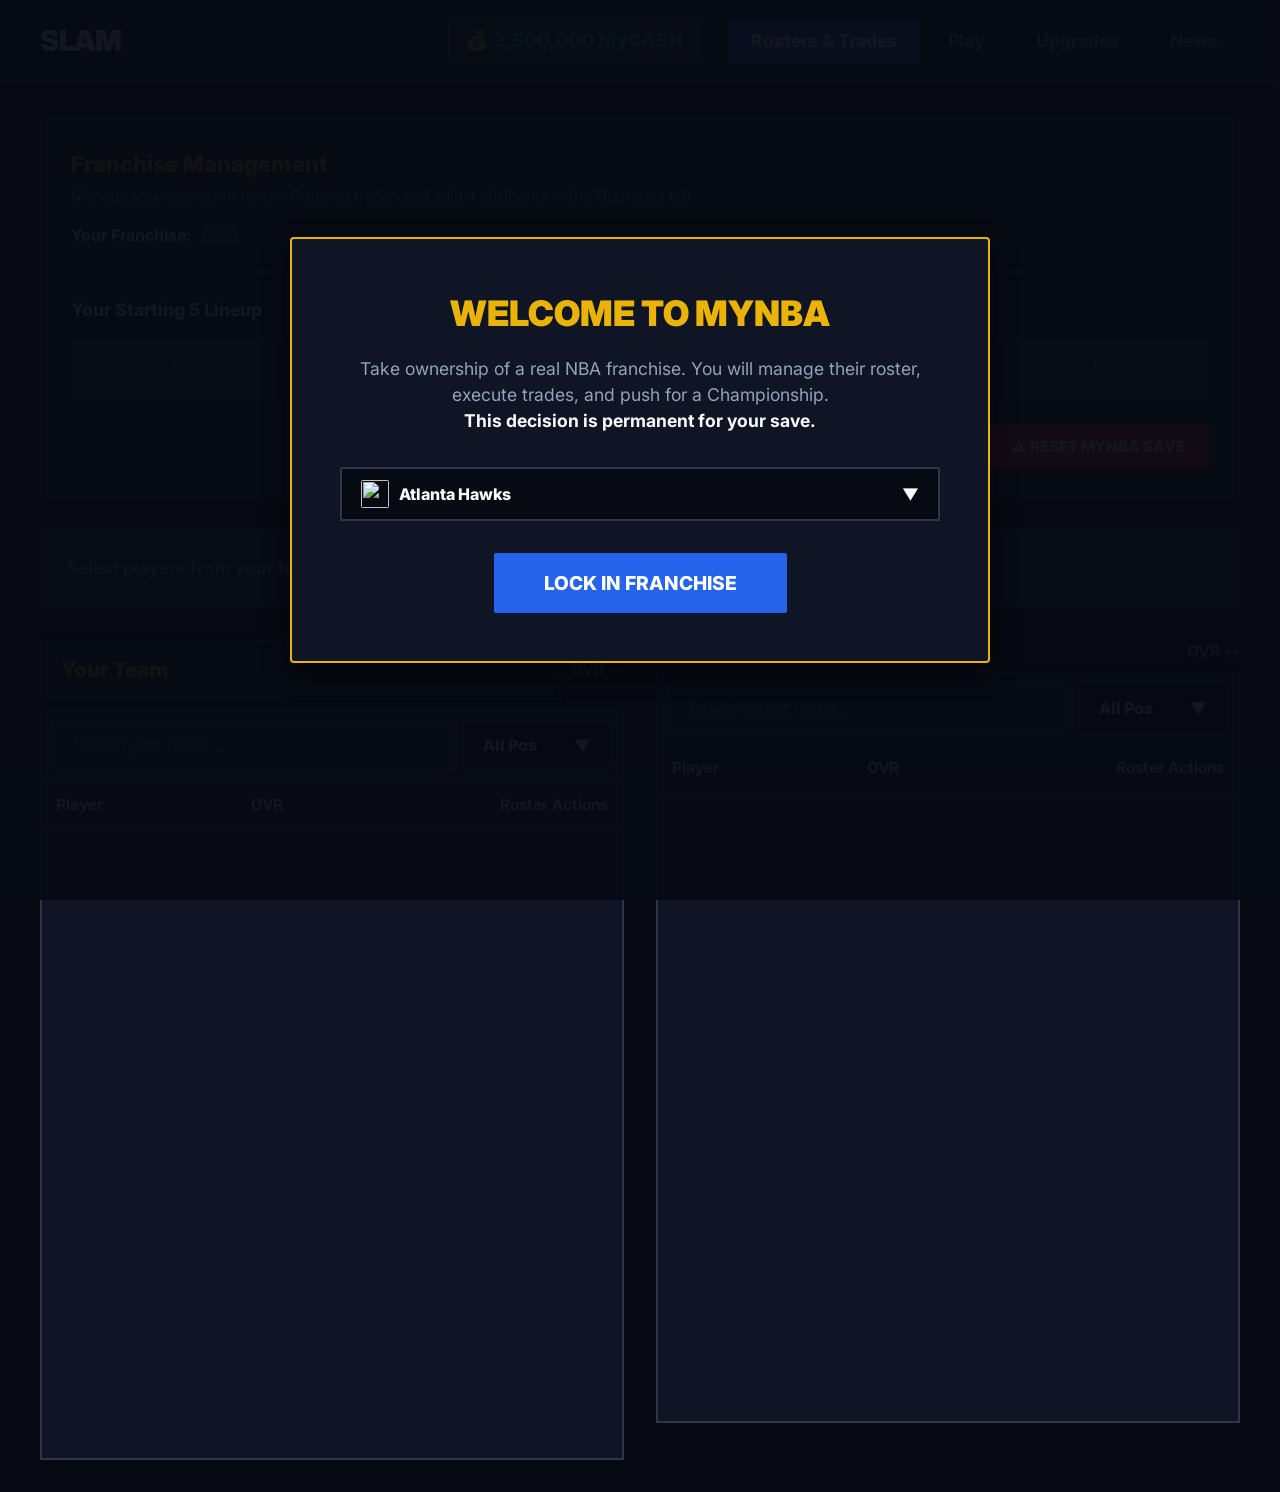
==== commit 65c8c017: "Update slam.html" ====
--- a/slam.html
+++ b/slam.html
@@ -237,7 +237,8 @@
             }
         }
 
-        .roster-pane, .ticker-box, .cd-menu, .team-selection-box, .team-selection-overlay {
+        /* Unified Overscroll Containment to Prevent Chaining Scroll Events to Page Body */
+        .scrollable-area, .roster-pane, .ticker-box, .cd-menu, .team-selection-box, .team-selection-overlay, .news-container {
             overscroll-behavior: contain !important;
         }
 
@@ -312,7 +313,6 @@
         .ticker-box {
             background-color: var(--bg-dark);
             border: 2px solid var(--border-color);
-            height: 380px;
             overflow-y: auto;
             padding: 1.2rem;
             font-family: monospace;
@@ -565,7 +565,8 @@
             width: 100%;
             max-width: 700px;
             text-align: center;
-            box-shadow: 0 0 30px rgba(234, 179, 8, 0.2);
+            /* Unified Flat shadow - Removed colored glow */
+            box-shadow: 0 10px 25px rgba(0, 0, 0, 0.5);
         }
 
         /* SYMMETRIC PLAYOFF BRACKET STYLING */
@@ -589,7 +590,8 @@
         .bracket-box.finals-box {
             border-color: var(--accent-gold);
             padding: 18px;
-            box-shadow: 0 0 20px rgba(234, 179, 8, 0.15);
+            /* Unified Flat shadow - Removed colored glow */
+            box-shadow: 0 4px 10px rgba(0, 0, 0, 0.4);
         }
 
         .bracket-box.semi-box {
@@ -857,7 +859,8 @@
 
                     <!-- Column 3: Grand Finals Trophy / Winner (Center) -->
                     <div style="text-align: center; display: flex; flex-direction: column; justify-content: center; align-items: center; gap: 20px;">
-                        <svg style="width: 90px; height: 90px; filter: drop-shadow(0 0 15px rgba(234, 179, 8, 0.5));" viewBox="0 0 24 24" fill="var(--accent-gold)">
+                        <!-- Flat Trophy SVG with removed shadow filters -->
+                        <svg style="width: 90px; height: 90px;" viewBox="0 0 24 24" fill="var(--accent-gold)">
                             <path d="M18 2H6c-1.1 0-2 .9-2 2v1c0 2.21 1.79 4 4 4h1v5c0 2.21 1.79 4 4 4h2c2.21 0 4-1.79 4-4V9h1c2.21 0 4-1.79 4-4V4c0-1.1-.9-2-2-2zm-1 7h-1V5h1v4zm-7-4h4v8c0 1.1-.9 2-2 2s-2-.9-2-2V5zM5 5h1v4H5V5zm14 4h-1V5h1v4zM12 18c-2.21 0-4 1.79-4 4h8c0-2.21-1.79-4-4-4z"/>
                         </svg>
                         <div class="bracket-box finals-box" style="width: 100%;">
@@ -917,9 +920,10 @@
                         </div>
                     </div>
 
-                    <div class="panel" style="margin-bottom: 0; flex-grow: 1;">
+                    <!-- Optimized Game Ticker panel stretching to fill the vertical layout space -->
+                    <div class="panel" style="margin-bottom: 0; flex-grow: 1; display: flex; flex-direction: column;">
                         <div class="panel-title">Game Ticker Feed</div>
-                        <div class="ticker-box" id="ticker-feed" style="height: 250px;">
+                        <div class="ticker-box" id="ticker-feed" style="flex-grow: 1; min-height: 250px;">
                             <div class="ticker-entry" style="color: var(--text-muted)">Your upcoming scheduled franchise game is ready. Select 'Play Now' to proceed.</div>
                         </div>
                     </div>
@@ -932,7 +936,7 @@
                                 <button class="btn" style="padding: 4px 12px; font-size: 0.8rem;" id="box-tab-home" onclick="switchBoxView('home')">Opponent</button>
                             </div>
                         </div>
-                        <div style="overflow-x: auto; max-height: 280px;">
+                        <div style="overflow-x: auto; max-height: 280px;" class="scrollable-area">
                             <table class="roster-table" style="font-size: 0.85rem;">
                                 <thead>
                                     <tr>
@@ -960,7 +964,7 @@
                             <span>Season Standings</span>
                             <span style="background-color: var(--bg-hover); padding: 4px 10px; font-size: 0.8rem; color: var(--accent-gold);" id="season-stage">Regular Season</span>
                         </div>
-                        <div style="max-height: 380px; overflow-y: auto;">
+                        <div style="max-height: 380px; overflow-y: auto;" class="scrollable-area">
                             <table class="roster-table" style="font-size: 0.85rem;">
                                 <thead>
                                     <tr>
@@ -978,7 +982,7 @@
 
                     <div class="panel" id="live-season-scoreboard" style="display: none; border-color: var(--accent-blue); margin-bottom: 0;">
                         <div class="panel-title" style="color: var(--accent-blue); font-size: 1rem;">Today's League Results</div>
-                        <div id="live-games-grid" style="display: flex; flex-direction: column; gap: 8px; max-height: 220px; overflow-y: auto; padding-right: 4px;"></div>
+                        <div id="live-games-grid" style="display: flex; flex-direction: column; gap: 8px; max-height: 220px; overflow-y: auto; padding-right: 4px;" class="scrollable-area"></div>
                     </div>
 
                     <div class="panel" style="margin-bottom: 0;">
@@ -1072,7 +1076,7 @@
     let playoffsState = null;
     
     let userTeamId = ""; 
-    let userMC = 2500000; // Giving a 2.5M starting budget
+    let userMC = 2500000; // Starting franchise budget
 
     let activeExhibitionAway = "";
     let activeExhibitionHome = "";
@@ -1235,7 +1239,6 @@
         }
         
         try {
-            // Using /raw to get the exact JSON, avoiding wrapper parsing issues
             const proxyUrl = `https://api.allorigins.win/raw?url=${encodeURIComponent(url)}`;
             const res = await fetch(proxyUrl);
             if (res.ok) return await res.json();
@@ -1244,7 +1247,7 @@
         }
 
         const rawProxies = [
-            `https://corsproxy.io/?${encodeURIComponent(url)}`
+            `https://corsproxy.io/?url=${encodeURIComponent(url)}`
         ];
 
         for (let proxyUrl of rawProxies) {
@@ -1287,38 +1290,39 @@
     }
 
     // --- LOCAL STORAGE STATE PERSISTENCE ---
+    // Updated save/load keys to v15 to cleanly purge old cache and force initial roster downloads
     function saveRostersState() {
-        localStorage.setItem("slam_sim_players_v14", JSON.stringify(PLAYERS));
-        localStorage.setItem("slam_sim_teams_v14", JSON.stringify(ALL_TEAMS));
-        localStorage.setItem("slam_sim_season_standings_v14", JSON.stringify(seasonStandings));
-        localStorage.setItem("slam_sim_season_schedule_v14", JSON.stringify(seasonSchedule));
-        localStorage.setItem("slam_sim_season_round_v14", currentSeasonRound.toString());
-        localStorage.setItem("slam_sim_playoffs_state_v14", JSON.stringify(playoffsState));
-        localStorage.setItem("slam_sim_player_season_stats_v14", JSON.stringify(playerSeasonStats));
-        
-        localStorage.setItem("slam_sim_user_team_v14", userTeamId);
-        localStorage.setItem("slam_sim_user_mc_v14", userMC.toString());
-        localStorage.setItem("slam_sim_custom_lineup_v14", JSON.stringify(customLineup));
-        localStorage.setItem("slam_sim_news_feed_v14", JSON.stringify(NEWS));
+        localStorage.setItem("slam_sim_players_v15", JSON.stringify(PLAYERS));
+        localStorage.setItem("slam_sim_teams_v15", JSON.stringify(ALL_TEAMS));
+        localStorage.setItem("slam_sim_season_standings_v15", JSON.stringify(seasonStandings));
+        localStorage.setItem("slam_sim_season_schedule_v15", JSON.stringify(seasonSchedule));
+        localStorage.setItem("slam_sim_season_round_v15", currentSeasonRound.toString());
+        localStorage.setItem("slam_sim_playoffs_state_v15", JSON.stringify(playoffsState));
+        localStorage.setItem("slam_sim_player_season_stats_v15", JSON.stringify(playerSeasonStats));
+        
+        localStorage.setItem("slam_sim_user_team_v15", userTeamId);
+        localStorage.setItem("slam_sim_user_mc_v15", userMC.toString());
+        localStorage.setItem("slam_sim_custom_lineup_v15", JSON.stringify(customLineup));
+        localStorage.setItem("slam_sim_news_feed_v15", JSON.stringify(NEWS));
     }
 
     function checkRostersState() {
-        const cachedPlayers = localStorage.getItem("slam_sim_players_v14");
-        const cachedTeams = localStorage.getItem("slam_sim_teams_v14");
+        const cachedPlayers = localStorage.getItem("slam_sim_players_v15");
+        const cachedTeams = localStorage.getItem("slam_sim_teams_v15");
         if (cachedPlayers && cachedTeams) {
             PLAYERS = JSON.parse(cachedPlayers);
             ALL_TEAMS = JSON.parse(cachedTeams);
 
-            const sStand = localStorage.getItem("slam_sim_season_standings_v14");
-            const sSched = localStorage.getItem("slam_sim_season_schedule_v14");
-            const sRound = localStorage.getItem("slam_sim_season_round_v14");
-            const sPlay = localStorage.getItem("slam_sim_playoffs_state_v14");
-            const sStats = localStorage.getItem("slam_sim_player_season_stats_v14");
-            const sNews = localStorage.getItem("slam_sim_news_feed_v14");
+            const sStand = localStorage.getItem("slam_sim_season_standings_v15");
+            const sSched = localStorage.getItem("slam_sim_season_schedule_v15");
+            const sRound = localStorage.getItem("slam_sim_season_round_v15");
+            const sPlay = localStorage.getItem("slam_sim_playoffs_state_v15");
+            const sStats = localStorage.getItem("slam_sim_player_season_stats_v15");
+            const sNews = localStorage.getItem("slam_sim_news_feed_v15");
             
-            const sTeam = localStorage.getItem("slam_sim_user_team_v14");
-            const sMC = localStorage.getItem("slam_sim_user_mc_v14");
-            const sLine = localStorage.getItem("slam_sim_custom_lineup_v14");
+            const sTeam = localStorage.getItem("slam_sim_user_team_v15");
+            const sMC = localStorage.getItem("slam_sim_user_mc_v15");
+            const sLine = localStorage.getItem("slam_sim_custom_lineup_v15");
 
             if (sStand) seasonStandings = JSON.parse(sStand);
             if (sSched) seasonSchedule = JSON.parse(sSched);
@@ -1379,6 +1383,7 @@
     }
 
     // --- DATA INTAKE ---
+    // Fetches all team structures and downloads their real rosters immediately, saving them to the browser's persistent store
     async function loadNBADataFromAPI() {
         const loader = document.getElementById("api-loader");
         const progress = document.getElementById("loader-progress");
@@ -1389,7 +1394,7 @@
         
         try {
             msg.textContent = "Connecting to ESPN Live API...";
-            progress.style.width = "30%";
+            progress.style.width = "10%";
             
             let rawTeams = [];
             try {
@@ -1438,13 +1443,87 @@
             ALL_TEAMS = tempTeams;
             PLAYERS = [];
 
-            ALL_TEAMS.forEach(team => {
-                if (team.id !== "FA") {
+            msg.textContent = "Downloading and structuring rosters offline...";
+            progress.style.width = "20%";
+
+            // Download real rosters for all 30 teams concurrently to cache everything permanently
+            const rosterPromises = tempTeams.filter(t => t.id !== "FA").map(async (team, index, arr) => {
+                try {
+                    const rosterUrl = `https://site.api.espn.com/apis/site/v2/sports/basketball/nba/teams/${team.id}/roster`;
+                    const rosterData = await robustFetchJson(rosterUrl);
+                    
+                    let athletes = [];
+                    if (rosterData.athletes && rosterData.athletes.length > 0) {
+                        if (rosterData.athletes[0].items) {
+                            rosterData.athletes.forEach(g => { if(g.items) athletes.push(...g.items); });
+                        } else {
+                            athletes = rosterData.athletes;
+                        }
+                    }
+                    const teamPlayerIds = [];
+                    athletes.forEach((a) => {
+                        let posAbbr = a.position?.abbreviation || "SG";
+                        if (posAbbr.includes("Point") || posAbbr === "PG") posAbbr = "PG";
+                        else if (posAbbr.includes("Shooting") || posAbbr === "SG" || posAbbr === "G") posAbbr = "SG";
+                        else if (posAbbr.includes("Small") || posAbbr === "SF" || posAbbr === "F") posAbbr = "SF";
+                        else if (posAbbr.includes("Power") || posAbbr === "PF") posAbbr = "PF";
+                        else if (posAbbr.includes("Center") || posAbbr === "C") posAbbr = "C";
+
+                        const playerObj = {
+                            id: (a.id || Math.random().toString(36).substr(2, 9)).toString(),
+                            name: a.fullName || a.displayName || "Unknown",
+                            pos: posAbbr,
+                            team: team.name,
+                            teamId: team.id,
+                            jersey: (a.jersey || Math.floor(Math.random()*99)).toString(),
+                            photo: a.headshot?.href || `https://a.espncdn.com/combiner/i?img=/i/headshots/nba/players/full/${a.id}.png`,
+                            col1: team.col1,
+                            col2: team.col2,
+                            injuryDays: 0,
+                            injuryType: "",
+                            contractSeasons: Math.floor(Math.random() * 3) + 2
+                        };
+                        assignPlayerAttributes(playerObj);
+                        
+                        if (!PLAYERS.some(p => p.id === playerObj.id)) { PLAYERS.push(playerObj); }
+                        teamPlayerIds.push(playerObj.id);
+                    });
+                    
+                    // Fallback backfill
+                    const positions = ["PG", "SG", "SF", "PF", "C"];
+                    while (teamPlayerIds.length < 8) {
+                        const fallbackId = `fb-${team.id}-extra-${teamPlayerIds.length}`;
+                        const fallbackPlayer = {
+                            id: fallbackId,
+                            name: generateRealisticSubstituteName(),
+                            pos: positions[teamPlayerIds.length % positions.length],
+                            team: team.name,
+                            teamId: team.id,
+                            jersey: Math.floor(Math.random() * 99).toString(),
+                            photo: `https://a.espncdn.com/combiner/i?img=/i/headshots/nba/players/full/default.png`,
+                            col1: team.col1,
+                            col2: team.col2,
+                            injuryDays: 0,
+                            injuryType: "",
+                            contractSeasons: Math.floor(Math.random() * 3) + 2
+                        };
+                        assignPlayerAttributes(fallbackPlayer);
+                        if (!PLAYERS.some(p => p.id === fallbackId)) {
+                            PLAYERS.push(fallbackPlayer);
+                        }
+                        teamPlayerIds.push(fallbackId);
+                    }
+                    team.players = teamPlayerIds;
+                } catch (e) {
+                    console.warn(`Roster load failed for team ${team.name}, using generated offline roster.`, e);
                     generateSynchronousRoster(team);
                 }
+                const percent = 20 + Math.round(((index + 1) / arr.length) * 80);
+                progress.style.width = `${percent}%`;
             });
+
+            await Promise.all(rosterPromises);
             
-            progress.style.width = "100%";
             saveRostersState();
             
             setTimeout(() => {
@@ -1452,93 +1531,15 @@
                 initApp();
             }, 500);
         } catch (err) {
-            alert("Critical Error loading data. Initializing fail-safe configuration.");
+            alert("Critical Error loading data. Initializing offline generation fail-safe.");
             loader.style.display = "none";
         }
     }
 
     async function loadTeamRosterDynamically(teamId) {
+        // Roster payloads are fully pre-cached during startup load, fallback method preserved
         const team = ALL_TEAMS.find(t => t.id === teamId);
         if (!team || teamId === "FA") return;
-
-        try {
-            const rosterUrl = `https://site.api.espn.com/apis/site/v2/sports/basketball/nba/teams/${teamId}/roster`;
-            const rosterData = await robustFetchJson(rosterUrl);
-            
-            let athletes = [];
-            if (rosterData.athletes && rosterData.athletes.length > 0) {
-                // ESPN nests athletes in positional items arrays
-                if (rosterData.athletes[0].items) {
-                    rosterData.athletes.forEach(group => {
-                        if (group.items) athletes.push(...group.items);
-                    });
-                } else {
-                    athletes = rosterData.athletes;
-                }
-            }
-            
-            PLAYERS = PLAYERS.filter(p => !p.id.startsWith(`fb-${teamId}-`) && p.teamId !== teamId);
-            const teamPlayerIds = [];
-
-            athletes.forEach((a) => {
-                let posAbbr = a.position?.abbreviation || "SG";
-                if (posAbbr.includes("Point") || posAbbr === "PG") posAbbr = "PG";
-                else if (posAbbr.includes("Shooting") || posAbbr === "SG" || posAbbr === "G") posAbbr = "SG";
-                else if (posAbbr.includes("Small") || posAbbr === "SF" || posAbbr === "F") posAbbr = "SF";
-                else if (posAbbr.includes("Power") || posAbbr === "PF") posAbbr = "PF";
-                else if (posAbbr.includes("Center") || posAbbr === "C") posAbbr = "C";
-
-                const playerObj = {
-                    id: (a.id || Math.random().toString(36).substr(2, 9)).toString(),
-                    name: a.fullName || a.displayName || "Unknown",
-                    pos: posAbbr,
-                    team: team.name,
-                    teamId: team.id,
-                    jersey: (a.jersey || Math.floor(Math.random()*99)).toString(),
-                    photo: a.headshot?.href || `https://a.espncdn.com/combiner/i?img=/i/headshots/nba/players/full/${a.id}.png`,
-                    col1: team.col1,
-                    col2: team.col2,
-                    injuryDays: 0,
-                    injuryType: "",
-                    contractSeasons: Math.floor(Math.random() * 3) + 2
-                };
-                assignPlayerAttributes(playerObj);
-                
-                if (!PLAYERS.some(p => p.id === playerObj.id)) { PLAYERS.push(playerObj); }
-                teamPlayerIds.push(playerObj.id);
-            });
-
-            const positions = ["PG", "SG", "SF", "PF", "C"];
-            while (teamPlayerIds.length < 8) {
-                const fallbackId = `fb-${teamId}-extra-${teamPlayerIds.length}`;
-                const fallbackPlayer = {
-                    id: fallbackId,
-                    name: generateRealisticSubstituteName(),
-                    pos: positions[teamPlayerIds.length % positions.length],
-                    team: team.name,
-                    teamId: team.id,
-                    jersey: Math.floor(Math.random() * 99).toString(),
-                    photo: `https://a.espncdn.com/combiner/i?img=/i/headshots/nba/players/full/default.png`,
-                    col1: team.col1,
-                    col2: team.col2,
-                    injuryDays: 0,
-                    injuryType: "",
-                    contractSeasons: Math.floor(Math.random() * 3) + 2
-                };
-                assignPlayerAttributes(fallbackPlayer);
-                if (!PLAYERS.some(p => p.id === fallbackId)) {
-                    PLAYERS.push(fallbackPlayer);
-                }
-                teamPlayerIds.push(fallbackId);
-            }
-
-            team.players = teamPlayerIds;
-        } catch (err) {
-            console.error(`Offline or roster payload fetch failed for ${team.name}. Retaining existing generated/cached roster.`, err);
-            if (!team.players || team.players.length === 0) {
-                generateSynchronousRoster(team);
-            }
-        }
         saveRostersState();
     }
 
@@ -1593,7 +1594,7 @@
 
         const loader = document.getElementById("api-loader");
         loader.style.display = "flex";
-        document.getElementById("loader-msg").textContent = "Fleshing out your team roster...";
+        document.getElementById("loader-msg").textContent = "Structuring your franchise roster...";
 
         await loadTeamRosterDynamically(userTeamId);
 
@@ -1700,7 +1701,6 @@
 
     // --- CONTRACT MANAGEMENT LOGIC ---
     function getPlayerSalaryDemand(player) {
-        // Adjusted base scaled perfectly for a standard 10 game economy
         let base = Math.pow(Math.max(1, player.ovr - 55), 2) * 250;
         
         const userRoster = PLAYERS.filter(p => p.teamId === userTeamId);
@@ -1929,7 +1929,6 @@
     }
 
     function calcTradeValue(playersArr) {
-        // Enforce strict non-linear scaling for trades to prevent stacking low overall players for stars
         return playersArr.reduce((sum, p) => sum + Math.pow(p.ovr, 5), 0);
     }
 
@@ -2190,6 +2189,10 @@
     }
 
     function updateMatchupPreview() {
+        // Reset preview scores strictly to 0 when loading/updating matchups
+        document.getElementById("score-away-val").textContent = "0";
+        document.getElementById("score-home-val").textContent = "0";
+
         if (playoffsState) {
             const userMatch = findActiveUserPlayoffMatch();
             if (userMatch) {
@@ -2352,7 +2355,7 @@
             if (g.away.id === userTeamId || g.home.id === userTeamId) {
                 const card = document.createElement("div");
                 card.className = "live-game-card";
-                card.style = "border-color: var(--accent-gold); box-shadow: 0 0 10px rgba(234, 179, 8, 0.15);";
+                card.style = "border-color: var(--accent-gold); box-shadow: 0 4px 6px rgba(0, 0, 0, 0.3);";
                 card.innerHTML = `
                     <div style="flex:1;">${g.away.abbreviation}</div>
                     <div class="live-score">${scoreAway}</div>
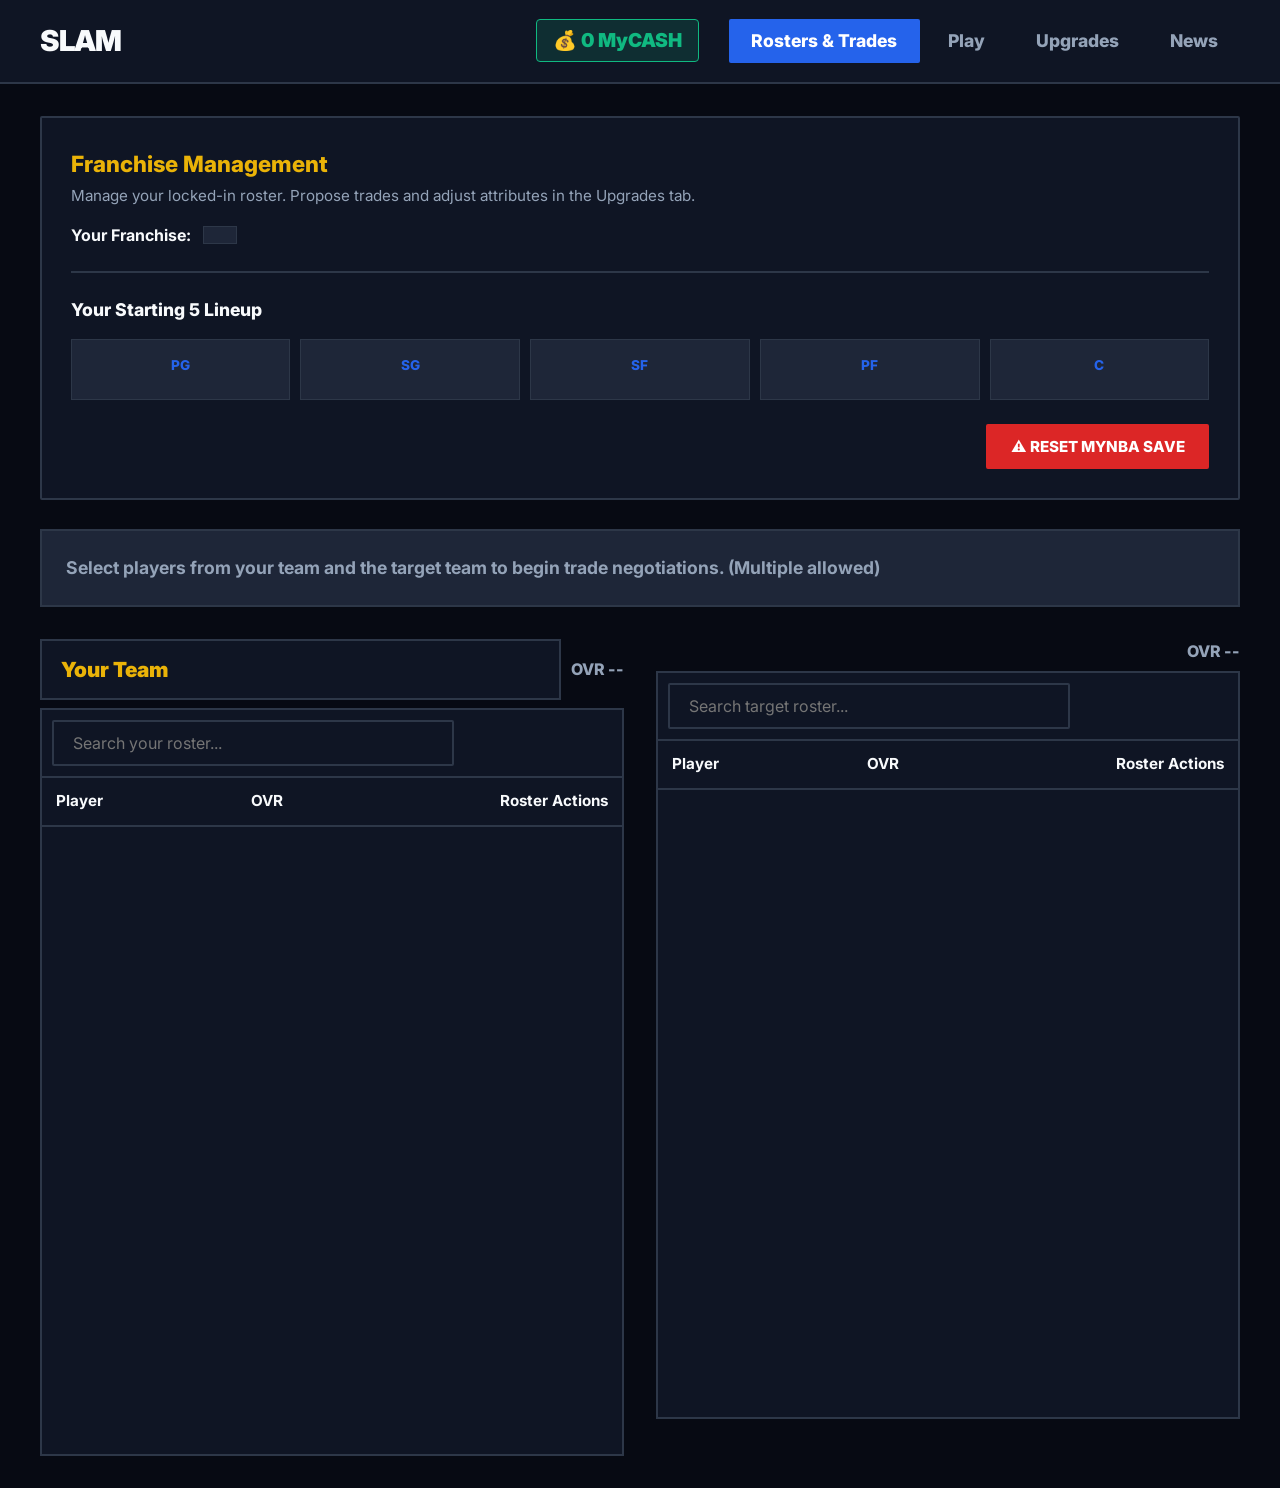
==== commit 1fa5b998: "Update slam.html" ====
--- a/slam.html
+++ b/slam.html
@@ -237,7 +237,6 @@
             }
         }
 
-        /* Unified Overscroll Containment to Prevent Chaining Scroll Events to Page Body */
         .scrollable-area, .roster-pane, .ticker-box, .cd-menu, .team-selection-box, .team-selection-overlay, .news-container {
             overscroll-behavior: contain !important;
         }
@@ -565,7 +564,6 @@
             width: 100%;
             max-width: 700px;
             text-align: center;
-            /* Unified Flat shadow - Removed colored glow */
             box-shadow: 0 10px 25px rgba(0, 0, 0, 0.5);
         }
 
@@ -590,7 +588,6 @@
         .bracket-box.finals-box {
             border-color: var(--accent-gold);
             padding: 18px;
-            /* Unified Flat shadow - Removed colored glow */
             box-shadow: 0 4px 10px rgba(0, 0, 0, 0.4);
         }
 
@@ -859,7 +856,6 @@
 
                     <!-- Column 3: Grand Finals Trophy / Winner (Center) -->
                     <div style="text-align: center; display: flex; flex-direction: column; justify-content: center; align-items: center; gap: 20px;">
-                        <!-- Flat Trophy SVG with removed shadow filters -->
                         <svg style="width: 90px; height: 90px;" viewBox="0 0 24 24" fill="var(--accent-gold)">
                             <path d="M18 2H6c-1.1 0-2 .9-2 2v1c0 2.21 1.79 4 4 4h1v5c0 2.21 1.79 4 4 4h2c2.21 0 4-1.79 4-4V9h1c2.21 0 4-1.79 4-4V4c0-1.1-.9-2-2-2zm-1 7h-1V5h1v4zm-7-4h4v8c0 1.1-.9 2-2 2s-2-.9-2-2V5zM5 5h1v4H5V5zm14 4h-1V5h1v4zM12 18c-2.21 0-4 1.79-4 4h8c0-2.21-1.79-4-4-4z"/>
                         </svg>
@@ -913,17 +909,18 @@
                             </div>
                         </div>
 
+                        <!-- Home Team (Opponent) changed color to flat text-main -->
                         <div style="width: 35%;">
                             <div id="ex-logo-home" style="margin-bottom: 0.5rem; height: 60px; display:flex; align-items:center; justify-content:center;"></div>
-                            <div style="font-weight: 900; font-size: 1.1rem; background: var(--bg-dark); padding: 0.5rem; border: 2px solid var(--border-color); color: var(--accent-gold); text-align: center;" id="ex-name-home">Opponent</div>
+                            <div style="font-weight: 900; font-size: 1.1rem; background: var(--bg-dark); padding: 0.5rem; border: 2px solid var(--border-color); color: var(--text-main); text-align: center;" id="ex-name-home">Opponent</div>
                             <div class="scoreboard-score" id="score-home-val" style="margin-top: 0.5rem; font-size: 3rem;">0</div>
                         </div>
                     </div>
 
-                    <!-- Optimized Game Ticker panel stretching to fill the vertical layout space -->
-                    <div class="panel" style="margin-bottom: 0; flex-grow: 1; display: flex; flex-direction: column;">
+                    <!-- Game Ticker Panel: Set fixed size of 300px height -->
+                    <div class="panel" style="margin-bottom: 0;">
                         <div class="panel-title">Game Ticker Feed</div>
-                        <div class="ticker-box" id="ticker-feed" style="flex-grow: 1; min-height: 250px;">
+                        <div class="ticker-box" id="ticker-feed" style="height: 300px;" class="scrollable-area">
                             <div class="ticker-entry" style="color: var(--text-muted)">Your upcoming scheduled franchise game is ready. Select 'Play Now' to proceed.</div>
                         </div>
                     </div>
@@ -1076,7 +1073,7 @@
     let playoffsState = null;
     
     let userTeamId = ""; 
-    let userMC = 2500000; // Starting franchise budget
+    let userMC = 1000000; // Updated starting balance to 1 Million MyCASH
 
     let activeExhibitionAway = "";
     let activeExhibitionHome = "";
@@ -1102,45 +1099,23 @@
     let pendingContractPlayerId = null;
     let pendingContractFromId = null;
 
-    // --- FALLBACK NBA FRANCHISES ---
-    const FALLBACK_TEAMS = [
-        { id: "1", name: "Atlanta Hawks", abbreviation: "ATL", col1: "#E03A3E", col2: "#C1D32F", logo: "https://a.espncdn.com/i/teamlogos/nba/500/atl.png" },
-        { id: "2", name: "Boston Celtics", abbreviation: "BOS", col1: "#007A33", col2: "#BA9653", logo: "https://a.espncdn.com/i/teamlogos/nba/500/bos.png" },
-        { id: "3", name: "New Orleans Pelicans", abbreviation: "NOP", col1: "#0C2340", col2: "#C8102E", logo: "https://a.espncdn.com/i/teamlogos/nba/500/no.png" },
-        { id: "4", name: "Chicago Bulls", abbreviation: "CHI", col1: "#CE1141", col2: "#000000", logo: "https://a.espncdn.com/i/teamlogos/nba/500/chi.png" },
-        { id: "5", name: "Cleveland Cavaliers", abbreviation: "CLE", col1: "#860038", col2: "#FDBB30", logo: "https://a.espncdn.com/i/teamlogos/nba/500/cle.png" },
-        { id: "6", name: "Dallas Mavericks", abbreviation: "DAL", col1: "#00538C", col2: "#B8C4CA", logo: "https://a.espncdn.com/i/teamlogos/nba/500/dal.png" },
-        { id: "7", name: "Denver Nuggets", abbreviation: "DEN", col1: "#0E2240", col2: "#FEC524", logo: "https://a.espncdn.com/i/teamlogos/nba/500/den.png" },
-        { id: "8", name: "Detroit Pistons", abbreviation: "DET", col1: "#C8102E", col2: "#1D428A", logo: "https://a.espncdn.com/i/teamlogos/nba/500/det.png" },
-        { id: "9", name: "Golden State Warriors", abbreviation: "GSW", col1: "#1D428A", col2: "#FFC72C", logo: "https://a.espncdn.com/i/teamlogos/nba/500/gs.png" },
-        { id: "10", name: "Houston Rockets", abbreviation: "HOU", col1: "#CE1141", col2: "#000000", logo: "https://a.espncdn.com/i/teamlogos/nba/500/hou.png" }
-    ];
-
     const ESPN_TEAMS_API = "https://site.api.espn.com/apis/site/v2/sports/basketball/nba/teams";
 
     function formatMC(val) {
         return val.toLocaleString();
-    }
-
-    // --- REALISTIC BENCH SUBSTITUTE NAME GENERATOR ---
-    function generateRealisticSubstituteName() {
-        const firstNames = ["Marcus", "Andre", "Tyler", "Brandon", "Derrick", "Malik", "Devin", "Jordan", "Christian", "DeAndre", "Reggie", "Zach", "Xavier", "Anthony", "Donovan", "Jalen", "Caleb", "Tre", "Darius"];
-        const lastNames = ["Carter", "Jackson", "Miller", "Williams", "Smith", "Johnson", "Davis", "Robinson", "Harris", "Thompson", "Dixon", "Jefferson", "Porter", "Allen", "Young", "Brooks", "Smart"];
-        return firstNames[Math.floor(Math.random() * firstNames.length)] + " " + lastNames[Math.floor(Math.random() * lastNames.length)];
     }
 
     // --- ASSIGN PLAYER ATTRIBUTES HELPER ---
     function assignPlayerAttributes(p) {
         const rand = (min, max) => Math.floor(Math.random() * (max - min + 1)) + min;
         let base = rand(68, 85);
-        if (Math.random() < 0.12) base = rand(86, 96); // Superstars
+        if (Math.random() < 0.12) base = rand(86, 96); 
         
         p.off = base + rand(-5, 5);
         p.def = base + rand(-5, 5);
         p.reb = base + rand(-5, 5);
         p.ast = base + rand(-5, 5);
         
-        // Positional modifiers
         if (p.pos === "PG") { p.ast += 6; p.off += 2; p.reb -= 4; }
         if (p.pos === "SG") { p.off += 4; p.reb -= 2; }
         if (p.pos === "PF") { p.reb += 3; p.def += 2; }
@@ -1156,7 +1131,7 @@
         p.injuryType = "";
 
         if (typeof p.contractSeasons === 'undefined') {
-            p.contractSeasons = Math.floor(Math.random() * 3) + 2; // Default 2 to 4 seasons
+            p.contractSeasons = Math.floor(Math.random() * 3) + 2; 
         }
     }
 
@@ -1231,7 +1206,6 @@
     // --- PROXY FAIL-SAFE API PARSER ---
     async function robustFetchJson(url) {
         try {
-            // First attempt direct fetch. ESPN normally works directly for GET.
             const res = await fetch(url);
             if (res.ok) return await res.json();
         } catch (e) {
@@ -1290,39 +1264,39 @@
     }
 
     // --- LOCAL STORAGE STATE PERSISTENCE ---
-    // Updated save/load keys to v15 to cleanly purge old cache and force initial roster downloads
+    // Updated key to v16 to cleanly purge and re-initialize storage
     function saveRostersState() {
-        localStorage.setItem("slam_sim_players_v15", JSON.stringify(PLAYERS));
-        localStorage.setItem("slam_sim_teams_v15", JSON.stringify(ALL_TEAMS));
-        localStorage.setItem("slam_sim_season_standings_v15", JSON.stringify(seasonStandings));
-        localStorage.setItem("slam_sim_season_schedule_v15", JSON.stringify(seasonSchedule));
-        localStorage.setItem("slam_sim_season_round_v15", currentSeasonRound.toString());
-        localStorage.setItem("slam_sim_playoffs_state_v15", JSON.stringify(playoffsState));
-        localStorage.setItem("slam_sim_player_season_stats_v15", JSON.stringify(playerSeasonStats));
-        
-        localStorage.setItem("slam_sim_user_team_v15", userTeamId);
-        localStorage.setItem("slam_sim_user_mc_v15", userMC.toString());
-        localStorage.setItem("slam_sim_custom_lineup_v15", JSON.stringify(customLineup));
-        localStorage.setItem("slam_sim_news_feed_v15", JSON.stringify(NEWS));
+        localStorage.setItem("slam_sim_players_v16", JSON.stringify(PLAYERS));
+        localStorage.setItem("slam_sim_teams_v16", JSON.stringify(ALL_TEAMS));
+        localStorage.setItem("slam_sim_season_standings_v16", JSON.stringify(seasonStandings));
+        localStorage.setItem("slam_sim_season_schedule_v16", JSON.stringify(seasonSchedule));
+        localStorage.setItem("slam_sim_season_round_v16", currentSeasonRound.toString());
+        localStorage.setItem("slam_sim_playoffs_state_v16", JSON.stringify(playoffsState));
+        localStorage.setItem("slam_sim_player_season_stats_v16", JSON.stringify(playerSeasonStats));
+        
+        localStorage.setItem("slam_sim_user_team_v16", userTeamId);
+        localStorage.setItem("slam_sim_user_mc_v16", userMC.toString());
+        localStorage.setItem("slam_sim_custom_lineup_v16", JSON.stringify(customLineup));
+        localStorage.setItem("slam_sim_news_feed_v16", JSON.stringify(NEWS));
     }
 
     function checkRostersState() {
-        const cachedPlayers = localStorage.getItem("slam_sim_players_v15");
-        const cachedTeams = localStorage.getItem("slam_sim_teams_v15");
+        const cachedPlayers = localStorage.getItem("slam_sim_players_v16");
+        const cachedTeams = localStorage.getItem("slam_sim_teams_v16");
         if (cachedPlayers && cachedTeams) {
             PLAYERS = JSON.parse(cachedPlayers);
             ALL_TEAMS = JSON.parse(cachedTeams);
 
-            const sStand = localStorage.getItem("slam_sim_season_standings_v15");
-            const sSched = localStorage.getItem("slam_sim_season_schedule_v15");
-            const sRound = localStorage.getItem("slam_sim_season_round_v15");
-            const sPlay = localStorage.getItem("slam_sim_playoffs_state_v15");
-            const sStats = localStorage.getItem("slam_sim_player_season_stats_v15");
-            const sNews = localStorage.getItem("slam_sim_news_feed_v15");
+            const sStand = localStorage.getItem("slam_sim_season_standings_v16");
+            const sSched = localStorage.getItem("slam_sim_season_schedule_v16");
+            const sRound = localStorage.getItem("slam_sim_season_round_v16");
+            const sPlay = localStorage.getItem("slam_sim_playoffs_state_v16");
+            const sStats = localStorage.getItem("slam_sim_player_season_stats_v16");
+            const sNews = localStorage.getItem("slam_sim_news_feed_v16");
             
-            const sTeam = localStorage.getItem("slam_sim_user_team_v15");
-            const sMC = localStorage.getItem("slam_sim_user_mc_v15");
-            const sLine = localStorage.getItem("slam_sim_custom_lineup_v15");
+            const sTeam = localStorage.getItem("slam_sim_user_team_v16");
+            const sMC = localStorage.getItem("slam_sim_user_mc_v16");
+            const sLine = localStorage.getItem("slam_sim_custom_lineup_v16");
 
             if (sStand) seasonStandings = JSON.parse(sStand);
             if (sSched) seasonSchedule = JSON.parse(sSched);
@@ -1335,55 +1309,13 @@
             if (sMC) userMC = parseInt(sMC, 10);
             if (sLine) customLineup = JSON.parse(sLine);
 
-            ALL_TEAMS.forEach(team => {
-                if (team.id !== "FA" && (!team.players || team.players.length === 0)) {
-                    generateSynchronousRoster(team);
-                }
-            });
-
             return true;
         }
         return false;
     }
 
-    // --- PROCEDURAL OFFLINE ROSTER GENERATOR ---
-    function generateSynchronousRoster(team) {
-        if (team.id === "FA") return;
-        const positions = ["PG", "SG", "SF", "PF", "C", "PG", "SG", "SF", "PF", "C"];
-        const teamPlayerIds = [];
-        positions.forEach((pos, idx) => {
-            const fallbackId = `fb-${team.id}-${idx}`;
-            let playerObj = PLAYERS.find(p => p.id === fallbackId);
-            if (!playerObj) {
-                playerObj = {
-                    id: fallbackId,
-                    name: generateRealisticSubstituteName(),
-                    pos: pos,
-                    team: team.name,
-                    teamId: team.id,
-                    jersey: Math.floor(Math.random() * 99).toString(),
-                    photo: `https://a.espncdn.com/combiner/i?img=/i/headshots/nba/players/full/default.png`,
-                    col1: team.col1,
-                    col2: team.col2,
-                    injuryDays: 0,
-                    injuryType: "",
-                    contractSeasons: Math.floor(Math.random() * 3) + 2
-                };
-                assignPlayerAttributes(playerObj);
-                PLAYERS.push(playerObj);
-            } else {
-                playerObj.team = team.name;
-                playerObj.teamId = team.id;
-                playerObj.col1 = team.col1;
-                playerObj.col2 = team.col2;
-            }
-            teamPlayerIds.push(fallbackId);
-        });
-        team.players = teamPlayerIds;
-    }
-
     // --- DATA INTAKE ---
-    // Fetches all team structures and downloads their real rosters immediately, saving them to the browser's persistent store
+    // Strictly downloads structures and active rosters from ESPN Live API (No offline backup generation or faking)
     async function loadNBADataFromAPI() {
         const loader = document.getElementById("api-loader");
         const progress = document.getElementById("loader-progress");
@@ -1397,17 +1329,9 @@
             progress.style.width = "10%";
             
             let rawTeams = [];
-            try {
-                const teamsData = await robustFetchJson(ESPN_TEAMS_API);
-                if (teamsData && teamsData.sports?.[0]?.leagues?.[0]?.teams) {
-                    rawTeams = teamsData.sports[0].leagues[0].teams.map(t => t.team);
-                }
-            } catch (err) {
-                console.warn("Online API could not be reached. Activating fail-safe fallback database...", err);
-            }
-
-            if (rawTeams.length === 0) {
-                rawTeams = FALLBACK_TEAMS;
+            const teamsData = await robustFetchJson(ESPN_TEAMS_API);
+            if (teamsData && teamsData.sports?.[0]?.leagues?.[0]?.teams) {
+                rawTeams = teamsData.sports[0].leagues[0].teams.map(t => t.team);
             }
             
             const tempTeams = rawTeams.map(t => {
@@ -1420,7 +1344,7 @@
                 else if (t.col2) color2 = t.col2;
 
                 return {
-                    id: (t.id || Math.random().toString(36).substr(2, 9)).toString(),
+                    id: (t.id).toString(),
                     name: t.name || t.displayName,
                     abbreviation: t.abbreviation || t.name?.substring(0,3).toUpperCase(),
                     col1: color1,
@@ -1443,10 +1367,9 @@
             ALL_TEAMS = tempTeams;
             PLAYERS = [];
 
-            msg.textContent = "Downloading and structuring rosters offline...";
+            msg.textContent = "Downloading real NBA rosters...";
             progress.style.width = "20%";
 
-            // Download real rosters for all 30 teams concurrently to cache everything permanently
             const rosterPromises = tempTeams.filter(t => t.id !== "FA").map(async (team, index, arr) => {
                 try {
                     const rosterUrl = `https://site.api.espn.com/apis/site/v2/sports/basketball/nba/teams/${team.id}/roster`;
@@ -1470,7 +1393,7 @@
                         else if (posAbbr.includes("Center") || posAbbr === "C") posAbbr = "C";
 
                         const playerObj = {
-                            id: (a.id || Math.random().toString(36).substr(2, 9)).toString(),
+                            id: (a.id).toString(),
                             name: a.fullName || a.displayName || "Unknown",
                             pos: posAbbr,
                             team: team.name,
@@ -1489,41 +1412,15 @@
                         teamPlayerIds.push(playerObj.id);
                     });
                     
-                    // Fallback backfill
-                    const positions = ["PG", "SG", "SF", "PF", "C"];
-                    while (teamPlayerIds.length < 8) {
-                        const fallbackId = `fb-${team.id}-extra-${teamPlayerIds.length}`;
-                        const fallbackPlayer = {
-                            id: fallbackId,
-                            name: generateRealisticSubstituteName(),
-                            pos: positions[teamPlayerIds.length % positions.length],
-                            team: team.name,
-                            teamId: team.id,
-                            jersey: Math.floor(Math.random() * 99).toString(),
-                            photo: `https://a.espncdn.com/combiner/i?img=/i/headshots/nba/players/full/default.png`,
-                            col1: team.col1,
-                            col2: team.col2,
-                            injuryDays: 0,
-                            injuryType: "",
-                            contractSeasons: Math.floor(Math.random() * 3) + 2
-                        };
-                        assignPlayerAttributes(fallbackPlayer);
-                        if (!PLAYERS.some(p => p.id === fallbackId)) {
-                            PLAYERS.push(fallbackPlayer);
-                        }
-                        teamPlayerIds.push(fallbackId);
-                    }
                     team.players = teamPlayerIds;
                 } catch (e) {
-                    console.warn(`Roster load failed for team ${team.name}, using generated offline roster.`, e);
-                    generateSynchronousRoster(team);
+                    console.warn(`Roster load failed for team ${team.name}.`, e);
                 }
                 const percent = 20 + Math.round(((index + 1) / arr.length) * 80);
                 progress.style.width = `${percent}%`;
             });
 
             await Promise.all(rosterPromises);
-            
             saveRostersState();
             
             setTimeout(() => {
@@ -1531,343 +1428,14 @@
                 initApp();
             }, 500);
         } catch (err) {
-            alert("Critical Error loading data. Initializing offline generation fail-safe.");
+            alert("Critical Connection Error. Please verify your internet connection and refresh.");
             loader.style.display = "none";
         }
     }
 
     async function loadTeamRosterDynamically(teamId) {
-        // Roster payloads are fully pre-cached during startup load, fallback method preserved
-        const team = ALL_TEAMS.find(t => t.id === teamId);
-        if (!team || teamId === "FA") return;
+        // Fully preloaded during stream
         saveRostersState();
-    }
-
-    // --- LIFECYCLE ---
-    function initApp() {
-        const posOpts = [
-            {label:'All Pos', value:'ALL'},{label:'PG', value:'PG'},{label:'SG', value:'SG'},
-            {label:'SF', value:'SF'},{label:'PF', value:'PF'},{label:'C', value:'C'}
-        ];
-        createDropdown('pos-a', posOpts, 'ALL', '', 'onRosterPosA');
-        createDropdown('pos-b', posOpts, 'ALL', '', 'onRosterPosB');
-        
-        updateMCDisplay();
-        
-        if (!userTeamId) {
-            document.body.style.overflow = "hidden";
-            renderStartupTeamSelectors();
-            document.getElementById("team-selection-overlay").style.display = "flex";
-        } else {
-            document.body.style.overflow = "";
-            document.getElementById("team-selection-overlay").style.display = "none";
-            switchTab("tab-rosters");
-            updateUserTeamDisplay();
-            renderRosterSide('a');
-            buildCustomLogoDropdowns();
-            renderLineupSelectors();
-        }
-
-        renderNewsFeed();
-        if(seasonStandings.length === 0 && userTeamId) startSeason();
-    }
-
-    function renderStartupTeamSelectors() {
-        const wrapper = document.getElementById("cd-wrapper-startup");
-        if(!wrapper) return;
-        
-        let opts = ALL_TEAMS.filter(t => t.id !== "FA").map(t => ({
-            label: t.name,
-            value: t.id,
-            logo: t.logo
-        }));
-        
-        createDropdown('startup', opts, opts[0]?.value, 'Select Team to Lock In', '');
-    }
-
-    async function lockInMyNBATeam() {
-        const selectedTeamId = activeDropdowns['startup'];
-        if (!selectedTeamId) return;
-
-        userTeamId = selectedTeamId;
-        saveRostersState();
-
-        const loader = document.getElementById("api-loader");
-        loader.style.display = "flex";
-        document.getElementById("loader-msg").textContent = "Structuring your franchise roster...";
-
-        await loadTeamRosterDynamically(userTeamId);
-
-        loader.style.display = "none";
-        initApp();
-    }
-
-    window.onRosterPosA = (v) => { renderRosterSide('a'); }
-    window.onRosterPosB = (v) => { renderRosterSide('b'); }
-
-    window.onLineupPG = (val) => { customLineup.PG = val; saveRostersState(); }
-    window.onLineupSG = (val) => { customLineup.SG = val; saveRostersState(); }
-    window.onLineupSF = (val) => { customLineup.SF = val; saveRostersState(); }
-    window.onLineupPF = (val) => { customLineup.PF = val; saveRostersState(); }
-    window.onLineupC  = (val) => { customLineup.C  = val; saveRostersState(); }
-
-    function switchTab(tabId) {
-        document.querySelectorAll('.tab-content').forEach(tab => tab.classList.remove('active'));
-        document.querySelectorAll('.nav-btn').forEach(btn => btn.classList.remove('active'));
-        
-        document.getElementById(tabId).classList.add('active');
-        
-        const idx = ['tab-rosters', 'tab-play', 'tab-upgrades', 'tab-news'].indexOf(tabId);
-        if(document.querySelectorAll('.nav-btn')[idx]) {
-            document.querySelectorAll('.nav-btn')[idx].classList.add('active');
-        }
-
-        if (tabId === 'tab-rosters') {
-            renderRosterSide('a');
-            renderRosterSide('b');
-            renderLineupSelectors();
-        } else if (tabId === 'tab-play') {
-            updateMatchupPreview();
-            renderStandings();
-            renderLeagueLeaders();
-        } else if (tabId === 'tab-upgrades') {
-            buildCustomUpgradesDropdown();
-        } else if (tabId === 'tab-news') {
-            renderNewsFeed();
-        }
-    }
-
-    // --- MYCASH INDICATOR AND DATA CONTROLLER ---
-    function updateMCDisplay() {
-        const display = document.getElementById("mc-display");
-        if (display) {
-            display.innerHTML = `💰 ${formatMC(userMC)} MyCASH`;
-        }
-        saveRostersState();
-    }
-
-    function addMC(amount) {
-        userMC = Math.max(0, userMC + amount); 
-        updateMCDisplay();
-    }
-
-    function resetMyNBAMode() {
-        if(confirm("Are you sure you want to reset your franchise save?")) {
-            localStorage.clear();
-            location.reload();
-        }
-    }
-
-    function updateUserTeamDisplay() {
-        const team = ALL_TEAMS.find(t => t.id === userTeamId);
-        if(!team) return;
-        
-        const title = document.getElementById("locked-team-display");
-        const titleA = document.getElementById("roster-a-title");
-        const logo = team.logo ? `<img src="${team.logo}" class="dropdown-logo-mini">` : `🏀`;
-        title.innerHTML = `${logo} <span>${team.name}</span>`;
-        if(titleA) titleA.textContent = team.name;
-
-        activeExhibitionAway = userTeamId;
-    }
-
-    function renderLineupSelectors() {
-        const positions = ["PG", "SG", "SF", "PF", "C"];
-        const customPlayers = PLAYERS.filter(p => p.teamId === userTeamId);
-
-        positions.forEach(pos => {
-            const candidates = customPlayers.filter(p => p.pos === pos);
-            let opts = candidates.map(p => ({
-                label: `${p.name} (${p.ovr}) ${p.injuryDays > 0 ? '🏥 (OUT)' : ''}`, 
-                value: p.id, 
-                logo: p.photo
-            }));
-            if(opts.length === 0) {
-                opts.push({label: 'No valid players', value: ''});
-            }
-            
-            let def = customLineup[pos];
-            if (!def || !candidates.some(c => c.id === def)) {
-                const healthy = candidates.find(c => c.injuryDays === 0);
-                def = healthy ? healthy.id : (candidates[0] ? candidates[0].id : "");
-                customLineup[pos] = def;
-            }
-            
-            activeDropdowns[pos.toLowerCase()] = def;
-            createDropdown(pos.toLowerCase(), opts, def, '', `onLineup${pos}`);
-        });
-        saveRostersState();
-    }
-
-    // --- CONTRACT MANAGEMENT LOGIC ---
-    function getPlayerSalaryDemand(player) {
-        let base = Math.pow(Math.max(1, player.ovr - 55), 2) * 250;
-        
-        const userRoster = PLAYERS.filter(p => p.teamId === userTeamId);
-        userRoster.sort((a,b) => b.ovr - a.ovr);
-        
-        let isStar = false;
-        if (player.teamId === userTeamId) {
-            if (userRoster.indexOf(player) <= 1) isStar = true;
-        } else {
-            let hypothetical = [...userRoster, player].sort((a,b) => b.ovr - a.ovr);
-            if (hypothetical.indexOf(player) <= 1) isStar = true;
-        }
-        
-        if (isStar) base *= 1.5;
-        return { yearly: Math.round(base), isStar };
-    }
-
-    function openContractModal(playerId, fromId) {
-        const player = PLAYERS.find(p => p.id === playerId);
-        if (!player) return;
-
-        pendingContractPlayerId = playerId;
-        pendingContractFromId = fromId;
-
-        const { yearly, isStar } = getPlayerSalaryDemand(player);
-        
-        document.getElementById("contract-player-name").textContent = `${player.name} (OVR ${player.ovr})`;
-        
-        let msg = `Requested Salary: <strong>${formatMC(yearly)} MC</strong> per season.`;
-        if (isStar) {
-            msg += `<br><span style="color:var(--accent-gold); font-size:0.9rem;">⭐ Star Premium Applied (+50% salary demand)</span>`;
-        }
-        document.getElementById("contract-msg").innerHTML = msg;
-
-        const optsContainer = document.getElementById("contract-options");
-        optsContainer.innerHTML = [1, 2, 3, 4].map(yrs => {
-            const total = yearly * yrs;
-            const canAfford = userMC >= total;
-            return `
-                <button class="btn ${canAfford ? 'btn-primary' : ''}" 
-                        style="flex-direction:column; padding: 1rem; ${!canAfford ? 'opacity:0.4; cursor:not-allowed;' : ''}"
-                        onclick="${canAfford ? `confirmContract(${yrs}, ${total})` : ''}" ${!canAfford ? 'disabled' : ''}>
-                    <div style="font-weight:900; font-size:1.2rem;">${yrs} Year${yrs>1?'s':''}</div>
-                    <div style="font-size:0.8rem; color:var(--accent-gold);">${formatMC(total)} MC</div>
-                </button>
-            `;
-        }).join('');
-
-        document.getElementById("contract-overlay").style.display = "flex";
-    }
-
-    function closeContractModal() {
-        document.getElementById("contract-overlay").style.display = "none";
-        pendingContractPlayerId = null;
-        pendingContractFromId = null;
-    }
-
-    function confirmContract(years, totalCost) {
-        if (userMC < totalCost) return;
-        
-        addMC(-totalCost);
-        
-        const player = PLAYERS.find(p => p.id === pendingContractPlayerId);
-        if (player) {
-            if (pendingContractFromId === "FA") {
-                player.contractSeasons = years;
-                transferPlayerDirect(player.id, "FA", userTeamId, true);
-                addNewsItem('trade', `✍️ <strong>Free Agent Signing</strong>: The <strong>${ALL_TEAMS.find(t=>t.id===userTeamId).name}</strong> have signed <strong>${player.name}</strong> to a ${years}-year deal worth ${formatMC(totalCost)} MC.`);
-            } else {
-                player.contractSeasons = (player.contractSeasons || 0) + years;
-                addNewsItem('trade', `📝 <strong>Contract Extension</strong>: <strong>${player.name}</strong> has agreed to a ${years}-year extension with the franchise for ${formatMC(totalCost)} MC.`);
-                saveRostersState();
-                renderRosterSide('a');
-            }
-        }
-        closeContractModal();
-    }
-
-    function renderRosterSide(side) {
-        const teamId = (side === "a") ? userTeamId : activeRosterTeamB;
-        const tbody = document.getElementById(`roster-table-body-${side}`);
-        if (!tbody) return;
-        tbody.innerHTML = "";
-
-        const team = ALL_TEAMS.find(t => t.id === teamId);
-        if (!team) return;
-
-        if (teamId !== "FA" && (!team.players || team.players.length === 0)) {
-            tbody.innerHTML = `<tr><td colspan="3" style="text-align: center; padding: 3rem; color: var(--text-muted);">🔄 Loading live roster data...</td></tr>`;
-            loadTeamRosterDynamically(teamId).then(() => renderRosterSide(side));
-            return;
-        }
-        
-        const searchQuery = (document.getElementById(`roster-query-${side}`)?.value || "").toLowerCase();
-        const posFilter = activeDropdowns[`pos-${side}`] || "ALL";
-
-        let rosterPlayers = PLAYERS.filter(p => p.teamId === teamId);
-
-        if (searchQuery) rosterPlayers = rosterPlayers.filter(p => p.name.toLowerCase().includes(searchQuery));
-        if (posFilter !== "ALL") rosterPlayers = rosterPlayers.filter(p => p.pos === posFilter);
-
-        rosterPlayers.sort((a, b) => b.ovr - a.ovr);
-
-        const activeCount = rosterPlayers.length;
-        let avgStrength = 0;
-        if (activeCount > 0) {
-            const topPlayers = rosterPlayers.slice(0, 15);
-            avgStrength = Math.round(topPlayers.reduce((acc, p) => acc + p.ovr, 0) / topPlayers.length);
-        }
-        const strEl = document.getElementById(`roster-${side}-strength`);
-        if (strEl) strEl.textContent = `TEAM OVR: ${avgStrength}`;
-
-        const playersToRender = teamId === "FA" ? rosterPlayers.slice(0, 50) : rosterPlayers;
-
-        playersToRender.forEach(p => {
-            const row = document.createElement("tr");
-            row.id = `player-row-${p.id}`;
-            
-            let isSel = (side==='a' && tradeA.some(x=>x.id===p.id)) || (side==='b' && tradeB.some(x=>x.id===p.id));
-            if (isSel) row.classList.add('selected');
-
-            row.onclick = () => {
-                if (p.injuryDays > 0) {
-                    alert(`${p.name} is sidelined with a ${p.injuryType} and cannot be processed in active trade rosters.`);
-                    return;
-                }
-                toggleTradeSelection(p, side);
-            };
-
-            let rosterActionBtn = "";
-            if (side === 'a') {
-                rosterActionBtn = `
-                    <div style="display:flex; gap:5px; justify-content:flex-end;">
-                        <button class="btn btn-primary" style="padding: 2px 6px; font-size: 0.7rem;" title="Renew Contract" onclick="event.stopPropagation(); openContractModal('${p.id}', '${userTeamId}')">📝 Ext</button>
-                        <button class="btn btn-danger" style="padding: 2px 6px; font-size: 0.7rem;" title="Release to Free Agency" onclick="event.stopPropagation(); transferPlayerDirect('${p.id}', '${userTeamId}', 'FA')">Cut</button>
-                    </div>`;
-            } else if (side === 'b' && teamId === "FA") {
-                rosterActionBtn = `<button class="btn btn-success" style="padding: 2px 6px; font-size: 0.7rem;" title="Sign player" onclick="event.stopPropagation(); openContractModal('${p.id}', 'FA')">✍️ Sign</button>`;
-            }
-
-            let statusMarkup = "";
-            if (p.injuryDays > 0) {
-                statusMarkup = `<span class="injury-badge" title="${p.injuryType}">🏥 OUT ${p.injuryDays}D</span>`;
-            }
-
-            let contractText = p.contractSeasons > 1 ? `${p.contractSeasons} Yrs` : `${p.contractSeasons} Yr`;
-            let contractStyle = p.contractSeasons <= 1 ? `background:var(--accent-red); color:white; padding:1px 4px; border-radius:2px; font-weight:800;` : `color:var(--text-muted);`;
-
-            row.innerHTML = `
-                <td>
-                    <div class="player-row-info">
-                        <img src="${p.photo}" class="player-photo-mini" onerror="this.onerror=null; this.src='https://a.espncdn.com/combiner/i?img=/i/headshots/nba/players/full/default.png'">
-                        <div>
-                            <div style="font-weight: 700; display:flex; align-items:center; gap:8px;">${p.name} ${statusMarkup}</div>
-                            <div style="font-size: 0.75rem; color: var(--text-muted); margin-top:4px;">
-                                <span class="pos-badge" style="padding:1px 4px; font-size:0.65rem;">${p.pos}</span> 
-                                <span style="margin-left:4px;">#${p.jersey}</span> 
-                                <span style="margin-left:8px; ${contractStyle}">📄 ${contractText}</span>
-                            </div>
-                        </div>
-                    </div>
-                </td>
-                <td style="text-align: center; font-weight: 700; color: var(--accent-gold); font-size: 1.1rem;">${p.ovr}</td>
-                <td style="text-align: right;">${rosterActionBtn}</td>
-            `;
-            tbody.appendChild(row);
-        });
     }
 
     // --- TRANSACTION LOGIC ---
@@ -1928,30 +1496,6 @@
         updateTradeCenterPanel();
     }
 
-    function calcTradeValue(playersArr) {
-        return playersArr.reduce((sum, p) => sum + Math.pow(p.ovr, 5), 0);
-    }
-
-    function updateTradeCenterPanel() {
-        const msg = document.getElementById("trade-negotiator-msg");
-        const actions = document.getElementById("trade-actions");
-        const outDiv = document.getElementById("trade-offer-out");
-        const inDiv = document.getElementById("trade-offer-in");
-
-        if (tradeA.length > 0 || tradeB.length > 0) {
-            msg.style.display = "none";
-            actions.style.display = "flex";
-            
-            outDiv.innerHTML = tradeA.length > 0 ? tradeA.map(p => `<span style="background:var(--bg-dark); padding:4px 8px; border:1px solid var(--accent-blue); border-radius:2px; font-size:0.9rem; display:inline-block; margin:2px;">${p.name} (${p.ovr}) [${p.contractSeasons}Y]</span>`).join('') : `<span style="color:var(--text-muted)">None</span>`;
-            inDiv.innerHTML = tradeB.length > 0 ? tradeB.map(p => `<span style="background:var(--bg-dark); padding:4px 8px; border:1px solid var(--accent-gold); border-radius:2px; font-size:0.9rem; display:inline-block; margin:2px;">${p.name} (${p.ovr}) [${p.contractSeasons}Y]</span>`).join('') : `<span style="color:var(--text-muted)">None</span>`;
-
-        } else {
-            msg.style.display = "block";
-            actions.style.display = "none";
-            msg.textContent = "Select players from your team and the target team to begin trade negotiations. (Multiple allowed)";
-        }
-    }
-
     function processSelectedTrade() {
         if (tradeA.length === 0 && tradeB.length === 0) return;
 
@@ -1960,10 +1504,12 @@
 
         if (!teamA || !teamB) return;
 
+        // Caps strictly updated to 25 players to fix roster overflow bugs
         if (teamB.id !== "FA") {
             if (teamA.players.length - tradeA.length + tradeB.length < 5) return alert("You must have at least 5 players on your roster.");
             if (teamB.players.length - tradeB.length + tradeA.length < 5) return alert("The CPU team must have at least 5 players.");
-            if (teamB.players.length - tradeB.length + tradeA.length > 15) return alert(`Trade Rejected: The ${teamB.name} roster cannot take on this many players (Max 15).`);
+            if (teamB.players.length - tradeB.length + tradeA.length > 25) return alert(`Trade Rejected: The ${teamB.name} roster cannot take on this many players (Max 25).`);
+            if (teamA.players.length - tradeA.length + tradeB.length > 25) return alert(`Trade Rejected: Your roster cannot take on this many players (Max 25).`);
         }
 
         let userMax = tradeA.length > 0 ? Math.max(...tradeA.map(p => p.ovr)) : 0;
@@ -2188,24 +1734,25 @@
         updateTradeCenterPanel();
     }
 
+    // Positions your team ALWAYS on the left (Away) and the opponent ALWAYS on the right (Home)
     function updateMatchupPreview() {
-        // Reset preview scores strictly to 0 when loading/updating matchups
         document.getElementById("score-away-val").textContent = "0";
         document.getElementById("score-home-val").textContent = "0";
 
         if (playoffsState) {
             const userMatch = findActiveUserPlayoffMatch();
             if (userMatch) {
-                const awayTeam = userMatch.t1;
-                const homeTeam = userMatch.t2;
+                const userIsT1 = userMatch.t1.id === userTeamId;
+                const userTeam = userIsT1 ? userMatch.t1 : userMatch.t2;
+                const opponentTeam = userIsT1 ? userMatch.t2 : userMatch.t1;
                 
-                document.getElementById("ex-logo-away").innerHTML = awayTeam.logo ? `<img src="${awayTeam.logo}" class="team-logo-img">` : `🏀`;
-                document.getElementById("ex-name-away").textContent = awayTeam.name;
-                document.getElementById("box-tab-away").textContent = awayTeam.name;
+                document.getElementById("ex-logo-away").innerHTML = userTeam.logo ? `<img src="${userTeam.logo}" class="team-logo-img">` : `🏀`;
+                document.getElementById("ex-name-away").textContent = userTeam.name;
+                document.getElementById("box-tab-away").textContent = userTeam.name;
                 
-                document.getElementById("ex-logo-home").innerHTML = homeTeam.logo ? `<img src="${homeTeam.logo}" class="team-logo-img">` : `🏀`;
-                document.getElementById("ex-name-home").textContent = homeTeam.name;
-                document.getElementById("box-tab-home").textContent = homeTeam.name;
+                document.getElementById("ex-logo-home").innerHTML = opponentTeam.logo ? `<img src="${opponentTeam.logo}" class="team-logo-img">` : `🏀`;
+                document.getElementById("ex-name-home").textContent = opponentTeam.name;
+                document.getElementById("box-tab-home").textContent = opponentTeam.name;
                 
                 document.getElementById("game-status").textContent = `PLAYOFFS - ${playoffsState.round.toUpperCase()}`;
                 document.getElementById("simulation-clock").textContent = "Knockout Series";
@@ -2227,16 +1774,17 @@
             
             const userGame = games.find(g => g.away.id === userTeamId || g.home.id === userTeamId);
             if (userGame) {
-                const awayTeam = userGame.away;
-                const homeTeam = userGame.home;
+                const userIsAway = userGame.away.id === userTeamId;
+                const userTeam = userIsAway ? userGame.away : userGame.home;
+                const opponentTeam = userIsAway ? userGame.home : userGame.away;
                 
-                document.getElementById("ex-logo-away").innerHTML = awayTeam.logo ? `<img src="${awayTeam.logo}" class="team-logo-img">` : `🏀`;
-                document.getElementById("ex-name-away").textContent = awayTeam.name;
-                document.getElementById("box-tab-away").textContent = awayTeam.name;
+                document.getElementById("ex-logo-away").innerHTML = userTeam.logo ? `<img src="${userTeam.logo}" class="team-logo-img">` : `🏀`;
+                document.getElementById("ex-name-away").textContent = userTeam.name;
+                document.getElementById("box-tab-away").textContent = userTeam.name;
                 
-                document.getElementById("ex-logo-home").innerHTML = homeTeam.logo ? `<img src="${homeTeam.logo}" class="team-logo-img">` : `🏀`;
-                document.getElementById("ex-name-home").textContent = homeTeam.name;
-                document.getElementById("box-tab-home").textContent = homeTeam.name;
+                document.getElementById("ex-logo-home").innerHTML = opponentTeam.logo ? `<img src="${opponentTeam.logo}" class="team-logo-img">` : `🏀`;
+                document.getElementById("ex-name-home").textContent = opponentTeam.name;
+                document.getElementById("box-tab-home").textContent = opponentTeam.name;
                 
                 document.getElementById("game-status").textContent = `ROUND ${currentSeasonRound + 1} / ${REGULAR_SEASON_LENGTH}`;
                 document.getElementById("simulation-clock").textContent = "Match Ready";
@@ -2262,14 +1810,16 @@
         if (playoffsState) {
             activeMatchRef = findActiveUserPlayoffMatch();
             if (!activeMatchRef) return;
-            teamAway = activeMatchRef.t1;
-            teamHome = activeMatchRef.t2;
+            const userIsT1 = activeMatchRef.t1.id === userTeamId;
+            teamAway = userIsT1 ? activeMatchRef.t1 : activeMatchRef.t2;
+            teamHome = userIsT1 ? activeMatchRef.t2 : activeMatchRef.t1;
         } else {
             const currentRoundGames = seasonSchedule[currentSeasonRound];
             activeMatchRef = currentRoundGames.find(g => g.away.id === userTeamId || g.home.id === userTeamId);
             if (!activeMatchRef) return;
-            teamAway = activeMatchRef.away;
-            teamHome = activeMatchRef.home;
+            const userIsAway = activeMatchRef.away.id === userTeamId;
+            teamAway = userIsAway ? activeMatchRef.away : activeMatchRef.home;
+            teamHome = userIsAway ? activeMatchRef.home : activeMatchRef.away;
         }
 
         document.getElementById("ticker-feed").innerHTML = "";
@@ -2308,24 +1858,26 @@
 
     function processPostgameResolution(scoreAway, scoreHome, activeMatchRef) {
         if (playoffsState) {
-            activeMatchRef.scoreA = scoreAway;
-            activeMatchRef.scoreH = scoreHome;
+            const userIsT1 = activeMatchRef.t1.id === userTeamId;
+            activeMatchRef.scoreA = userIsT1 ? scoreAway : scoreHome;
+            activeMatchRef.scoreH = userIsT1 ? scoreHome : scoreAway;
             activeMatchRef.played = true;
-            runPlayoffsStepResolution(scoreAway, scoreHome, activeMatchRef);
+            runPlayoffsStepResolution(activeMatchRef.scoreA, activeMatchRef.scoreH, activeMatchRef);
             return;
         }
 
-        activeMatchRef.scoreA = scoreAway;
-        activeMatchRef.scoreH = scoreHome;
+        const userIsAway = activeMatchRef.away.id === userTeamId;
+        activeMatchRef.scoreA = userIsAway ? scoreAway : scoreHome;
+        activeMatchRef.scoreH = userIsAway ? scoreHome : scoreAway;
         activeMatchRef.played = true;
 
         let standAway = seasonStandings.find(t => t.id === activeMatchRef.away.id);
         let standHome = seasonStandings.find(t => t.id === activeMatchRef.home.id);
 
-        standAway.ptsFor += scoreAway; standAway.ptsAgainst += scoreHome;
-        standHome.ptsFor += scoreHome; standHome.ptsAgainst += scoreAway;
-
-        if (scoreAway > scoreHome) {
+        standAway.ptsFor += activeMatchRef.scoreA; standAway.ptsAgainst += activeMatchRef.scoreH;
+        standHome.ptsFor += activeMatchRef.scoreH; standHome.ptsAgainst += activeMatchRef.scoreA;
+
+        if (activeMatchRef.scoreA > activeMatchRef.scoreH) {
             standAway.wins++; standHome.losses++;
         } else {
             standHome.wins++; standAway.losses++;
@@ -2523,12 +2075,6 @@
             switchTab('tab-rosters');
             return;
         }
-        
-        activePool.forEach(t => {
-            if (!t.players || t.players.length < 5) {
-                generateSynchronousRoster(t);
-            }
-        });
 
         seasonStandings = activePool.map(t => ({
             id: t.id, name: t.name, wins: 0, losses: 0, ptsFor: 0, ptsAgainst: 0, pct: 0
@@ -2824,13 +2370,95 @@
         }
     }
 
-    function endEliminatedSeason() {
-        document.getElementById("season-champ-name").textContent = "SEASON OVER";
-        document.getElementById("season-champ-card").style.display = "block";
-        document.getElementById("play-live-btn").disabled = true;
-        playoffsState = null;
-        processSeasonEnd();
-        saveRostersState();
+    function renderRosterSide(side) {
+        const teamId = (side === "a") ? userTeamId : activeRosterTeamB;
+        const tbody = document.getElementById(`roster-table-body-${side}`);
+        if (!tbody) return;
+        tbody.innerHTML = "";
+
+        const team = ALL_TEAMS.find(t => t.id === teamId);
+        if (!team) return;
+
+        if (teamId !== "FA" && (!team.players || team.players.length === 0)) {
+            tbody.innerHTML = `<tr><td colspan="3" style="text-align: center; padding: 3rem; color: var(--text-muted);">🔄 Loading live roster data...</td></tr>`;
+            loadTeamRosterDynamically(teamId).then(() => renderRosterSide(side));
+            return;
+        }
+        
+        const searchQuery = (document.getElementById(`roster-query-${side}`)?.value || "").toLowerCase();
+        const posFilter = activeDropdowns[`pos-${side}`] || "ALL";
+
+        let rosterPlayers = PLAYERS.filter(p => p.teamId === teamId);
+
+        if (searchQuery) rosterPlayers = rosterPlayers.filter(p => p.name.toLowerCase().includes(searchQuery));
+        if (posFilter !== "ALL") rosterPlayers = rosterPlayers.filter(p => p.pos === posFilter);
+
+        rosterPlayers.sort((a, b) => b.ovr - a.ovr);
+
+        const activeCount = rosterPlayers.length;
+        let avgStrength = 0;
+        if (activeCount > 0) {
+            const topPlayers = rosterPlayers.slice(0, 15);
+            avgStrength = Math.round(topPlayers.reduce((acc, p) => acc + p.ovr, 0) / topPlayers.length);
+        }
+        const strEl = document.getElementById(`roster-${side}-strength`);
+        if (strEl) strEl.textContent = `TEAM OVR: ${avgStrength}`;
+
+        const playersToRender = teamId === "FA" ? rosterPlayers.slice(0, 50) : rosterPlayers;
+
+        playersToRender.forEach(p => {
+            const row = document.createElement("tr");
+            row.id = `player-row-${p.id}`;
+            
+            let isSel = (side==='a' && tradeA.some(x=>x.id===p.id)) || (side==='b' && tradeB.some(x=>x.id===p.id));
+            if (isSel) row.classList.add('selected');
+
+            row.onclick = () => {
+                if (p.injuryDays > 0) {
+                    alert(`${p.name} is sidelined with a ${p.injuryType} and cannot be processed in active trade rosters.`);
+                    return;
+                }
+                toggleTradeSelection(p, side);
+            };
+
+            let rosterActionBtn = "";
+            if (side === 'a') {
+                rosterActionBtn = `
+                    <div style="display:flex; gap:5px; justify-content:flex-end;">
+                        <button class="btn btn-primary" style="padding: 2px 6px; font-size: 0.7rem;" title="Renew Contract" onclick="event.stopPropagation(); openContractModal('${p.id}', '${userTeamId}')">📝 Ext</button>
+                        <button class="btn btn-danger" style="padding: 2px 6px; font-size: 0.7rem;" title="Release to Free Agency" onclick="event.stopPropagation(); transferPlayerDirect('${p.id}', '${userTeamId}', 'FA')">Cut</button>
+                    </div>`;
+            } else if (side === 'b' && teamId === "FA") {
+                rosterActionBtn = `<button class="btn btn-success" style="padding: 2px 6px; font-size: 0.7rem;" title="Sign player" onclick="event.stopPropagation(); openContractModal('${p.id}', 'FA')">✍️ Sign</button>`;
+            }
+
+            let statusMarkup = "";
+            if (p.injuryDays > 0) {
+                statusMarkup = `<span class="injury-badge" title="${p.injuryType}">🏥 OUT ${p.injuryDays}D</span>`;
+            }
+
+            let contractText = p.contractSeasons > 1 ? `${p.contractSeasons} Yrs` : `${p.contractSeasons} Yr`;
+            let contractStyle = p.contractSeasons <= 1 ? `background:var(--accent-red); color:white; padding:1px 4px; border-radius:2px; font-weight:800;` : `color:var(--text-muted);`;
+
+            row.innerHTML = `
+                <td>
+                    <div class="player-row-info">
+                        <img src="${p.photo}" class="player-photo-mini" onerror="this.onerror=null; this.src='https://a.espncdn.com/combiner/i?img=/i/headshots/nba/players/full/default.png'">
+                        <div>
+                            <div style="font-weight: 700; display:flex; align-items:center; gap:8px;">${p.name} ${statusMarkup}</div>
+                            <div style="font-size: 0.75rem; color: var(--text-muted); margin-top:4px;">
+                                <span class="pos-badge" style="padding:1px 4px; font-size:0.65rem;">${p.pos}</span> 
+                                <span style="margin-left:4px;">#${p.jersey}</span> 
+                                <span style="margin-left:8px; ${contractStyle}">📄 ${contractText}</span>
+                            </div>
+                        </div>
+                    </div>
+                </td>
+                <td style="text-align: center; font-weight: 700; color: var(--accent-gold); font-size: 1.1rem;">${p.ovr}</td>
+                <td style="text-align: right;">${rosterActionBtn}</td>
+            `;
+            tbody.appendChild(row);
+        });
     }
 
     // --- GAME ROTATION ENGINE ---
@@ -2846,18 +2474,12 @@
                 let player = activeRoster.find(p => p.id === pId);
                 if (!player) player = activeRoster.filter(p => p.pos === pos).sort((a,b)=>b.ovr-a.ovr)[0];
                 if (!player) player = activeRoster.find(p => !starters.includes(p));
-                if (!player) {
-                    player = { id: `fill-s-${pos}`, name: generateRealisticSubstituteName(), pos: pos, ovr: 72, off: 72, def: 72, reb: 72, ast: 72, photo: "https://a.espncdn.com/combiner/i?img=/i/headshots/nba/players/full/default.png" };
-                }
                 starters.push(player);
             });
         } else {
             positions.forEach(pos => {
                 let player = activeRoster.filter(p => p.pos === pos).sort((a,b)=>b.ovr-a.ovr)[0];
                 if (!player) player = activeRoster.find(p => !starters.includes(p));
-                if (!player) {
-                    player = { id: `fill-s-${pos}-${team.id}`, name: generateRealisticSubstituteName(), pos: pos, ovr: 72, off: 72, def: 72, reb: 72, ast: 72, photo: "https://a.espncdn.com/combiner/i?img=/i/headshots/nba/players/full/default.png" };
-                }
                 starters.push(player);
             });
         }
@@ -2866,10 +2488,6 @@
             if (!starters.includes(p)) bench.push(p);
         });
 
-        while (bench.length < 3) {
-            const benchPos = positions[bench.length % positions.length];
-            bench.push({ id: `fill-b-${bench.length}-${team.id}`, name: generateRealisticSubstituteName(), pos: benchPos, ovr: 68, off: 68, def: 68, reb: 68, ast: 68, photo: "https://a.espncdn.com/combiner/i?img=/i/headshots/nba/players/full/default.png" });
-        }
         return { starters, bench };
     }
 
@@ -2887,7 +2505,7 @@
 
         const getTeamStrength = (lineup) => {
             const avgStarters = lineup.starters.reduce((s, p) => s + p.ovr, 0) / 5;
-            const avgBench = lineup.bench.reduce((s, p) => s + p.ovr, 0) / lineup.bench.length;
+            const avgBench = lineup.bench.length > 0 ? (lineup.bench.reduce((s, p) => s + p.ovr, 0) / lineup.bench.length) : avgStarters;
             return avgStarters * 0.75 + avgBench * 0.25;
         };
 
@@ -3025,10 +2643,11 @@
     }
 
     // --- CUSTOM UPGRADES LAB ENGINE ---
+    // Injected player images into lab upgrades dropdown menu mapping
     function buildCustomUpgradesDropdown() {
         const roster = PLAYERS.filter(p => p.teamId === userTeamId);
         roster.sort((a, b) => b.ovr - a.ovr);
-        let opts = roster.map(p => ({ label: `${p.name} (OVR ${p.ovr})`, value: p.id }));
+        let opts = roster.map(p => ({ label: `${p.name} (OVR ${p.ovr})`, value: p.id, logo: p.photo }));
         
         if (opts.length > 0) {
             createDropdown('upgrade-select', opts, activeUpgradePlayerId || opts[0].value, 'Select Player', 'onUpgradePlayerSelect');
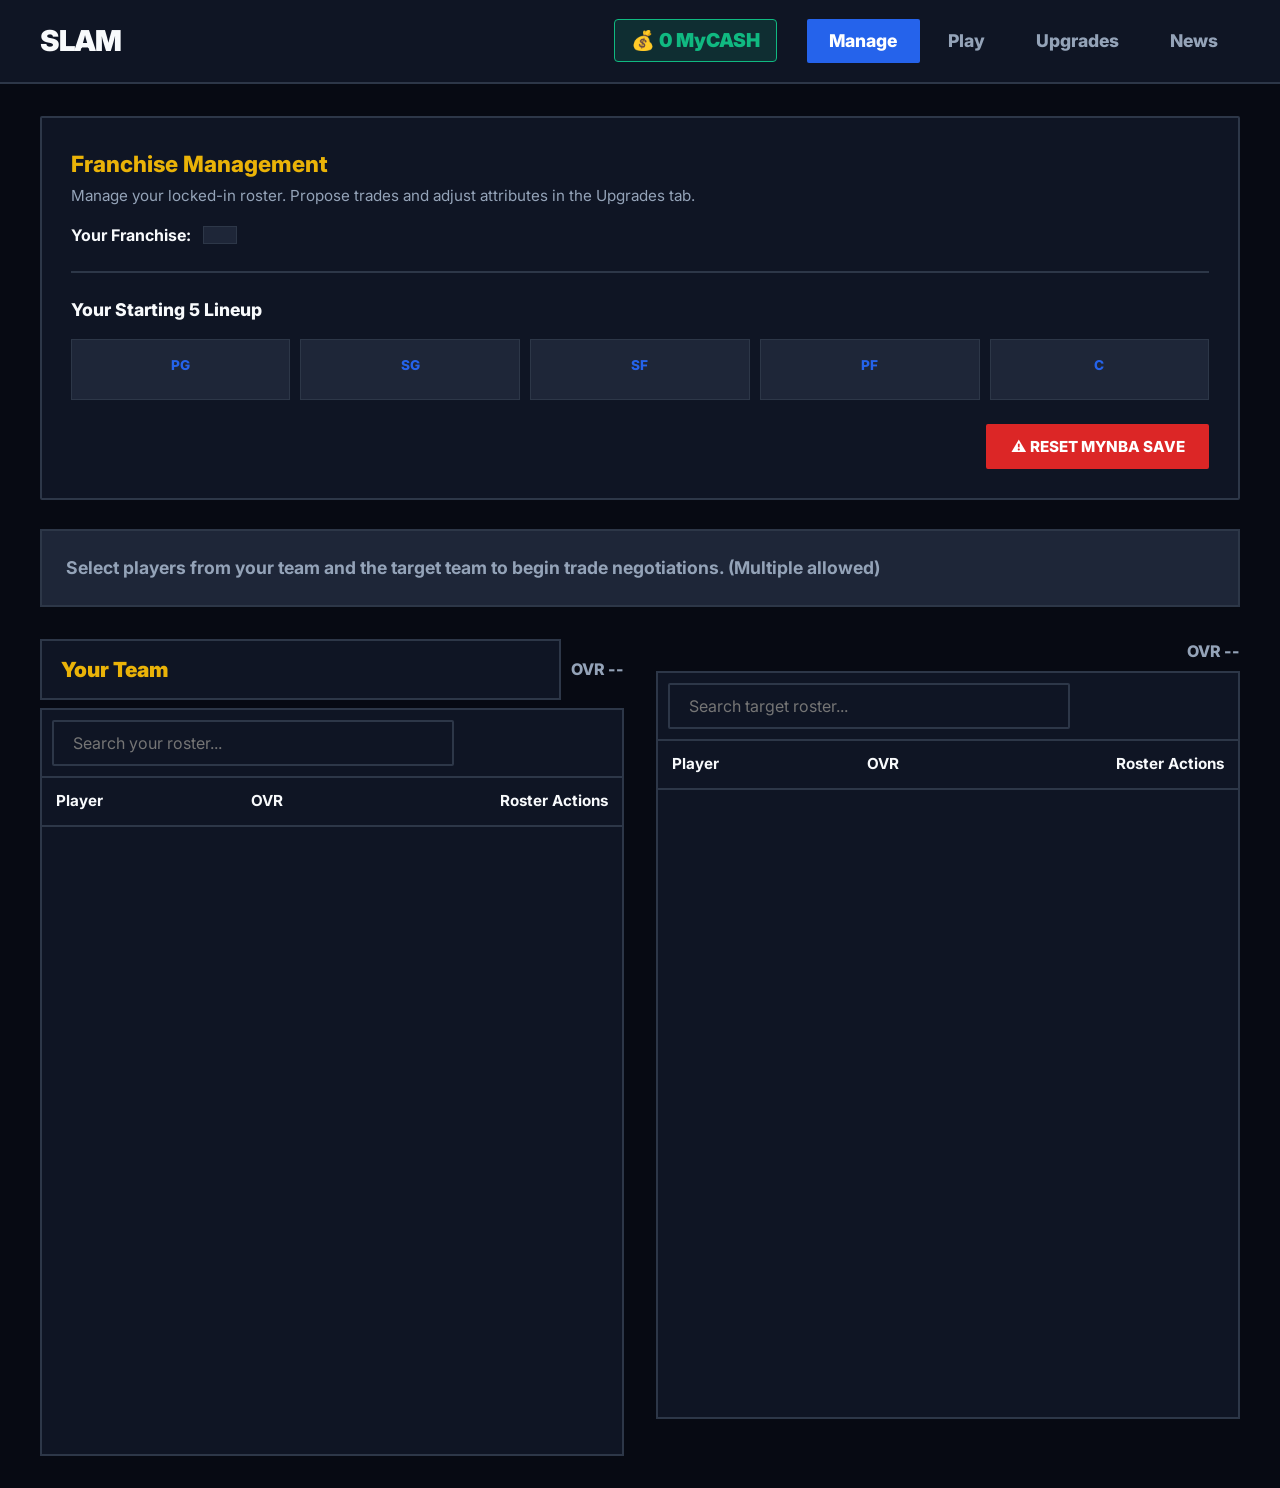
==== commit eb7e1779: "Update slam.html" ====
--- a/slam.html
+++ b/slam.html
@@ -701,7 +701,8 @@
         <div style="display: flex; align-items: center;">
             <div class="mc-badge" id="mc-display">💰 0 MyCASH</div>
             <nav style="margin-left: 30px;">
-                <button class="nav-btn active" id="tab-btn-rosters" onclick="switchTab('tab-rosters')">Rosters & Trades</button>
+                <!-- Renamed from Rosters & Trades to Manage -->
+                <button class="nav-btn active" id="tab-btn-rosters" onclick="switchTab('tab-rosters')">Manage</button>
                 <button class="nav-btn" id="tab-btn-play" onclick="switchTab('tab-play')">Play</button>
                 <button class="nav-btn" id="tab-btn-upgrades" onclick="switchTab('tab-upgrades')">Upgrades</button>
                 <button class="nav-btn" id="tab-btn-news" onclick="switchTab('tab-news')">News</button>
@@ -905,11 +906,12 @@
                             <div style="background-color: var(--bg-hover); border: 2px solid var(--border-color); padding: 4px 12px; font-weight: 800; font-size: 0.85rem;" id="game-status">NOT STARTED</div>
                             <div id="simulation-clock" style="font-size: 1.1rem; font-weight: 700; color: var(--text-muted); margin-top: 8px;">Round - 12:00</div>
                             <div style="margin-top: 1rem; display: flex; flex-direction: column; gap: 8px; align-items: center;">
-                                <button class="btn btn-success" id="play-live-btn" onclick="triggerExhibitionSim(true)" style="padding: 0.8rem 1.5rem; font-size: 1.1rem; width: 100%;">⚡ Play Now</button>
+                                <!-- Removed electricity emoji -->
+                                <button class="btn btn-success" id="play-live-btn" onclick="triggerExhibitionSim(true)" style="padding: 0.8rem 1.5rem; font-size: 1.1rem; width: 100%;">Play Now</button>
                             </div>
                         </div>
 
-                        <!-- Home Team (Opponent) changed color to flat text-main -->
+                        <!-- Home Team (Opponent) styled in flat text-main -->
                         <div style="width: 35%;">
                             <div id="ex-logo-home" style="margin-bottom: 0.5rem; height: 60px; display:flex; align-items:center; justify-content:center;"></div>
                             <div style="font-weight: 900; font-size: 1.1rem; background: var(--bg-dark); padding: 0.5rem; border: 2px solid var(--border-color); color: var(--text-main); text-align: center;" id="ex-name-home">Opponent</div>
@@ -917,7 +919,7 @@
                         </div>
                     </div>
 
-                    <!-- Game Ticker Panel: Set fixed size of 300px height -->
+                    <!-- Game Ticker Panel: Block height explicitly set to 300px -->
                     <div class="panel" style="margin-bottom: 0;">
                         <div class="panel-title">Game Ticker Feed</div>
                         <div class="ticker-box" id="ticker-feed" style="height: 300px;" class="scrollable-area">
@@ -925,6 +927,7 @@
                         </div>
                     </div>
 
+                    <!-- Game Box Score: Expanded to height of 420px -->
                     <div class="panel" style="margin-bottom: 0;">
                         <div class="panel-title">
                             <span>Game Box Score</span>
@@ -933,7 +936,7 @@
                                 <button class="btn" style="padding: 4px 12px; font-size: 0.8rem;" id="box-tab-home" onclick="switchBoxView('home')">Opponent</button>
                             </div>
                         </div>
-                        <div style="overflow-x: auto; max-height: 280px;" class="scrollable-area">
+                        <div style="overflow-x: auto; max-height: 420px;" class="scrollable-area">
                             <table class="roster-table" style="font-size: 0.85rem;">
                                 <thead>
                                     <tr>
@@ -956,12 +959,13 @@
 
                 <!-- RIGHT SIDE: Stats, standings overview -->
                 <div style="display: flex; flex-direction: column; gap: 1.8rem;">
+                    <!-- Season Standings: Height increased to 500px -->
                     <div class="panel" style="margin-bottom: 0;">
                         <div class="panel-title">
                             <span>Season Standings</span>
                             <span style="background-color: var(--bg-hover); padding: 4px 10px; font-size: 0.8rem; color: var(--accent-gold);" id="season-stage">Regular Season</span>
                         </div>
-                        <div style="max-height: 380px; overflow-y: auto;" class="scrollable-area">
+                        <div style="max-height: 500px; overflow-y: auto;" class="scrollable-area">
                             <table class="roster-table" style="font-size: 0.85rem;">
                                 <thead>
                                     <tr>
@@ -977,9 +981,10 @@
                         </div>
                     </div>
 
+                    <!-- Today's League Results: Height increased to 350px -->
                     <div class="panel" id="live-season-scoreboard" style="display: none; border-color: var(--accent-blue); margin-bottom: 0;">
                         <div class="panel-title" style="color: var(--accent-blue); font-size: 1rem;">Today's League Results</div>
-                        <div id="live-games-grid" style="display: flex; flex-direction: column; gap: 8px; max-height: 220px; overflow-y: auto; padding-right: 4px;" class="scrollable-area"></div>
+                        <div id="live-games-grid" style="display: flex; flex-direction: column; gap: 8px; max-height: 350px; overflow-y: auto; padding-right: 4px;" class="scrollable-area"></div>
                     </div>
 
                     <div class="panel" style="margin-bottom: 0;">
@@ -1073,7 +1078,7 @@
     let playoffsState = null;
     
     let userTeamId = ""; 
-    let userMC = 1000000; // Updated starting balance to 1 Million MyCASH
+    let userMC = 1000000; // 1 Million Starting Budget
 
     let activeExhibitionAway = "";
     let activeExhibitionHome = "";
@@ -1204,12 +1209,13 @@
     });
 
     // --- PROXY FAIL-SAFE API PARSER ---
+    // Implemented highly reliable raw-payload retrieval and multiple proxy levels
     async function robustFetchJson(url) {
         try {
             const res = await fetch(url);
             if (res.ok) return await res.json();
         } catch (e) {
-            console.warn("Direct fetch bypassed. Attempting raw JSON proxy fallback...", e);
+            console.warn("Direct fetch bypassed. Trying proxy fallback 1 (AllOrigins Raw)...", e);
         }
         
         try {
@@ -1217,20 +1223,37 @@
             const res = await fetch(proxyUrl);
             if (res.ok) return await res.json();
         } catch (e) {
-            console.warn("AllOrigins proxy wrapper failed. Trying raw fallback proxies...", e);
-        }
-
-        const rawProxies = [
-            `https://corsproxy.io/?url=${encodeURIComponent(url)}`
-        ];
-
-        for (let proxyUrl of rawProxies) {
-            try {
-                const res = await fetch(proxyUrl);
-                if (res.ok) return await res.json();
-            } catch (e) {}
-        }
-        throw new Error(`Failed to establish connection.`);
+            console.warn("Proxy fallback 1 (AllOrigins Raw) failed. Trying proxy fallback 2 (AllOrigins JSON)...", e);
+        }
+
+        try {
+            const proxyUrl = `https://api.allorigins.win/get?url=${encodeURIComponent(url)}`;
+            const res = await fetch(proxyUrl);
+            if (res.ok) {
+                const data = await res.json();
+                if (data && data.contents) {
+                    return JSON.parse(data.contents);
+                }
+            }
+        } catch (e) {
+            console.warn("Proxy fallback 2 (AllOrigins JSON) failed. Trying proxy fallback 3 (CorsProxy)...", e);
+        }
+
+        try {
+            const proxyUrl = `https://corsproxy.io/?url=${encodeURIComponent(url)}`;
+            const res = await fetch(proxyUrl);
+            if (res.ok) return await res.json();
+        } catch (e) {
+            console.warn("Proxy fallback 3 (CorsProxy) failed. Trying proxy fallback 4 (Codetabs)...", e);
+        }
+
+        try {
+            const proxyUrl = `https://api.codetabs.com/v1/proxy?quest=${encodeURIComponent(url)}`;
+            const res = await fetch(proxyUrl);
+            if (res.ok) return await res.json();
+        } catch (e) {}
+
+        throw new Error(`Failed to load resource through all fallback tunnels.`);
     }
 
     // --- NEWS REPORT SYSTEM ---
@@ -1264,39 +1287,39 @@
     }
 
     // --- LOCAL STORAGE STATE PERSISTENCE ---
-    // Updated key to v16 to cleanly purge and re-initialize storage
+    // Save block updated to v17 for migrations
     function saveRostersState() {
-        localStorage.setItem("slam_sim_players_v16", JSON.stringify(PLAYERS));
-        localStorage.setItem("slam_sim_teams_v16", JSON.stringify(ALL_TEAMS));
-        localStorage.setItem("slam_sim_season_standings_v16", JSON.stringify(seasonStandings));
-        localStorage.setItem("slam_sim_season_schedule_v16", JSON.stringify(seasonSchedule));
-        localStorage.setItem("slam_sim_season_round_v16", currentSeasonRound.toString());
-        localStorage.setItem("slam_sim_playoffs_state_v16", JSON.stringify(playoffsState));
-        localStorage.setItem("slam_sim_player_season_stats_v16", JSON.stringify(playerSeasonStats));
-        
-        localStorage.setItem("slam_sim_user_team_v16", userTeamId);
-        localStorage.setItem("slam_sim_user_mc_v16", userMC.toString());
-        localStorage.setItem("slam_sim_custom_lineup_v16", JSON.stringify(customLineup));
-        localStorage.setItem("slam_sim_news_feed_v16", JSON.stringify(NEWS));
+        localStorage.setItem("slam_sim_players_v17", JSON.stringify(PLAYERS));
+        localStorage.setItem("slam_sim_teams_v17", JSON.stringify(ALL_TEAMS));
+        localStorage.setItem("slam_sim_season_standings_v17", JSON.stringify(seasonStandings));
+        localStorage.setItem("slam_sim_season_schedule_v17", JSON.stringify(seasonSchedule));
+        localStorage.setItem("slam_sim_season_round_v17", currentSeasonRound.toString());
+        localStorage.setItem("slam_sim_playoffs_state_v17", JSON.stringify(playoffsState));
+        localStorage.setItem("slam_sim_player_season_stats_v17", JSON.stringify(playerSeasonStats));
+        
+        localStorage.setItem("slam_sim_user_team_v17", userTeamId);
+        localStorage.setItem("slam_sim_user_mc_v17", userMC.toString());
+        localStorage.setItem("slam_sim_custom_lineup_v17", JSON.stringify(customLineup));
+        localStorage.setItem("slam_sim_news_feed_v17", JSON.stringify(NEWS));
     }
 
     function checkRostersState() {
-        const cachedPlayers = localStorage.getItem("slam_sim_players_v16");
-        const cachedTeams = localStorage.getItem("slam_sim_teams_v16");
+        const cachedPlayers = localStorage.getItem("slam_sim_players_v17");
+        const cachedTeams = localStorage.getItem("slam_sim_teams_v17");
         if (cachedPlayers && cachedTeams) {
             PLAYERS = JSON.parse(cachedPlayers);
             ALL_TEAMS = JSON.parse(cachedTeams);
 
-            const sStand = localStorage.getItem("slam_sim_season_standings_v16");
-            const sSched = localStorage.getItem("slam_sim_season_schedule_v16");
-            const sRound = localStorage.getItem("slam_sim_season_round_v16");
-            const sPlay = localStorage.getItem("slam_sim_playoffs_state_v16");
-            const sStats = localStorage.getItem("slam_sim_player_season_stats_v16");
-            const sNews = localStorage.getItem("slam_sim_news_feed_v16");
+            const sStand = localStorage.getItem("slam_sim_season_standings_v17");
+            const sSched = localStorage.getItem("slam_sim_season_schedule_v17");
+            const sRound = localStorage.getItem("slam_sim_season_round_v17");
+            const sPlay = localStorage.getItem("slam_sim_playoffs_state_v17");
+            const sStats = localStorage.getItem("slam_sim_player_season_stats_v17");
+            const sNews = localStorage.getItem("slam_sim_news_feed_v17");
             
-            const sTeam = localStorage.getItem("slam_sim_user_team_v16");
-            const sMC = localStorage.getItem("slam_sim_user_mc_v16");
-            const sLine = localStorage.getItem("slam_sim_custom_lineup_v16");
+            const sTeam = localStorage.getItem("slam_sim_user_team_v17");
+            const sMC = localStorage.getItem("slam_sim_user_mc_v17");
+            const sLine = localStorage.getItem("slam_sim_custom_lineup_v17");
 
             if (sStand) seasonStandings = JSON.parse(sStand);
             if (sSched) seasonSchedule = JSON.parse(sSched);
@@ -1330,7 +1353,7 @@
             
             let rawTeams = [];
             const teamsData = await robustFetchJson(ESPN_TEAMS_API);
-            if (teamsData && teamsData.sports?.[0]?.leagues?.[0]?.teams) {
+            if (teamsData && teamsData.sports && teamsData.sports[0] && teamsData.sports[0].leagues && teamsData.sports[0].leagues[0] && teamsData.sports[0].leagues[0].teams) {
                 rawTeams = teamsData.sports[0].leagues[0].teams.map(t => t.team);
             }
             
@@ -1344,7 +1367,7 @@
                 else if (t.col2) color2 = t.col2;
 
                 return {
-                    id: (t.id).toString(),
+                    id: (t.id || Math.random().toString(36).substr(2, 9)).toString(),
                     name: t.name || t.displayName,
                     abbreviation: t.abbreviation || t.name?.substring(0,3).toUpperCase(),
                     col1: color1,
@@ -1393,13 +1416,13 @@
                         else if (posAbbr.includes("Center") || posAbbr === "C") posAbbr = "C";
 
                         const playerObj = {
-                            id: (a.id).toString(),
+                            id: (a.id || Math.random().toString(36).substr(2, 9)).toString(),
                             name: a.fullName || a.displayName || "Unknown",
                             pos: posAbbr,
                             team: team.name,
                             teamId: team.id,
                             jersey: (a.jersey || Math.floor(Math.random()*99)).toString(),
-                            photo: a.headshot?.href || `https://a.espncdn.com/combiner/i?img=/i/headshots/nba/players/full/${a.id}.png`,
+                            photo: a.headshot?.href || `https://a.espncdn.com/combiner/i?img=/i/headshots/nba/players/full/${a.id || ''}.png`,
                             col1: team.col1,
                             col2: team.col2,
                             injuryDays: 0,
@@ -1496,6 +1519,31 @@
         updateTradeCenterPanel();
     }
 
+    function calcTradeValue(playersArr) {
+        return playersArr.reduce((sum, p) => sum + Math.pow(p.ovr, 5), 0);
+    }
+
+    function updateTradeCenterPanel() {
+        const msg = document.getElementById("trade-negotiator-msg");
+        const actions = document.getElementById("trade-actions");
+        const outDiv = document.getElementById("trade-offer-out");
+        const inDiv = document.getElementById("trade-offer-in");
+
+        // Contract metrics counted strictly in seasons (e.g. S instead of Y)
+        if (tradeA.length > 0 || tradeB.length > 0) {
+            msg.style.display = "none";
+            actions.style.display = "flex";
+            
+            outDiv.innerHTML = tradeA.length > 0 ? tradeA.map(p => `<span style="background:var(--bg-dark); padding:4px 8px; border:1px solid var(--accent-blue); border-radius:2px; font-size:0.9rem; display:inline-block; margin:2px;">${p.name} (${p.ovr}) [${p.contractSeasons}S]</span>`).join('') : `<span style="color:var(--text-muted)">None</span>`;
+            inDiv.innerHTML = tradeB.length > 0 ? tradeB.map(p => `<span style="background:var(--bg-dark); padding:4px 8px; border:1px solid var(--accent-gold); border-radius:2px; font-size:0.9rem; display:inline-block; margin:2px;">${p.name} (${p.ovr}) [${p.contractSeasons}S]</span>`).join('') : `<span style="color:var(--text-muted)">None</span>`;
+
+        } else {
+            msg.style.display = "block";
+            actions.style.display = "none";
+            msg.textContent = "Select players from your team and the target team to begin trade negotiations. (Multiple allowed)";
+        }
+    }
+
     function processSelectedTrade() {
         if (tradeA.length === 0 && tradeB.length === 0) return;
 
@@ -1504,7 +1552,6 @@
 
         if (!teamA || !teamB) return;
 
-        // Caps strictly updated to 25 players to fix roster overflow bugs
         if (teamB.id !== "FA") {
             if (teamA.players.length - tradeA.length + tradeB.length < 5) return alert("You must have at least 5 players on your roster.");
             if (teamB.players.length - tradeB.length + tradeA.length < 5) return alert("The CPU team must have at least 5 players.");
@@ -1893,8 +1940,9 @@
                 addMC(50000);
                 addNewsItem('milestone', `💰 <strong>Victory Payout</strong>: Your franchise earned <strong>50,000 MyCASH</strong> for securing the win!`);
             } else {
-                addMC(15000);
-                addNewsItem('milestone', `💰 <strong>Consolation Payout</strong>: Your franchise earned <strong>15,000 MyCASH</strong> for competing.`);
+                // Tweak: Competing reward set to 5,000 MC
+                addMC(5000);
+                addNewsItem('milestone', `💰 <strong>Consolation Payout</strong>: Your franchise earned <strong>5,000 MyCASH</strong> for competing.`);
             }
         }
 
@@ -2437,7 +2485,8 @@
                 statusMarkup = `<span class="injury-badge" title="${p.injuryType}">🏥 OUT ${p.injuryDays}D</span>`;
             }
 
-            let contractText = p.contractSeasons > 1 ? `${p.contractSeasons} Yrs` : `${p.contractSeasons} Yr`;
+            // Tweak: Changed contract indicators to "Seasons"
+            let contractText = p.contractSeasons > 1 ? `${p.contractSeasons} Seasons` : `${p.contractSeasons} Season`;
             let contractStyle = p.contractSeasons <= 1 ? `background:var(--accent-red); color:white; padding:1px 4px; border-radius:2px; font-weight:800;` : `color:var(--text-muted);`;
 
             row.innerHTML = `
@@ -2643,7 +2692,6 @@
     }
 
     // --- CUSTOM UPGRADES LAB ENGINE ---
-    // Injected player images into lab upgrades dropdown menu mapping
     function buildCustomUpgradesDropdown() {
         const roster = PLAYERS.filter(p => p.teamId === userTeamId);
         roster.sort((a, b) => b.ovr - a.ovr);
@@ -2782,6 +2830,68 @@
         saveRostersState();
     }
 
+    // --- CONTRACT NEGOTIATION SYSTEMS ---
+    function openContractModal(playerId, fromId) {
+        const player = PLAYERS.find(p => p.id === playerId);
+        if (!player) return;
+
+        pendingContractPlayerId = playerId;
+        pendingContractFromId = fromId;
+
+        const { yearly, isStar } = getPlayerSalaryDemand(player);
+        
+        document.getElementById("contract-player-name").textContent = `${player.name} (OVR ${player.ovr})`;
+        
+        let msg = `Requested Salary: <strong>${formatMC(yearly)} MC</strong> per season.`;
+        if (isStar) {
+            msg += `<br><span style="color:var(--accent-gold); font-size:0.9rem;">⭐ Star Premium Applied (+50% salary demand)</span>`;
+        }
+        document.getElementById("contract-msg").innerHTML = msg;
+
+        const optsContainer = document.getElementById("contract-options");
+        optsContainer.innerHTML = [1, 2, 3, 4].map(yrs => {
+            const total = yearly * yrs;
+            const canAfford = userMC >= total;
+            return `
+                <button class="btn ${canAfford ? 'btn-primary' : ''}" 
+                        style="flex-direction:column; padding: 1rem; ${!canAfford ? 'opacity:0.4; cursor:not-allowed;' : ''}"
+                        onclick="${canAfford ? `confirmContract(${yrs}, ${total})` : ''}" ${!canAfford ? 'disabled' : ''}>
+                    <div style="font-weight:900; font-size:1.2rem;">${yrs} Season${yrs>1?'s':''}</div>
+                    <div style="font-size:0.8rem; color:var(--accent-gold);">${formatMC(total)} MC</div>
+                </button>
+            `;
+        }).join('');
+
+        document.getElementById("contract-overlay").style.display = "flex";
+    }
+
+    function closeContractModal() {
+        document.getElementById("contract-overlay").style.display = "none";
+        pendingContractPlayerId = null;
+        pendingContractFromId = null;
+    }
+
+    function confirmContract(years, totalCost) {
+        if (userMC < totalCost) return;
+        
+        addMC(-totalCost);
+        
+        const player = PLAYERS.find(p => p.id === pendingContractPlayerId);
+        if (player) {
+            if (pendingContractFromId === "FA") {
+                player.contractSeasons = years;
+                transferPlayerDirect(player.id, "FA", userTeamId, true);
+                addNewsItem('trade', `✍️ <strong>Free Agent Signing</strong>: The <strong>${ALL_TEAMS.find(t=>t.id===userTeamId).name}</strong> have signed <strong>${player.name}</strong> to a ${years}-season deal worth ${formatMC(totalCost)} MC.`);
+            } else {
+                player.contractSeasons = (player.contractSeasons || 0) + years;
+                addNewsItem('trade', `📝 <strong>Contract Extension</strong>: <strong>${player.name}</strong> has agreed to a ${years}-season extension with the franchise for ${formatMC(totalCost)} MC.`);
+                saveRostersState();
+                renderRosterSide('a');
+            }
+        }
+        closeContractModal();
+    }
+
     // --- RUNTIME BOOTSTRAP GATEWAY ---
     window.onload = () => {
         if (checkRostersState()) {
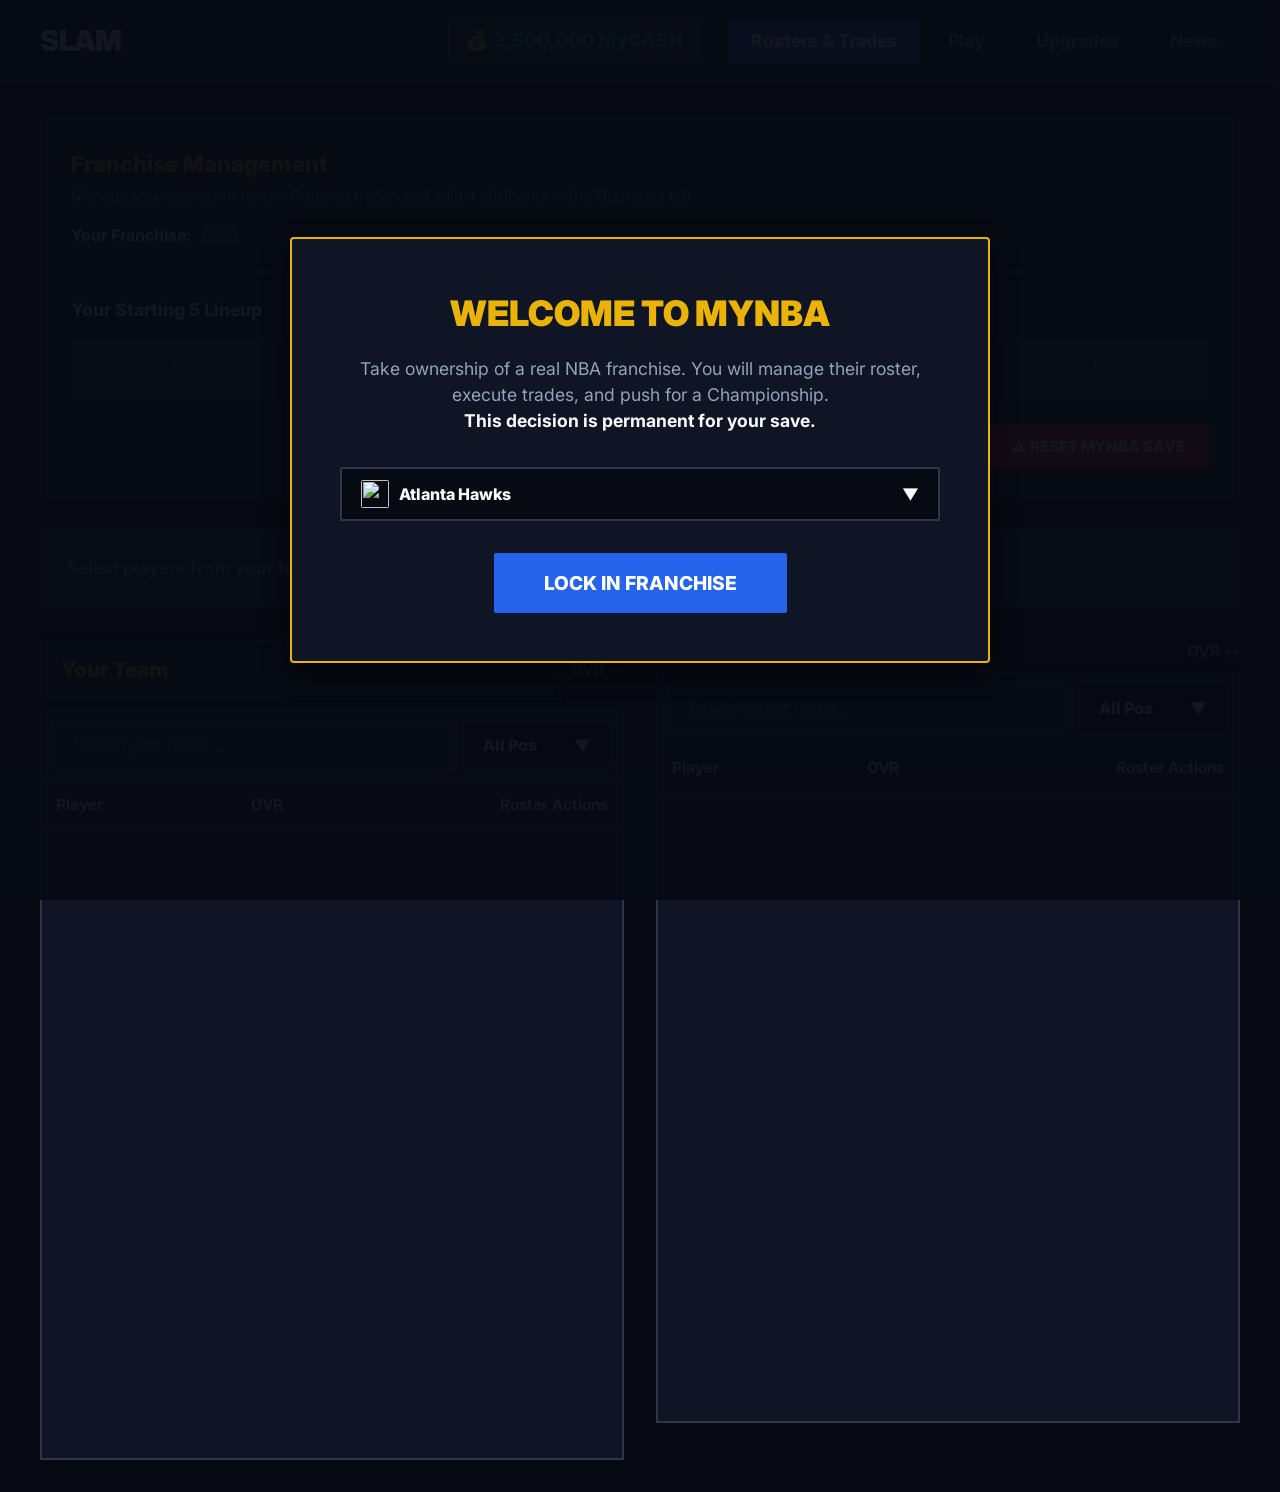
==== commit 1c27b134: "Update slam.html" ====
--- a/slam.html
+++ b/slam.html
@@ -237,6 +237,7 @@
             }
         }
 
+        /* Unified Overscroll Containment to Prevent Chaining Scroll Events to Page Body */
         .scrollable-area, .roster-pane, .ticker-box, .cd-menu, .team-selection-box, .team-selection-overlay, .news-container {
             overscroll-behavior: contain !important;
         }
@@ -564,6 +565,7 @@
             width: 100%;
             max-width: 700px;
             text-align: center;
+            /* Unified Flat shadow - Removed colored glow */
             box-shadow: 0 10px 25px rgba(0, 0, 0, 0.5);
         }
 
@@ -588,6 +590,7 @@
         .bracket-box.finals-box {
             border-color: var(--accent-gold);
             padding: 18px;
+            /* Unified Flat shadow - Removed colored glow */
             box-shadow: 0 4px 10px rgba(0, 0, 0, 0.4);
         }
 
@@ -701,8 +704,7 @@
         <div style="display: flex; align-items: center;">
             <div class="mc-badge" id="mc-display">💰 0 MyCASH</div>
             <nav style="margin-left: 30px;">
-                <!-- Renamed from Rosters & Trades to Manage -->
-                <button class="nav-btn active" id="tab-btn-rosters" onclick="switchTab('tab-rosters')">Manage</button>
+                <button class="nav-btn active" id="tab-btn-rosters" onclick="switchTab('tab-rosters')">Rosters & Trades</button>
                 <button class="nav-btn" id="tab-btn-play" onclick="switchTab('tab-play')">Play</button>
                 <button class="nav-btn" id="tab-btn-upgrades" onclick="switchTab('tab-upgrades')">Upgrades</button>
                 <button class="nav-btn" id="tab-btn-news" onclick="switchTab('tab-news')">News</button>
@@ -857,6 +859,7 @@
 
                     <!-- Column 3: Grand Finals Trophy / Winner (Center) -->
                     <div style="text-align: center; display: flex; flex-direction: column; justify-content: center; align-items: center; gap: 20px;">
+                        <!-- Flat Trophy SVG with removed shadow filters -->
                         <svg style="width: 90px; height: 90px;" viewBox="0 0 24 24" fill="var(--accent-gold)">
                             <path d="M18 2H6c-1.1 0-2 .9-2 2v1c0 2.21 1.79 4 4 4h1v5c0 2.21 1.79 4 4 4h2c2.21 0 4-1.79 4-4V9h1c2.21 0 4-1.79 4-4V4c0-1.1-.9-2-2-2zm-1 7h-1V5h1v4zm-7-4h4v8c0 1.1-.9 2-2 2s-2-.9-2-2V5zM5 5h1v4H5V5zm14 4h-1V5h1v4zM12 18c-2.21 0-4 1.79-4 4h8c0-2.21-1.79-4-4-4z"/>
                         </svg>
@@ -906,28 +909,25 @@
                             <div style="background-color: var(--bg-hover); border: 2px solid var(--border-color); padding: 4px 12px; font-weight: 800; font-size: 0.85rem;" id="game-status">NOT STARTED</div>
                             <div id="simulation-clock" style="font-size: 1.1rem; font-weight: 700; color: var(--text-muted); margin-top: 8px;">Round - 12:00</div>
                             <div style="margin-top: 1rem; display: flex; flex-direction: column; gap: 8px; align-items: center;">
-                                <!-- Removed electricity emoji -->
-                                <button class="btn btn-success" id="play-live-btn" onclick="triggerExhibitionSim(true)" style="padding: 0.8rem 1.5rem; font-size: 1.1rem; width: 100%;">Play Now</button>
+                                <button class="btn btn-success" id="play-live-btn" onclick="triggerExhibitionSim(true)" style="padding: 0.8rem 1.5rem; font-size: 1.1rem; width: 100%;">⚡ Play Now</button>
                             </div>
                         </div>
 
-                        <!-- Home Team (Opponent) styled in flat text-main -->
                         <div style="width: 35%;">
                             <div id="ex-logo-home" style="margin-bottom: 0.5rem; height: 60px; display:flex; align-items:center; justify-content:center;"></div>
-                            <div style="font-weight: 900; font-size: 1.1rem; background: var(--bg-dark); padding: 0.5rem; border: 2px solid var(--border-color); color: var(--text-main); text-align: center;" id="ex-name-home">Opponent</div>
+                            <div style="font-weight: 900; font-size: 1.1rem; background: var(--bg-dark); padding: 0.5rem; border: 2px solid var(--border-color); color: var(--accent-gold); text-align: center;" id="ex-name-home">Opponent</div>
                             <div class="scoreboard-score" id="score-home-val" style="margin-top: 0.5rem; font-size: 3rem;">0</div>
                         </div>
                     </div>
 
-                    <!-- Game Ticker Panel: Block height explicitly set to 300px -->
-                    <div class="panel" style="margin-bottom: 0;">
+                    <!-- Optimized Game Ticker panel stretching to fill the vertical layout space -->
+                    <div class="panel" style="margin-bottom: 0; flex-grow: 1; display: flex; flex-direction: column;">
                         <div class="panel-title">Game Ticker Feed</div>
-                        <div class="ticker-box" id="ticker-feed" style="height: 300px;" class="scrollable-area">
+                        <div class="ticker-box" id="ticker-feed" style="flex-grow: 1; min-height: 250px;">
                             <div class="ticker-entry" style="color: var(--text-muted)">Your upcoming scheduled franchise game is ready. Select 'Play Now' to proceed.</div>
                         </div>
                     </div>
 
-                    <!-- Game Box Score: Expanded to height of 420px -->
                     <div class="panel" style="margin-bottom: 0;">
                         <div class="panel-title">
                             <span>Game Box Score</span>
@@ -936,7 +936,7 @@
                                 <button class="btn" style="padding: 4px 12px; font-size: 0.8rem;" id="box-tab-home" onclick="switchBoxView('home')">Opponent</button>
                             </div>
                         </div>
-                        <div style="overflow-x: auto; max-height: 420px;" class="scrollable-area">
+                        <div style="overflow-x: auto; max-height: 280px;" class="scrollable-area">
                             <table class="roster-table" style="font-size: 0.85rem;">
                                 <thead>
                                     <tr>
@@ -959,13 +959,12 @@
 
                 <!-- RIGHT SIDE: Stats, standings overview -->
                 <div style="display: flex; flex-direction: column; gap: 1.8rem;">
-                    <!-- Season Standings: Height increased to 500px -->
                     <div class="panel" style="margin-bottom: 0;">
                         <div class="panel-title">
                             <span>Season Standings</span>
                             <span style="background-color: var(--bg-hover); padding: 4px 10px; font-size: 0.8rem; color: var(--accent-gold);" id="season-stage">Regular Season</span>
                         </div>
-                        <div style="max-height: 500px; overflow-y: auto;" class="scrollable-area">
+                        <div style="max-height: 380px; overflow-y: auto;" class="scrollable-area">
                             <table class="roster-table" style="font-size: 0.85rem;">
                                 <thead>
                                     <tr>
@@ -981,10 +980,9 @@
                         </div>
                     </div>
 
-                    <!-- Today's League Results: Height increased to 350px -->
                     <div class="panel" id="live-season-scoreboard" style="display: none; border-color: var(--accent-blue); margin-bottom: 0;">
                         <div class="panel-title" style="color: var(--accent-blue); font-size: 1rem;">Today's League Results</div>
-                        <div id="live-games-grid" style="display: flex; flex-direction: column; gap: 8px; max-height: 350px; overflow-y: auto; padding-right: 4px;" class="scrollable-area"></div>
+                        <div id="live-games-grid" style="display: flex; flex-direction: column; gap: 8px; max-height: 220px; overflow-y: auto; padding-right: 4px;" class="scrollable-area"></div>
                     </div>
 
                     <div class="panel" style="margin-bottom: 0;">
@@ -1078,7 +1076,7 @@
     let playoffsState = null;
     
     let userTeamId = ""; 
-    let userMC = 1000000; // 1 Million Starting Budget
+    let userMC = 2500000; // Starting franchise budget
 
     let activeExhibitionAway = "";
     let activeExhibitionHome = "";
@@ -1104,23 +1102,45 @@
     let pendingContractPlayerId = null;
     let pendingContractFromId = null;
 
+    // --- FALLBACK NBA FRANCHISES ---
+    const FALLBACK_TEAMS = [
+        { id: "1", name: "Atlanta Hawks", abbreviation: "ATL", col1: "#E03A3E", col2: "#C1D32F", logo: "https://a.espncdn.com/i/teamlogos/nba/500/atl.png" },
+        { id: "2", name: "Boston Celtics", abbreviation: "BOS", col1: "#007A33", col2: "#BA9653", logo: "https://a.espncdn.com/i/teamlogos/nba/500/bos.png" },
+        { id: "3", name: "New Orleans Pelicans", abbreviation: "NOP", col1: "#0C2340", col2: "#C8102E", logo: "https://a.espncdn.com/i/teamlogos/nba/500/no.png" },
+        { id: "4", name: "Chicago Bulls", abbreviation: "CHI", col1: "#CE1141", col2: "#000000", logo: "https://a.espncdn.com/i/teamlogos/nba/500/chi.png" },
+        { id: "5", name: "Cleveland Cavaliers", abbreviation: "CLE", col1: "#860038", col2: "#FDBB30", logo: "https://a.espncdn.com/i/teamlogos/nba/500/cle.png" },
+        { id: "6", name: "Dallas Mavericks", abbreviation: "DAL", col1: "#00538C", col2: "#B8C4CA", logo: "https://a.espncdn.com/i/teamlogos/nba/500/dal.png" },
+        { id: "7", name: "Denver Nuggets", abbreviation: "DEN", col1: "#0E2240", col2: "#FEC524", logo: "https://a.espncdn.com/i/teamlogos/nba/500/den.png" },
+        { id: "8", name: "Detroit Pistons", abbreviation: "DET", col1: "#C8102E", col2: "#1D428A", logo: "https://a.espncdn.com/i/teamlogos/nba/500/det.png" },
+        { id: "9", name: "Golden State Warriors", abbreviation: "GSW", col1: "#1D428A", col2: "#FFC72C", logo: "https://a.espncdn.com/i/teamlogos/nba/500/gs.png" },
+        { id: "10", name: "Houston Rockets", abbreviation: "HOU", col1: "#CE1141", col2: "#000000", logo: "https://a.espncdn.com/i/teamlogos/nba/500/hou.png" }
+    ];
+
     const ESPN_TEAMS_API = "https://site.api.espn.com/apis/site/v2/sports/basketball/nba/teams";
 
     function formatMC(val) {
         return val.toLocaleString();
+    }
+
+    // --- REALISTIC BENCH SUBSTITUTE NAME GENERATOR ---
+    function generateRealisticSubstituteName() {
+        const firstNames = ["Marcus", "Andre", "Tyler", "Brandon", "Derrick", "Malik", "Devin", "Jordan", "Christian", "DeAndre", "Reggie", "Zach", "Xavier", "Anthony", "Donovan", "Jalen", "Caleb", "Tre", "Darius"];
+        const lastNames = ["Carter", "Jackson", "Miller", "Williams", "Smith", "Johnson", "Davis", "Robinson", "Harris", "Thompson", "Dixon", "Jefferson", "Porter", "Allen", "Young", "Brooks", "Smart"];
+        return firstNames[Math.floor(Math.random() * firstNames.length)] + " " + lastNames[Math.floor(Math.random() * lastNames.length)];
     }
 
     // --- ASSIGN PLAYER ATTRIBUTES HELPER ---
     function assignPlayerAttributes(p) {
         const rand = (min, max) => Math.floor(Math.random() * (max - min + 1)) + min;
         let base = rand(68, 85);
-        if (Math.random() < 0.12) base = rand(86, 96); 
+        if (Math.random() < 0.12) base = rand(86, 96); // Superstars
         
         p.off = base + rand(-5, 5);
         p.def = base + rand(-5, 5);
         p.reb = base + rand(-5, 5);
         p.ast = base + rand(-5, 5);
         
+        // Positional modifiers
         if (p.pos === "PG") { p.ast += 6; p.off += 2; p.reb -= 4; }
         if (p.pos === "SG") { p.off += 4; p.reb -= 2; }
         if (p.pos === "PF") { p.reb += 3; p.def += 2; }
@@ -1136,7 +1156,7 @@
         p.injuryType = "";
 
         if (typeof p.contractSeasons === 'undefined') {
-            p.contractSeasons = Math.floor(Math.random() * 3) + 2; 
+            p.contractSeasons = Math.floor(Math.random() * 3) + 2; // Default 2 to 4 seasons
         }
     }
 
@@ -1209,13 +1229,13 @@
     });
 
     // --- PROXY FAIL-SAFE API PARSER ---
-    // Implemented highly reliable raw-payload retrieval and multiple proxy levels
     async function robustFetchJson(url) {
         try {
+            // First attempt direct fetch. ESPN normally works directly for GET.
             const res = await fetch(url);
             if (res.ok) return await res.json();
         } catch (e) {
-            console.warn("Direct fetch bypassed. Trying proxy fallback 1 (AllOrigins Raw)...", e);
+            console.warn("Direct fetch bypassed. Attempting raw JSON proxy fallback...", e);
         }
         
         try {
@@ -1223,37 +1243,20 @@
             const res = await fetch(proxyUrl);
             if (res.ok) return await res.json();
         } catch (e) {
-            console.warn("Proxy fallback 1 (AllOrigins Raw) failed. Trying proxy fallback 2 (AllOrigins JSON)...", e);
-        }
-
-        try {
-            const proxyUrl = `https://api.allorigins.win/get?url=${encodeURIComponent(url)}`;
-            const res = await fetch(proxyUrl);
-            if (res.ok) {
-                const data = await res.json();
-                if (data && data.contents) {
-                    return JSON.parse(data.contents);
-                }
-            }
-        } catch (e) {
-            console.warn("Proxy fallback 2 (AllOrigins JSON) failed. Trying proxy fallback 3 (CorsProxy)...", e);
-        }
-
-        try {
-            const proxyUrl = `https://corsproxy.io/?url=${encodeURIComponent(url)}`;
-            const res = await fetch(proxyUrl);
-            if (res.ok) return await res.json();
-        } catch (e) {
-            console.warn("Proxy fallback 3 (CorsProxy) failed. Trying proxy fallback 4 (Codetabs)...", e);
-        }
-
-        try {
-            const proxyUrl = `https://api.codetabs.com/v1/proxy?quest=${encodeURIComponent(url)}`;
-            const res = await fetch(proxyUrl);
-            if (res.ok) return await res.json();
-        } catch (e) {}
-
-        throw new Error(`Failed to load resource through all fallback tunnels.`);
+            console.warn("AllOrigins proxy wrapper failed. Trying raw fallback proxies...", e);
+        }
+
+        const rawProxies = [
+            `https://corsproxy.io/?url=${encodeURIComponent(url)}`
+        ];
+
+        for (let proxyUrl of rawProxies) {
+            try {
+                const res = await fetch(proxyUrl);
+                if (res.ok) return await res.json();
+            } catch (e) {}
+        }
+        throw new Error(`Failed to establish connection.`);
     }
 
     // --- NEWS REPORT SYSTEM ---
@@ -1287,39 +1290,39 @@
     }
 
     // --- LOCAL STORAGE STATE PERSISTENCE ---
-    // Save block updated to v17 for migrations
+    // Updated save/load keys to v15 to cleanly purge old cache and force initial roster downloads
     function saveRostersState() {
-        localStorage.setItem("slam_sim_players_v17", JSON.stringify(PLAYERS));
-        localStorage.setItem("slam_sim_teams_v17", JSON.stringify(ALL_TEAMS));
-        localStorage.setItem("slam_sim_season_standings_v17", JSON.stringify(seasonStandings));
-        localStorage.setItem("slam_sim_season_schedule_v17", JSON.stringify(seasonSchedule));
-        localStorage.setItem("slam_sim_season_round_v17", currentSeasonRound.toString());
-        localStorage.setItem("slam_sim_playoffs_state_v17", JSON.stringify(playoffsState));
-        localStorage.setItem("slam_sim_player_season_stats_v17", JSON.stringify(playerSeasonStats));
-        
-        localStorage.setItem("slam_sim_user_team_v17", userTeamId);
-        localStorage.setItem("slam_sim_user_mc_v17", userMC.toString());
-        localStorage.setItem("slam_sim_custom_lineup_v17", JSON.stringify(customLineup));
-        localStorage.setItem("slam_sim_news_feed_v17", JSON.stringify(NEWS));
+        localStorage.setItem("slam_sim_players_v15", JSON.stringify(PLAYERS));
+        localStorage.setItem("slam_sim_teams_v15", JSON.stringify(ALL_TEAMS));
+        localStorage.setItem("slam_sim_season_standings_v15", JSON.stringify(seasonStandings));
+        localStorage.setItem("slam_sim_season_schedule_v15", JSON.stringify(seasonSchedule));
+        localStorage.setItem("slam_sim_season_round_v15", currentSeasonRound.toString());
+        localStorage.setItem("slam_sim_playoffs_state_v15", JSON.stringify(playoffsState));
+        localStorage.setItem("slam_sim_player_season_stats_v15", JSON.stringify(playerSeasonStats));
+        
+        localStorage.setItem("slam_sim_user_team_v15", userTeamId);
+        localStorage.setItem("slam_sim_user_mc_v15", userMC.toString());
+        localStorage.setItem("slam_sim_custom_lineup_v15", JSON.stringify(customLineup));
+        localStorage.setItem("slam_sim_news_feed_v15", JSON.stringify(NEWS));
     }
 
     function checkRostersState() {
-        const cachedPlayers = localStorage.getItem("slam_sim_players_v17");
-        const cachedTeams = localStorage.getItem("slam_sim_teams_v17");
+        const cachedPlayers = localStorage.getItem("slam_sim_players_v15");
+        const cachedTeams = localStorage.getItem("slam_sim_teams_v15");
         if (cachedPlayers && cachedTeams) {
             PLAYERS = JSON.parse(cachedPlayers);
             ALL_TEAMS = JSON.parse(cachedTeams);
 
-            const sStand = localStorage.getItem("slam_sim_season_standings_v17");
-            const sSched = localStorage.getItem("slam_sim_season_schedule_v17");
-            const sRound = localStorage.getItem("slam_sim_season_round_v17");
-            const sPlay = localStorage.getItem("slam_sim_playoffs_state_v17");
-            const sStats = localStorage.getItem("slam_sim_player_season_stats_v17");
-            const sNews = localStorage.getItem("slam_sim_news_feed_v17");
+            const sStand = localStorage.getItem("slam_sim_season_standings_v15");
+            const sSched = localStorage.getItem("slam_sim_season_schedule_v15");
+            const sRound = localStorage.getItem("slam_sim_season_round_v15");
+            const sPlay = localStorage.getItem("slam_sim_playoffs_state_v15");
+            const sStats = localStorage.getItem("slam_sim_player_season_stats_v15");
+            const sNews = localStorage.getItem("slam_sim_news_feed_v15");
             
-            const sTeam = localStorage.getItem("slam_sim_user_team_v17");
-            const sMC = localStorage.getItem("slam_sim_user_mc_v17");
-            const sLine = localStorage.getItem("slam_sim_custom_lineup_v17");
+            const sTeam = localStorage.getItem("slam_sim_user_team_v15");
+            const sMC = localStorage.getItem("slam_sim_user_mc_v15");
+            const sLine = localStorage.getItem("slam_sim_custom_lineup_v15");
 
             if (sStand) seasonStandings = JSON.parse(sStand);
             if (sSched) seasonSchedule = JSON.parse(sSched);
@@ -1332,13 +1335,55 @@
             if (sMC) userMC = parseInt(sMC, 10);
             if (sLine) customLineup = JSON.parse(sLine);
 
+            ALL_TEAMS.forEach(team => {
+                if (team.id !== "FA" && (!team.players || team.players.length === 0)) {
+                    generateSynchronousRoster(team);
+                }
+            });
+
             return true;
         }
         return false;
     }
 
+    // --- PROCEDURAL OFFLINE ROSTER GENERATOR ---
+    function generateSynchronousRoster(team) {
+        if (team.id === "FA") return;
+        const positions = ["PG", "SG", "SF", "PF", "C", "PG", "SG", "SF", "PF", "C"];
+        const teamPlayerIds = [];
+        positions.forEach((pos, idx) => {
+            const fallbackId = `fb-${team.id}-${idx}`;
+            let playerObj = PLAYERS.find(p => p.id === fallbackId);
+            if (!playerObj) {
+                playerObj = {
+                    id: fallbackId,
+                    name: generateRealisticSubstituteName(),
+                    pos: pos,
+                    team: team.name,
+                    teamId: team.id,
+                    jersey: Math.floor(Math.random() * 99).toString(),
+                    photo: `https://a.espncdn.com/combiner/i?img=/i/headshots/nba/players/full/default.png`,
+                    col1: team.col1,
+                    col2: team.col2,
+                    injuryDays: 0,
+                    injuryType: "",
+                    contractSeasons: Math.floor(Math.random() * 3) + 2
+                };
+                assignPlayerAttributes(playerObj);
+                PLAYERS.push(playerObj);
+            } else {
+                playerObj.team = team.name;
+                playerObj.teamId = team.id;
+                playerObj.col1 = team.col1;
+                playerObj.col2 = team.col2;
+            }
+            teamPlayerIds.push(fallbackId);
+        });
+        team.players = teamPlayerIds;
+    }
+
     // --- DATA INTAKE ---
-    // Strictly downloads structures and active rosters from ESPN Live API (No offline backup generation or faking)
+    // Fetches all team structures and downloads their real rosters immediately, saving them to the browser's persistent store
     async function loadNBADataFromAPI() {
         const loader = document.getElementById("api-loader");
         const progress = document.getElementById("loader-progress");
@@ -1352,9 +1397,17 @@
             progress.style.width = "10%";
             
             let rawTeams = [];
-            const teamsData = await robustFetchJson(ESPN_TEAMS_API);
-            if (teamsData && teamsData.sports && teamsData.sports[0] && teamsData.sports[0].leagues && teamsData.sports[0].leagues[0] && teamsData.sports[0].leagues[0].teams) {
-                rawTeams = teamsData.sports[0].leagues[0].teams.map(t => t.team);
+            try {
+                const teamsData = await robustFetchJson(ESPN_TEAMS_API);
+                if (teamsData && teamsData.sports?.[0]?.leagues?.[0]?.teams) {
+                    rawTeams = teamsData.sports[0].leagues[0].teams.map(t => t.team);
+                }
+            } catch (err) {
+                console.warn("Online API could not be reached. Activating fail-safe fallback database...", err);
+            }
+
+            if (rawTeams.length === 0) {
+                rawTeams = FALLBACK_TEAMS;
             }
             
             const tempTeams = rawTeams.map(t => {
@@ -1390,9 +1443,10 @@
             ALL_TEAMS = tempTeams;
             PLAYERS = [];
 
-            msg.textContent = "Downloading real NBA rosters...";
+            msg.textContent = "Downloading and structuring rosters offline...";
             progress.style.width = "20%";
 
+            // Download real rosters for all 30 teams concurrently to cache everything permanently
             const rosterPromises = tempTeams.filter(t => t.id !== "FA").map(async (team, index, arr) => {
                 try {
                     const rosterUrl = `https://site.api.espn.com/apis/site/v2/sports/basketball/nba/teams/${team.id}/roster`;
@@ -1422,7 +1476,7 @@
                             team: team.name,
                             teamId: team.id,
                             jersey: (a.jersey || Math.floor(Math.random()*99)).toString(),
-                            photo: a.headshot?.href || `https://a.espncdn.com/combiner/i?img=/i/headshots/nba/players/full/${a.id || ''}.png`,
+                            photo: a.headshot?.href || `https://a.espncdn.com/combiner/i?img=/i/headshots/nba/players/full/${a.id}.png`,
                             col1: team.col1,
                             col2: team.col2,
                             injuryDays: 0,
@@ -1435,15 +1489,41 @@
                         teamPlayerIds.push(playerObj.id);
                     });
                     
+                    // Fallback backfill
+                    const positions = ["PG", "SG", "SF", "PF", "C"];
+                    while (teamPlayerIds.length < 8) {
+                        const fallbackId = `fb-${team.id}-extra-${teamPlayerIds.length}`;
+                        const fallbackPlayer = {
+                            id: fallbackId,
+                            name: generateRealisticSubstituteName(),
+                            pos: positions[teamPlayerIds.length % positions.length],
+                            team: team.name,
+                            teamId: team.id,
+                            jersey: Math.floor(Math.random() * 99).toString(),
+                            photo: `https://a.espncdn.com/combiner/i?img=/i/headshots/nba/players/full/default.png`,
+                            col1: team.col1,
+                            col2: team.col2,
+                            injuryDays: 0,
+                            injuryType: "",
+                            contractSeasons: Math.floor(Math.random() * 3) + 2
+                        };
+                        assignPlayerAttributes(fallbackPlayer);
+                        if (!PLAYERS.some(p => p.id === fallbackId)) {
+                            PLAYERS.push(fallbackPlayer);
+                        }
+                        teamPlayerIds.push(fallbackId);
+                    }
                     team.players = teamPlayerIds;
                 } catch (e) {
-                    console.warn(`Roster load failed for team ${team.name}.`, e);
+                    console.warn(`Roster load failed for team ${team.name}, using generated offline roster.`, e);
+                    generateSynchronousRoster(team);
                 }
                 const percent = 20 + Math.round(((index + 1) / arr.length) * 80);
                 progress.style.width = `${percent}%`;
             });
 
             await Promise.all(rosterPromises);
+            
             saveRostersState();
             
             setTimeout(() => {
@@ -1451,14 +1531,343 @@
                 initApp();
             }, 500);
         } catch (err) {
-            alert("Critical Connection Error. Please verify your internet connection and refresh.");
+            alert("Critical Error loading data. Initializing offline generation fail-safe.");
             loader.style.display = "none";
         }
     }
 
     async function loadTeamRosterDynamically(teamId) {
-        // Fully preloaded during stream
+        // Roster payloads are fully pre-cached during startup load, fallback method preserved
+        const team = ALL_TEAMS.find(t => t.id === teamId);
+        if (!team || teamId === "FA") return;
         saveRostersState();
+    }
+
+    // --- LIFECYCLE ---
+    function initApp() {
+        const posOpts = [
+            {label:'All Pos', value:'ALL'},{label:'PG', value:'PG'},{label:'SG', value:'SG'},
+            {label:'SF', value:'SF'},{label:'PF', value:'PF'},{label:'C', value:'C'}
+        ];
+        createDropdown('pos-a', posOpts, 'ALL', '', 'onRosterPosA');
+        createDropdown('pos-b', posOpts, 'ALL', '', 'onRosterPosB');
+        
+        updateMCDisplay();
+        
+        if (!userTeamId) {
+            document.body.style.overflow = "hidden";
+            renderStartupTeamSelectors();
+            document.getElementById("team-selection-overlay").style.display = "flex";
+        } else {
+            document.body.style.overflow = "";
+            document.getElementById("team-selection-overlay").style.display = "none";
+            switchTab("tab-rosters");
+            updateUserTeamDisplay();
+            renderRosterSide('a');
+            buildCustomLogoDropdowns();
+            renderLineupSelectors();
+        }
+
+        renderNewsFeed();
+        if(seasonStandings.length === 0 && userTeamId) startSeason();
+    }
+
+    function renderStartupTeamSelectors() {
+        const wrapper = document.getElementById("cd-wrapper-startup");
+        if(!wrapper) return;
+        
+        let opts = ALL_TEAMS.filter(t => t.id !== "FA").map(t => ({
+            label: t.name,
+            value: t.id,
+            logo: t.logo
+        }));
+        
+        createDropdown('startup', opts, opts[0]?.value, 'Select Team to Lock In', '');
+    }
+
+    async function lockInMyNBATeam() {
+        const selectedTeamId = activeDropdowns['startup'];
+        if (!selectedTeamId) return;
+
+        userTeamId = selectedTeamId;
+        saveRostersState();
+
+        const loader = document.getElementById("api-loader");
+        loader.style.display = "flex";
+        document.getElementById("loader-msg").textContent = "Structuring your franchise roster...";
+
+        await loadTeamRosterDynamically(userTeamId);
+
+        loader.style.display = "none";
+        initApp();
+    }
+
+    window.onRosterPosA = (v) => { renderRosterSide('a'); }
+    window.onRosterPosB = (v) => { renderRosterSide('b'); }
+
+    window.onLineupPG = (val) => { customLineup.PG = val; saveRostersState(); }
+    window.onLineupSG = (val) => { customLineup.SG = val; saveRostersState(); }
+    window.onLineupSF = (val) => { customLineup.SF = val; saveRostersState(); }
+    window.onLineupPF = (val) => { customLineup.PF = val; saveRostersState(); }
+    window.onLineupC  = (val) => { customLineup.C  = val; saveRostersState(); }
+
+    function switchTab(tabId) {
+        document.querySelectorAll('.tab-content').forEach(tab => tab.classList.remove('active'));
+        document.querySelectorAll('.nav-btn').forEach(btn => btn.classList.remove('active'));
+        
+        document.getElementById(tabId).classList.add('active');
+        
+        const idx = ['tab-rosters', 'tab-play', 'tab-upgrades', 'tab-news'].indexOf(tabId);
+        if(document.querySelectorAll('.nav-btn')[idx]) {
+            document.querySelectorAll('.nav-btn')[idx].classList.add('active');
+        }
+
+        if (tabId === 'tab-rosters') {
+            renderRosterSide('a');
+            renderRosterSide('b');
+            renderLineupSelectors();
+        } else if (tabId === 'tab-play') {
+            updateMatchupPreview();
+            renderStandings();
+            renderLeagueLeaders();
+        } else if (tabId === 'tab-upgrades') {
+            buildCustomUpgradesDropdown();
+        } else if (tabId === 'tab-news') {
+            renderNewsFeed();
+        }
+    }
+
+    // --- MYCASH INDICATOR AND DATA CONTROLLER ---
+    function updateMCDisplay() {
+        const display = document.getElementById("mc-display");
+        if (display) {
+            display.innerHTML = `💰 ${formatMC(userMC)} MyCASH`;
+        }
+        saveRostersState();
+    }
+
+    function addMC(amount) {
+        userMC = Math.max(0, userMC + amount); 
+        updateMCDisplay();
+    }
+
+    function resetMyNBAMode() {
+        if(confirm("Are you sure you want to reset your franchise save?")) {
+            localStorage.clear();
+            location.reload();
+        }
+    }
+
+    function updateUserTeamDisplay() {
+        const team = ALL_TEAMS.find(t => t.id === userTeamId);
+        if(!team) return;
+        
+        const title = document.getElementById("locked-team-display");
+        const titleA = document.getElementById("roster-a-title");
+        const logo = team.logo ? `<img src="${team.logo}" class="dropdown-logo-mini">` : `🏀`;
+        title.innerHTML = `${logo} <span>${team.name}</span>`;
+        if(titleA) titleA.textContent = team.name;
+
+        activeExhibitionAway = userTeamId;
+    }
+
+    function renderLineupSelectors() {
+        const positions = ["PG", "SG", "SF", "PF", "C"];
+        const customPlayers = PLAYERS.filter(p => p.teamId === userTeamId);
+
+        positions.forEach(pos => {
+            const candidates = customPlayers.filter(p => p.pos === pos);
+            let opts = candidates.map(p => ({
+                label: `${p.name} (${p.ovr}) ${p.injuryDays > 0 ? '🏥 (OUT)' : ''}`, 
+                value: p.id, 
+                logo: p.photo
+            }));
+            if(opts.length === 0) {
+                opts.push({label: 'No valid players', value: ''});
+            }
+            
+            let def = customLineup[pos];
+            if (!def || !candidates.some(c => c.id === def)) {
+                const healthy = candidates.find(c => c.injuryDays === 0);
+                def = healthy ? healthy.id : (candidates[0] ? candidates[0].id : "");
+                customLineup[pos] = def;
+            }
+            
+            activeDropdowns[pos.toLowerCase()] = def;
+            createDropdown(pos.toLowerCase(), opts, def, '', `onLineup${pos}`);
+        });
+        saveRostersState();
+    }
+
+    // --- CONTRACT MANAGEMENT LOGIC ---
+    function getPlayerSalaryDemand(player) {
+        let base = Math.pow(Math.max(1, player.ovr - 55), 2) * 250;
+        
+        const userRoster = PLAYERS.filter(p => p.teamId === userTeamId);
+        userRoster.sort((a,b) => b.ovr - a.ovr);
+        
+        let isStar = false;
+        if (player.teamId === userTeamId) {
+            if (userRoster.indexOf(player) <= 1) isStar = true;
+        } else {
+            let hypothetical = [...userRoster, player].sort((a,b) => b.ovr - a.ovr);
+            if (hypothetical.indexOf(player) <= 1) isStar = true;
+        }
+        
+        if (isStar) base *= 1.5;
+        return { yearly: Math.round(base), isStar };
+    }
+
+    function openContractModal(playerId, fromId) {
+        const player = PLAYERS.find(p => p.id === playerId);
+        if (!player) return;
+
+        pendingContractPlayerId = playerId;
+        pendingContractFromId = fromId;
+
+        const { yearly, isStar } = getPlayerSalaryDemand(player);
+        
+        document.getElementById("contract-player-name").textContent = `${player.name} (OVR ${player.ovr})`;
+        
+        let msg = `Requested Salary: <strong>${formatMC(yearly)} MC</strong> per season.`;
+        if (isStar) {
+            msg += `<br><span style="color:var(--accent-gold); font-size:0.9rem;">⭐ Star Premium Applied (+50% salary demand)</span>`;
+        }
+        document.getElementById("contract-msg").innerHTML = msg;
+
+        const optsContainer = document.getElementById("contract-options");
+        optsContainer.innerHTML = [1, 2, 3, 4].map(yrs => {
+            const total = yearly * yrs;
+            const canAfford = userMC >= total;
+            return `
+                <button class="btn ${canAfford ? 'btn-primary' : ''}" 
+                        style="flex-direction:column; padding: 1rem; ${!canAfford ? 'opacity:0.4; cursor:not-allowed;' : ''}"
+                        onclick="${canAfford ? `confirmContract(${yrs}, ${total})` : ''}" ${!canAfford ? 'disabled' : ''}>
+                    <div style="font-weight:900; font-size:1.2rem;">${yrs} Year${yrs>1?'s':''}</div>
+                    <div style="font-size:0.8rem; color:var(--accent-gold);">${formatMC(total)} MC</div>
+                </button>
+            `;
+        }).join('');
+
+        document.getElementById("contract-overlay").style.display = "flex";
+    }
+
+    function closeContractModal() {
+        document.getElementById("contract-overlay").style.display = "none";
+        pendingContractPlayerId = null;
+        pendingContractFromId = null;
+    }
+
+    function confirmContract(years, totalCost) {
+        if (userMC < totalCost) return;
+        
+        addMC(-totalCost);
+        
+        const player = PLAYERS.find(p => p.id === pendingContractPlayerId);
+        if (player) {
+            if (pendingContractFromId === "FA") {
+                player.contractSeasons = years;
+                transferPlayerDirect(player.id, "FA", userTeamId, true);
+                addNewsItem('trade', `✍️ <strong>Free Agent Signing</strong>: The <strong>${ALL_TEAMS.find(t=>t.id===userTeamId).name}</strong> have signed <strong>${player.name}</strong> to a ${years}-year deal worth ${formatMC(totalCost)} MC.`);
+            } else {
+                player.contractSeasons = (player.contractSeasons || 0) + years;
+                addNewsItem('trade', `📝 <strong>Contract Extension</strong>: <strong>${player.name}</strong> has agreed to a ${years}-year extension with the franchise for ${formatMC(totalCost)} MC.`);
+                saveRostersState();
+                renderRosterSide('a');
+            }
+        }
+        closeContractModal();
+    }
+
+    function renderRosterSide(side) {
+        const teamId = (side === "a") ? userTeamId : activeRosterTeamB;
+        const tbody = document.getElementById(`roster-table-body-${side}`);
+        if (!tbody) return;
+        tbody.innerHTML = "";
+
+        const team = ALL_TEAMS.find(t => t.id === teamId);
+        if (!team) return;
+
+        if (teamId !== "FA" && (!team.players || team.players.length === 0)) {
+            tbody.innerHTML = `<tr><td colspan="3" style="text-align: center; padding: 3rem; color: var(--text-muted);">🔄 Loading live roster data...</td></tr>`;
+            loadTeamRosterDynamically(teamId).then(() => renderRosterSide(side));
+            return;
+        }
+        
+        const searchQuery = (document.getElementById(`roster-query-${side}`)?.value || "").toLowerCase();
+        const posFilter = activeDropdowns[`pos-${side}`] || "ALL";
+
+        let rosterPlayers = PLAYERS.filter(p => p.teamId === teamId);
+
+        if (searchQuery) rosterPlayers = rosterPlayers.filter(p => p.name.toLowerCase().includes(searchQuery));
+        if (posFilter !== "ALL") rosterPlayers = rosterPlayers.filter(p => p.pos === posFilter);
+
+        rosterPlayers.sort((a, b) => b.ovr - a.ovr);
+
+        const activeCount = rosterPlayers.length;
+        let avgStrength = 0;
+        if (activeCount > 0) {
+            const topPlayers = rosterPlayers.slice(0, 15);
+            avgStrength = Math.round(topPlayers.reduce((acc, p) => acc + p.ovr, 0) / topPlayers.length);
+        }
+        const strEl = document.getElementById(`roster-${side}-strength`);
+        if (strEl) strEl.textContent = `TEAM OVR: ${avgStrength}`;
+
+        const playersToRender = teamId === "FA" ? rosterPlayers.slice(0, 50) : rosterPlayers;
+
+        playersToRender.forEach(p => {
+            const row = document.createElement("tr");
+            row.id = `player-row-${p.id}`;
+            
+            let isSel = (side==='a' && tradeA.some(x=>x.id===p.id)) || (side==='b' && tradeB.some(x=>x.id===p.id));
+            if (isSel) row.classList.add('selected');
+
+            row.onclick = () => {
+                if (p.injuryDays > 0) {
+                    alert(`${p.name} is sidelined with a ${p.injuryType} and cannot be processed in active trade rosters.`);
+                    return;
+                }
+                toggleTradeSelection(p, side);
+            };
+
+            let rosterActionBtn = "";
+            if (side === 'a') {
+                rosterActionBtn = `
+                    <div style="display:flex; gap:5px; justify-content:flex-end;">
+                        <button class="btn btn-primary" style="padding: 2px 6px; font-size: 0.7rem;" title="Renew Contract" onclick="event.stopPropagation(); openContractModal('${p.id}', '${userTeamId}')">📝 Ext</button>
+                        <button class="btn btn-danger" style="padding: 2px 6px; font-size: 0.7rem;" title="Release to Free Agency" onclick="event.stopPropagation(); transferPlayerDirect('${p.id}', '${userTeamId}', 'FA')">Cut</button>
+                    </div>`;
+            } else if (side === 'b' && teamId === "FA") {
+                rosterActionBtn = `<button class="btn btn-success" style="padding: 2px 6px; font-size: 0.7rem;" title="Sign player" onclick="event.stopPropagation(); openContractModal('${p.id}', 'FA')">✍️ Sign</button>`;
+            }
+
+            let statusMarkup = "";
+            if (p.injuryDays > 0) {
+                statusMarkup = `<span class="injury-badge" title="${p.injuryType}">🏥 OUT ${p.injuryDays}D</span>`;
+            }
+
+            let contractText = p.contractSeasons > 1 ? `${p.contractSeasons} Yrs` : `${p.contractSeasons} Yr`;
+            let contractStyle = p.contractSeasons <= 1 ? `background:var(--accent-red); color:white; padding:1px 4px; border-radius:2px; font-weight:800;` : `color:var(--text-muted);`;
+
+            row.innerHTML = `
+                <td>
+                    <div class="player-row-info">
+                        <img src="${p.photo}" class="player-photo-mini" onerror="this.onerror=null; this.src='https://a.espncdn.com/combiner/i?img=/i/headshots/nba/players/full/default.png'">
+                        <div>
+                            <div style="font-weight: 700; display:flex; align-items:center; gap:8px;">${p.name} ${statusMarkup}</div>
+                            <div style="font-size: 0.75rem; color: var(--text-muted); margin-top:4px;">
+                                <span class="pos-badge" style="padding:1px 4px; font-size:0.65rem;">${p.pos}</span> 
+                                <span style="margin-left:4px;">#${p.jersey}</span> 
+                                <span style="margin-left:8px; ${contractStyle}">📄 ${contractText}</span>
+                            </div>
+                        </div>
+                    </div>
+                </td>
+                <td style="text-align: center; font-weight: 700; color: var(--accent-gold); font-size: 1.1rem;">${p.ovr}</td>
+                <td style="text-align: right;">${rosterActionBtn}</td>
+            `;
+            tbody.appendChild(row);
+        });
     }
 
     // --- TRANSACTION LOGIC ---
@@ -1529,13 +1938,12 @@
         const outDiv = document.getElementById("trade-offer-out");
         const inDiv = document.getElementById("trade-offer-in");
 
-        // Contract metrics counted strictly in seasons (e.g. S instead of Y)
         if (tradeA.length > 0 || tradeB.length > 0) {
             msg.style.display = "none";
             actions.style.display = "flex";
             
-            outDiv.innerHTML = tradeA.length > 0 ? tradeA.map(p => `<span style="background:var(--bg-dark); padding:4px 8px; border:1px solid var(--accent-blue); border-radius:2px; font-size:0.9rem; display:inline-block; margin:2px;">${p.name} (${p.ovr}) [${p.contractSeasons}S]</span>`).join('') : `<span style="color:var(--text-muted)">None</span>`;
-            inDiv.innerHTML = tradeB.length > 0 ? tradeB.map(p => `<span style="background:var(--bg-dark); padding:4px 8px; border:1px solid var(--accent-gold); border-radius:2px; font-size:0.9rem; display:inline-block; margin:2px;">${p.name} (${p.ovr}) [${p.contractSeasons}S]</span>`).join('') : `<span style="color:var(--text-muted)">None</span>`;
+            outDiv.innerHTML = tradeA.length > 0 ? tradeA.map(p => `<span style="background:var(--bg-dark); padding:4px 8px; border:1px solid var(--accent-blue); border-radius:2px; font-size:0.9rem; display:inline-block; margin:2px;">${p.name} (${p.ovr}) [${p.contractSeasons}Y]</span>`).join('') : `<span style="color:var(--text-muted)">None</span>`;
+            inDiv.innerHTML = tradeB.length > 0 ? tradeB.map(p => `<span style="background:var(--bg-dark); padding:4px 8px; border:1px solid var(--accent-gold); border-radius:2px; font-size:0.9rem; display:inline-block; margin:2px;">${p.name} (${p.ovr}) [${p.contractSeasons}Y]</span>`).join('') : `<span style="color:var(--text-muted)">None</span>`;
 
         } else {
             msg.style.display = "block";
@@ -1555,8 +1963,7 @@
         if (teamB.id !== "FA") {
             if (teamA.players.length - tradeA.length + tradeB.length < 5) return alert("You must have at least 5 players on your roster.");
             if (teamB.players.length - tradeB.length + tradeA.length < 5) return alert("The CPU team must have at least 5 players.");
-            if (teamB.players.length - tradeB.length + tradeA.length > 25) return alert(`Trade Rejected: The ${teamB.name} roster cannot take on this many players (Max 25).`);
-            if (teamA.players.length - tradeA.length + tradeB.length > 25) return alert(`Trade Rejected: Your roster cannot take on this many players (Max 25).`);
+            if (teamB.players.length - tradeB.length + tradeA.length > 15) return alert(`Trade Rejected: The ${teamB.name} roster cannot take on this many players (Max 15).`);
         }
 
         let userMax = tradeA.length > 0 ? Math.max(...tradeA.map(p => p.ovr)) : 0;
@@ -1781,25 +2188,24 @@
         updateTradeCenterPanel();
     }
 
-    // Positions your team ALWAYS on the left (Away) and the opponent ALWAYS on the right (Home)
     function updateMatchupPreview() {
+        // Reset preview scores strictly to 0 when loading/updating matchups
         document.getElementById("score-away-val").textContent = "0";
         document.getElementById("score-home-val").textContent = "0";
 
         if (playoffsState) {
             const userMatch = findActiveUserPlayoffMatch();
             if (userMatch) {
-                const userIsT1 = userMatch.t1.id === userTeamId;
-                const userTeam = userIsT1 ? userMatch.t1 : userMatch.t2;
-                const opponentTeam = userIsT1 ? userMatch.t2 : userMatch.t1;
+                const awayTeam = userMatch.t1;
+                const homeTeam = userMatch.t2;
                 
-                document.getElementById("ex-logo-away").innerHTML = userTeam.logo ? `<img src="${userTeam.logo}" class="team-logo-img">` : `🏀`;
-                document.getElementById("ex-name-away").textContent = userTeam.name;
-                document.getElementById("box-tab-away").textContent = userTeam.name;
+                document.getElementById("ex-logo-away").innerHTML = awayTeam.logo ? `<img src="${awayTeam.logo}" class="team-logo-img">` : `🏀`;
+                document.getElementById("ex-name-away").textContent = awayTeam.name;
+                document.getElementById("box-tab-away").textContent = awayTeam.name;
                 
-                document.getElementById("ex-logo-home").innerHTML = opponentTeam.logo ? `<img src="${opponentTeam.logo}" class="team-logo-img">` : `🏀`;
-                document.getElementById("ex-name-home").textContent = opponentTeam.name;
-                document.getElementById("box-tab-home").textContent = opponentTeam.name;
+                document.getElementById("ex-logo-home").innerHTML = homeTeam.logo ? `<img src="${homeTeam.logo}" class="team-logo-img">` : `🏀`;
+                document.getElementById("ex-name-home").textContent = homeTeam.name;
+                document.getElementById("box-tab-home").textContent = homeTeam.name;
                 
                 document.getElementById("game-status").textContent = `PLAYOFFS - ${playoffsState.round.toUpperCase()}`;
                 document.getElementById("simulation-clock").textContent = "Knockout Series";
@@ -1821,17 +2227,16 @@
             
             const userGame = games.find(g => g.away.id === userTeamId || g.home.id === userTeamId);
             if (userGame) {
-                const userIsAway = userGame.away.id === userTeamId;
-                const userTeam = userIsAway ? userGame.away : userGame.home;
-                const opponentTeam = userIsAway ? userGame.home : userGame.away;
+                const awayTeam = userGame.away;
+                const homeTeam = userGame.home;
                 
-                document.getElementById("ex-logo-away").innerHTML = userTeam.logo ? `<img src="${userTeam.logo}" class="team-logo-img">` : `🏀`;
-                document.getElementById("ex-name-away").textContent = userTeam.name;
-                document.getElementById("box-tab-away").textContent = userTeam.name;
+                document.getElementById("ex-logo-away").innerHTML = awayTeam.logo ? `<img src="${awayTeam.logo}" class="team-logo-img">` : `🏀`;
+                document.getElementById("ex-name-away").textContent = awayTeam.name;
+                document.getElementById("box-tab-away").textContent = awayTeam.name;
                 
-                document.getElementById("ex-logo-home").innerHTML = opponentTeam.logo ? `<img src="${opponentTeam.logo}" class="team-logo-img">` : `🏀`;
-                document.getElementById("ex-name-home").textContent = opponentTeam.name;
-                document.getElementById("box-tab-home").textContent = opponentTeam.name;
+                document.getElementById("ex-logo-home").innerHTML = homeTeam.logo ? `<img src="${homeTeam.logo}" class="team-logo-img">` : `🏀`;
+                document.getElementById("ex-name-home").textContent = homeTeam.name;
+                document.getElementById("box-tab-home").textContent = homeTeam.name;
                 
                 document.getElementById("game-status").textContent = `ROUND ${currentSeasonRound + 1} / ${REGULAR_SEASON_LENGTH}`;
                 document.getElementById("simulation-clock").textContent = "Match Ready";
@@ -1857,16 +2262,14 @@
         if (playoffsState) {
             activeMatchRef = findActiveUserPlayoffMatch();
             if (!activeMatchRef) return;
-            const userIsT1 = activeMatchRef.t1.id === userTeamId;
-            teamAway = userIsT1 ? activeMatchRef.t1 : activeMatchRef.t2;
-            teamHome = userIsT1 ? activeMatchRef.t2 : activeMatchRef.t1;
+            teamAway = activeMatchRef.t1;
+            teamHome = activeMatchRef.t2;
         } else {
             const currentRoundGames = seasonSchedule[currentSeasonRound];
             activeMatchRef = currentRoundGames.find(g => g.away.id === userTeamId || g.home.id === userTeamId);
             if (!activeMatchRef) return;
-            const userIsAway = activeMatchRef.away.id === userTeamId;
-            teamAway = userIsAway ? activeMatchRef.away : activeMatchRef.home;
-            teamHome = userIsAway ? activeMatchRef.home : activeMatchRef.away;
+            teamAway = activeMatchRef.away;
+            teamHome = activeMatchRef.home;
         }
 
         document.getElementById("ticker-feed").innerHTML = "";
@@ -1905,26 +2308,24 @@
 
     function processPostgameResolution(scoreAway, scoreHome, activeMatchRef) {
         if (playoffsState) {
-            const userIsT1 = activeMatchRef.t1.id === userTeamId;
-            activeMatchRef.scoreA = userIsT1 ? scoreAway : scoreHome;
-            activeMatchRef.scoreH = userIsT1 ? scoreHome : scoreAway;
+            activeMatchRef.scoreA = scoreAway;
+            activeMatchRef.scoreH = scoreHome;
             activeMatchRef.played = true;
-            runPlayoffsStepResolution(activeMatchRef.scoreA, activeMatchRef.scoreH, activeMatchRef);
+            runPlayoffsStepResolution(scoreAway, scoreHome, activeMatchRef);
             return;
         }
 
-        const userIsAway = activeMatchRef.away.id === userTeamId;
-        activeMatchRef.scoreA = userIsAway ? scoreAway : scoreHome;
-        activeMatchRef.scoreH = userIsAway ? scoreHome : scoreAway;
+        activeMatchRef.scoreA = scoreAway;
+        activeMatchRef.scoreH = scoreHome;
         activeMatchRef.played = true;
 
         let standAway = seasonStandings.find(t => t.id === activeMatchRef.away.id);
         let standHome = seasonStandings.find(t => t.id === activeMatchRef.home.id);
 
-        standAway.ptsFor += activeMatchRef.scoreA; standAway.ptsAgainst += activeMatchRef.scoreH;
-        standHome.ptsFor += activeMatchRef.scoreH; standHome.ptsAgainst += activeMatchRef.scoreA;
-
-        if (activeMatchRef.scoreA > activeMatchRef.scoreH) {
+        standAway.ptsFor += scoreAway; standAway.ptsAgainst += scoreHome;
+        standHome.ptsFor += scoreHome; standHome.ptsAgainst += scoreAway;
+
+        if (scoreAway > scoreHome) {
             standAway.wins++; standHome.losses++;
         } else {
             standHome.wins++; standAway.losses++;
@@ -1940,9 +2341,8 @@
                 addMC(50000);
                 addNewsItem('milestone', `💰 <strong>Victory Payout</strong>: Your franchise earned <strong>50,000 MyCASH</strong> for securing the win!`);
             } else {
-                // Tweak: Competing reward set to 5,000 MC
-                addMC(5000);
-                addNewsItem('milestone', `💰 <strong>Consolation Payout</strong>: Your franchise earned <strong>5,000 MyCASH</strong> for competing.`);
+                addMC(15000);
+                addNewsItem('milestone', `💰 <strong>Consolation Payout</strong>: Your franchise earned <strong>15,000 MyCASH</strong> for competing.`);
             }
         }
 
@@ -2123,6 +2523,12 @@
             switchTab('tab-rosters');
             return;
         }
+        
+        activePool.forEach(t => {
+            if (!t.players || t.players.length < 5) {
+                generateSynchronousRoster(t);
+            }
+        });
 
         seasonStandings = activePool.map(t => ({
             id: t.id, name: t.name, wins: 0, losses: 0, ptsFor: 0, ptsAgainst: 0, pct: 0
@@ -2418,96 +2824,13 @@
         }
     }
 
-    function renderRosterSide(side) {
-        const teamId = (side === "a") ? userTeamId : activeRosterTeamB;
-        const tbody = document.getElementById(`roster-table-body-${side}`);
-        if (!tbody) return;
-        tbody.innerHTML = "";
-
-        const team = ALL_TEAMS.find(t => t.id === teamId);
-        if (!team) return;
-
-        if (teamId !== "FA" && (!team.players || team.players.length === 0)) {
-            tbody.innerHTML = `<tr><td colspan="3" style="text-align: center; padding: 3rem; color: var(--text-muted);">🔄 Loading live roster data...</td></tr>`;
-            loadTeamRosterDynamically(teamId).then(() => renderRosterSide(side));
-            return;
-        }
-        
-        const searchQuery = (document.getElementById(`roster-query-${side}`)?.value || "").toLowerCase();
-        const posFilter = activeDropdowns[`pos-${side}`] || "ALL";
-
-        let rosterPlayers = PLAYERS.filter(p => p.teamId === teamId);
-
-        if (searchQuery) rosterPlayers = rosterPlayers.filter(p => p.name.toLowerCase().includes(searchQuery));
-        if (posFilter !== "ALL") rosterPlayers = rosterPlayers.filter(p => p.pos === posFilter);
-
-        rosterPlayers.sort((a, b) => b.ovr - a.ovr);
-
-        const activeCount = rosterPlayers.length;
-        let avgStrength = 0;
-        if (activeCount > 0) {
-            const topPlayers = rosterPlayers.slice(0, 15);
-            avgStrength = Math.round(topPlayers.reduce((acc, p) => acc + p.ovr, 0) / topPlayers.length);
-        }
-        const strEl = document.getElementById(`roster-${side}-strength`);
-        if (strEl) strEl.textContent = `TEAM OVR: ${avgStrength}`;
-
-        const playersToRender = teamId === "FA" ? rosterPlayers.slice(0, 50) : rosterPlayers;
-
-        playersToRender.forEach(p => {
-            const row = document.createElement("tr");
-            row.id = `player-row-${p.id}`;
-            
-            let isSel = (side==='a' && tradeA.some(x=>x.id===p.id)) || (side==='b' && tradeB.some(x=>x.id===p.id));
-            if (isSel) row.classList.add('selected');
-
-            row.onclick = () => {
-                if (p.injuryDays > 0) {
-                    alert(`${p.name} is sidelined with a ${p.injuryType} and cannot be processed in active trade rosters.`);
-                    return;
-                }
-                toggleTradeSelection(p, side);
-            };
-
-            let rosterActionBtn = "";
-            if (side === 'a') {
-                rosterActionBtn = `
-                    <div style="display:flex; gap:5px; justify-content:flex-end;">
-                        <button class="btn btn-primary" style="padding: 2px 6px; font-size: 0.7rem;" title="Renew Contract" onclick="event.stopPropagation(); openContractModal('${p.id}', '${userTeamId}')">📝 Ext</button>
-                        <button class="btn btn-danger" style="padding: 2px 6px; font-size: 0.7rem;" title="Release to Free Agency" onclick="event.stopPropagation(); transferPlayerDirect('${p.id}', '${userTeamId}', 'FA')">Cut</button>
-                    </div>`;
-            } else if (side === 'b' && teamId === "FA") {
-                rosterActionBtn = `<button class="btn btn-success" style="padding: 2px 6px; font-size: 0.7rem;" title="Sign player" onclick="event.stopPropagation(); openContractModal('${p.id}', 'FA')">✍️ Sign</button>`;
-            }
-
-            let statusMarkup = "";
-            if (p.injuryDays > 0) {
-                statusMarkup = `<span class="injury-badge" title="${p.injuryType}">🏥 OUT ${p.injuryDays}D</span>`;
-            }
-
-            // Tweak: Changed contract indicators to "Seasons"
-            let contractText = p.contractSeasons > 1 ? `${p.contractSeasons} Seasons` : `${p.contractSeasons} Season`;
-            let contractStyle = p.contractSeasons <= 1 ? `background:var(--accent-red); color:white; padding:1px 4px; border-radius:2px; font-weight:800;` : `color:var(--text-muted);`;
-
-            row.innerHTML = `
-                <td>
-                    <div class="player-row-info">
-                        <img src="${p.photo}" class="player-photo-mini" onerror="this.onerror=null; this.src='https://a.espncdn.com/combiner/i?img=/i/headshots/nba/players/full/default.png'">
-                        <div>
-                            <div style="font-weight: 700; display:flex; align-items:center; gap:8px;">${p.name} ${statusMarkup}</div>
-                            <div style="font-size: 0.75rem; color: var(--text-muted); margin-top:4px;">
-                                <span class="pos-badge" style="padding:1px 4px; font-size:0.65rem;">${p.pos}</span> 
-                                <span style="margin-left:4px;">#${p.jersey}</span> 
-                                <span style="margin-left:8px; ${contractStyle}">📄 ${contractText}</span>
-                            </div>
-                        </div>
-                    </div>
-                </td>
-                <td style="text-align: center; font-weight: 700; color: var(--accent-gold); font-size: 1.1rem;">${p.ovr}</td>
-                <td style="text-align: right;">${rosterActionBtn}</td>
-            `;
-            tbody.appendChild(row);
-        });
+    function endEliminatedSeason() {
+        document.getElementById("season-champ-name").textContent = "SEASON OVER";
+        document.getElementById("season-champ-card").style.display = "block";
+        document.getElementById("play-live-btn").disabled = true;
+        playoffsState = null;
+        processSeasonEnd();
+        saveRostersState();
     }
 
     // --- GAME ROTATION ENGINE ---
@@ -2523,12 +2846,18 @@
                 let player = activeRoster.find(p => p.id === pId);
                 if (!player) player = activeRoster.filter(p => p.pos === pos).sort((a,b)=>b.ovr-a.ovr)[0];
                 if (!player) player = activeRoster.find(p => !starters.includes(p));
+                if (!player) {
+                    player = { id: `fill-s-${pos}`, name: generateRealisticSubstituteName(), pos: pos, ovr: 72, off: 72, def: 72, reb: 72, ast: 72, photo: "https://a.espncdn.com/combiner/i?img=/i/headshots/nba/players/full/default.png" };
+                }
                 starters.push(player);
             });
         } else {
             positions.forEach(pos => {
                 let player = activeRoster.filter(p => p.pos === pos).sort((a,b)=>b.ovr-a.ovr)[0];
                 if (!player) player = activeRoster.find(p => !starters.includes(p));
+                if (!player) {
+                    player = { id: `fill-s-${pos}-${team.id}`, name: generateRealisticSubstituteName(), pos: pos, ovr: 72, off: 72, def: 72, reb: 72, ast: 72, photo: "https://a.espncdn.com/combiner/i?img=/i/headshots/nba/players/full/default.png" };
+                }
                 starters.push(player);
             });
         }
@@ -2537,6 +2866,10 @@
             if (!starters.includes(p)) bench.push(p);
         });
 
+        while (bench.length < 3) {
+            const benchPos = positions[bench.length % positions.length];
+            bench.push({ id: `fill-b-${bench.length}-${team.id}`, name: generateRealisticSubstituteName(), pos: benchPos, ovr: 68, off: 68, def: 68, reb: 68, ast: 68, photo: "https://a.espncdn.com/combiner/i?img=/i/headshots/nba/players/full/default.png" });
+        }
         return { starters, bench };
     }
 
@@ -2554,7 +2887,7 @@
 
         const getTeamStrength = (lineup) => {
             const avgStarters = lineup.starters.reduce((s, p) => s + p.ovr, 0) / 5;
-            const avgBench = lineup.bench.length > 0 ? (lineup.bench.reduce((s, p) => s + p.ovr, 0) / lineup.bench.length) : avgStarters;
+            const avgBench = lineup.bench.reduce((s, p) => s + p.ovr, 0) / lineup.bench.length;
             return avgStarters * 0.75 + avgBench * 0.25;
         };
 
@@ -2695,7 +3028,7 @@
     function buildCustomUpgradesDropdown() {
         const roster = PLAYERS.filter(p => p.teamId === userTeamId);
         roster.sort((a, b) => b.ovr - a.ovr);
-        let opts = roster.map(p => ({ label: `${p.name} (OVR ${p.ovr})`, value: p.id, logo: p.photo }));
+        let opts = roster.map(p => ({ label: `${p.name} (OVR ${p.ovr})`, value: p.id }));
         
         if (opts.length > 0) {
             createDropdown('upgrade-select', opts, activeUpgradePlayerId || opts[0].value, 'Select Player', 'onUpgradePlayerSelect');
@@ -2830,68 +3163,6 @@
         saveRostersState();
     }
 
-    // --- CONTRACT NEGOTIATION SYSTEMS ---
-    function openContractModal(playerId, fromId) {
-        const player = PLAYERS.find(p => p.id === playerId);
-        if (!player) return;
-
-        pendingContractPlayerId = playerId;
-        pendingContractFromId = fromId;
-
-        const { yearly, isStar } = getPlayerSalaryDemand(player);
-        
-        document.getElementById("contract-player-name").textContent = `${player.name} (OVR ${player.ovr})`;
-        
-        let msg = `Requested Salary: <strong>${formatMC(yearly)} MC</strong> per season.`;
-        if (isStar) {
-            msg += `<br><span style="color:var(--accent-gold); font-size:0.9rem;">⭐ Star Premium Applied (+50% salary demand)</span>`;
-        }
-        document.getElementById("contract-msg").innerHTML = msg;
-
-        const optsContainer = document.getElementById("contract-options");
-        optsContainer.innerHTML = [1, 2, 3, 4].map(yrs => {
-            const total = yearly * yrs;
-            const canAfford = userMC >= total;
-            return `
-                <button class="btn ${canAfford ? 'btn-primary' : ''}" 
-                        style="flex-direction:column; padding: 1rem; ${!canAfford ? 'opacity:0.4; cursor:not-allowed;' : ''}"
-                        onclick="${canAfford ? `confirmContract(${yrs}, ${total})` : ''}" ${!canAfford ? 'disabled' : ''}>
-                    <div style="font-weight:900; font-size:1.2rem;">${yrs} Season${yrs>1?'s':''}</div>
-                    <div style="font-size:0.8rem; color:var(--accent-gold);">${formatMC(total)} MC</div>
-                </button>
-            `;
-        }).join('');
-
-        document.getElementById("contract-overlay").style.display = "flex";
-    }
-
-    function closeContractModal() {
-        document.getElementById("contract-overlay").style.display = "none";
-        pendingContractPlayerId = null;
-        pendingContractFromId = null;
-    }
-
-    function confirmContract(years, totalCost) {
-        if (userMC < totalCost) return;
-        
-        addMC(-totalCost);
-        
-        const player = PLAYERS.find(p => p.id === pendingContractPlayerId);
-        if (player) {
-            if (pendingContractFromId === "FA") {
-                player.contractSeasons = years;
-                transferPlayerDirect(player.id, "FA", userTeamId, true);
-                addNewsItem('trade', `✍️ <strong>Free Agent Signing</strong>: The <strong>${ALL_TEAMS.find(t=>t.id===userTeamId).name}</strong> have signed <strong>${player.name}</strong> to a ${years}-season deal worth ${formatMC(totalCost)} MC.`);
-            } else {
-                player.contractSeasons = (player.contractSeasons || 0) + years;
-                addNewsItem('trade', `📝 <strong>Contract Extension</strong>: <strong>${player.name}</strong> has agreed to a ${years}-season extension with the franchise for ${formatMC(totalCost)} MC.`);
-                saveRostersState();
-                renderRosterSide('a');
-            }
-        }
-        closeContractModal();
-    }
-
     // --- RUNTIME BOOTSTRAP GATEWAY ---
     window.onload = () => {
         if (checkRostersState()) {
